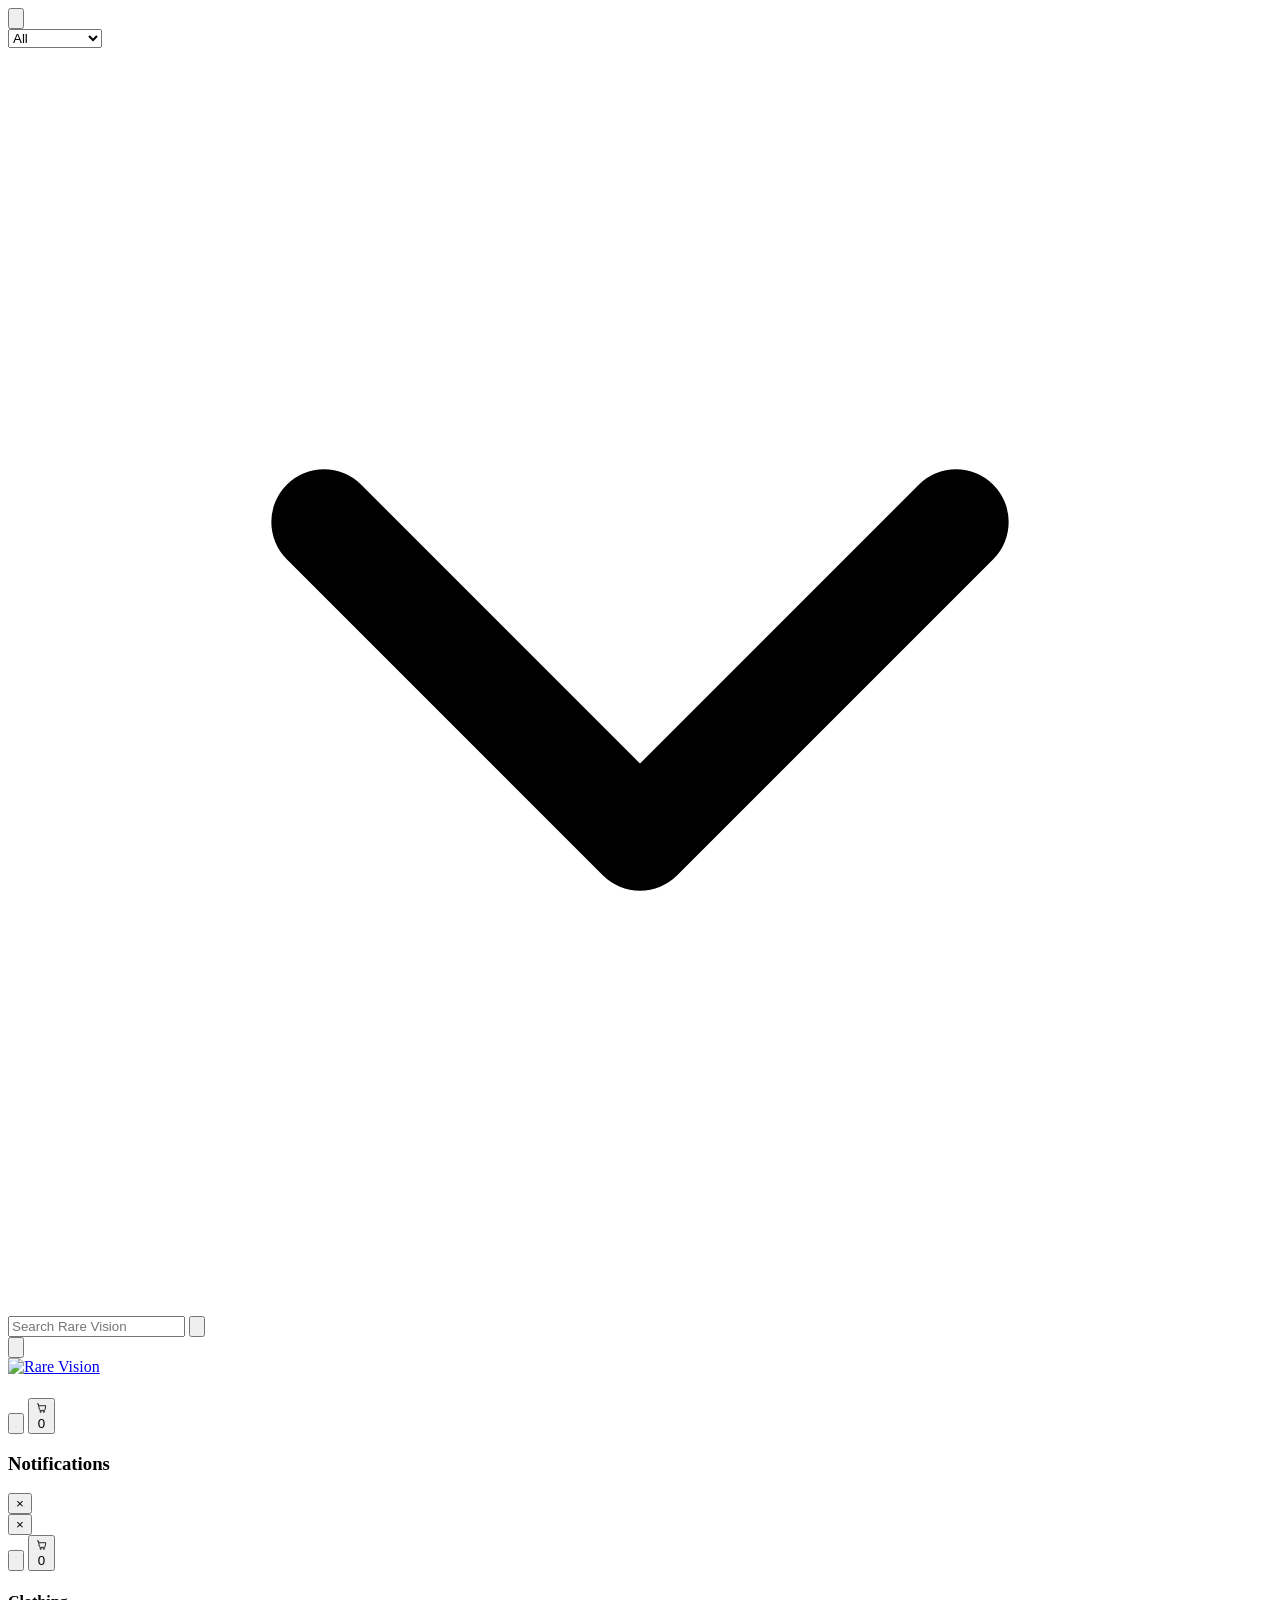
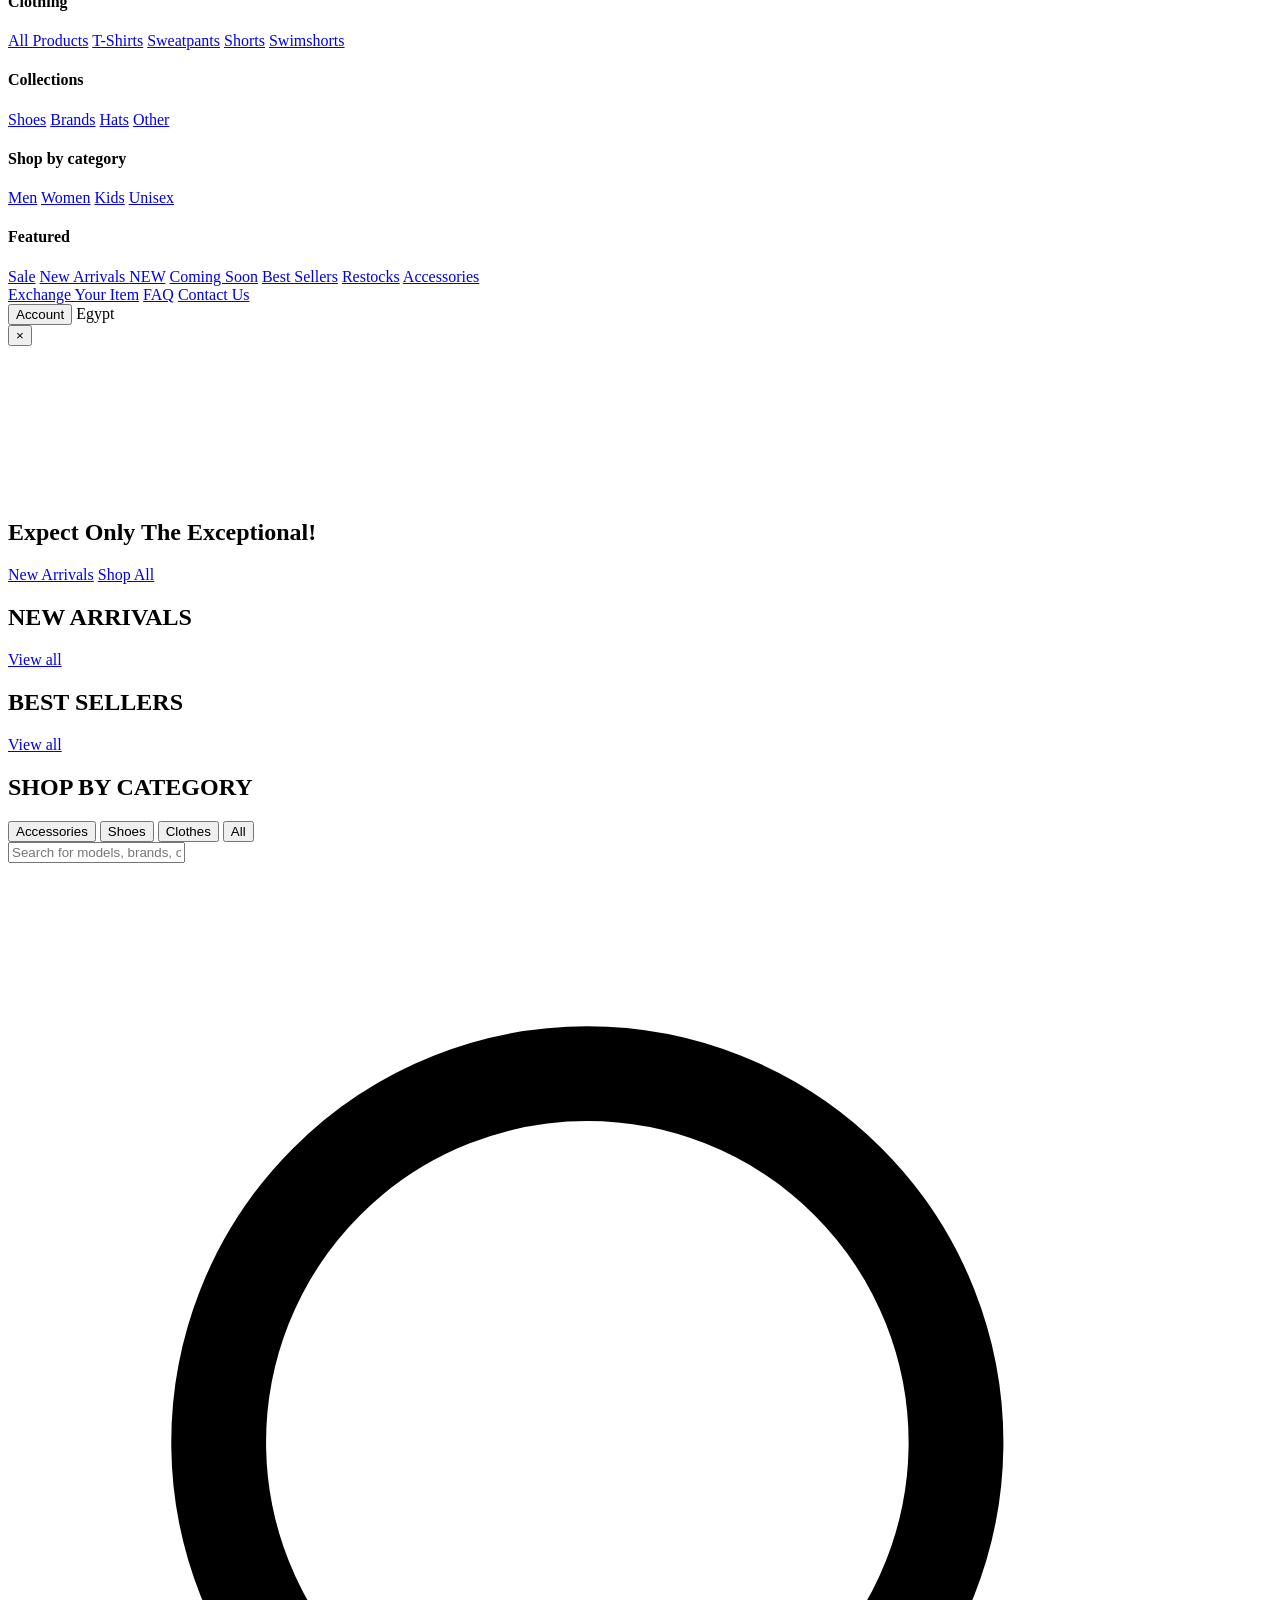
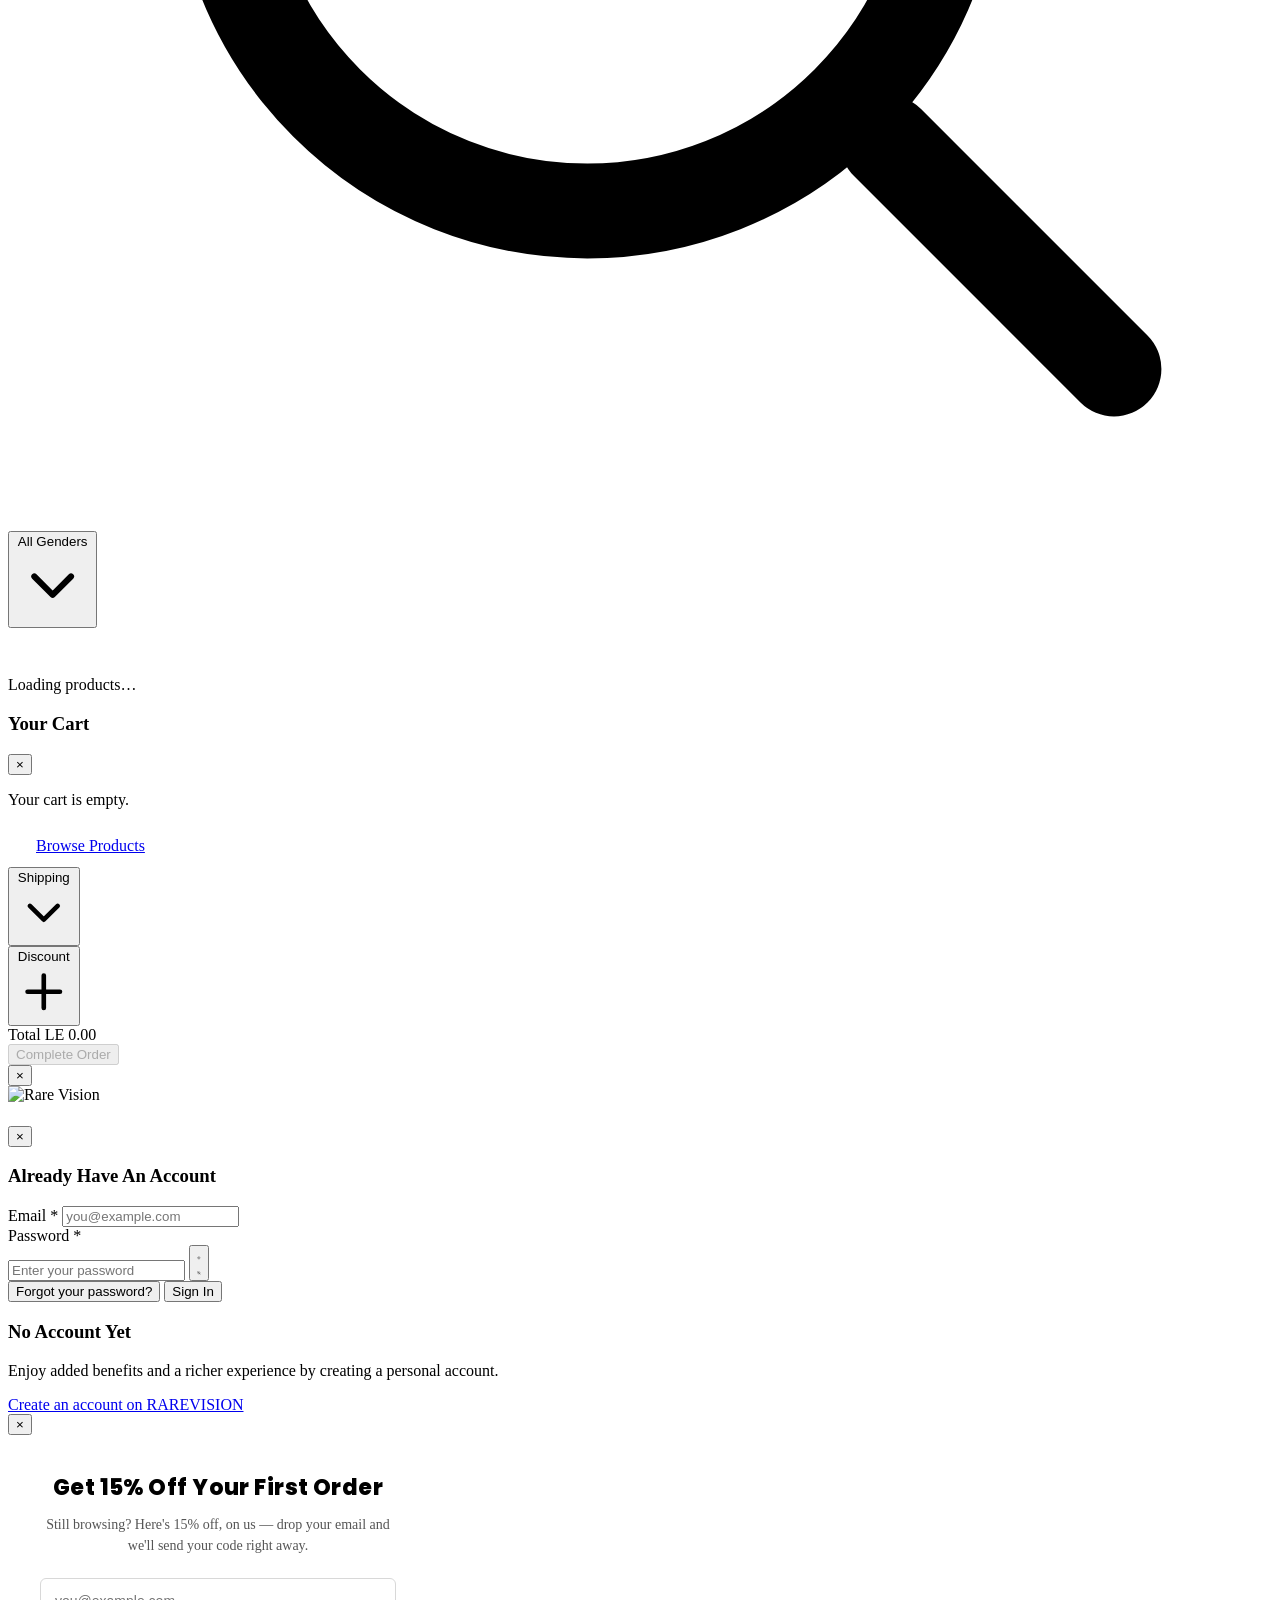
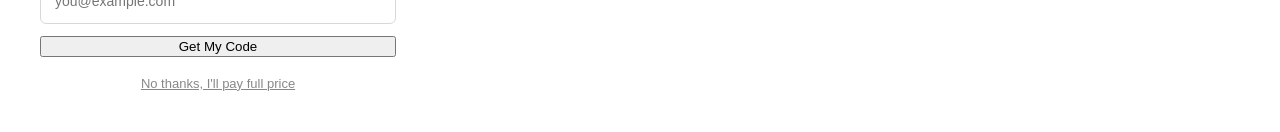
==== index.html @ 9ccf3eba "Add initial index.html for Rare Vision website Initial commit of the index.html file containing the " ====
<!DOCTYPE html>
<html lang="en" dir="ltr">
<head>
<meta charset="UTF-8">
<meta name="viewport" content="width=device-width, initial-scale=1.0">
<title>Rare Vision | Expect Only The Exceptional</title>
<meta name="description" content="Rare Vision — premium sneakers, apparel, and accessories. Shop new arrivals and best sellers, order in a tap.">

<link rel="preconnect" href="https://fonts.googleapis.com">
<link rel="preconnect" href="https://fonts.gstatic.com" crossorigin>
<link href="https://fonts.googleapis.com/css2?family=Inter:wght@400;500;600;700&family=Poppins:wght@600;700;800;900&display=swap" rel="stylesheet">

<link rel="stylesheet" href="css/style.css">

<style>
  /* ---- Shop by Category: pagination controls ---- */
  .pagination-controls {
    display: flex;
    flex-wrap: wrap;
    align-items: center;
    justify-content: center;
    gap: 8px;
    margin: 32px 0 8px;
  }
  .page-btn {
    min-width: 40px;
    height: 40px;
    padding: 0 14px;
    border: 1px solid #d8d8d8;
    background: #fff;
    color: #1a1a1a;
    font-size: 14px;
    font-weight: 600;
    border-radius: 6px;
    cursor: pointer;
    transition: background 0.15s ease, color 0.15s ease, border-color 0.15s ease;
  }
  .page-btn:hover:not(:disabled):not(.active) {
    border-color: #1a1a1a;
  }
  .page-btn.active {
    background: #1a1a1a;
    border-color: #1a1a1a;
    color: #fff;
    cursor: default;
  }
  .page-btn:disabled {
    opacity: 0.4;
    cursor: not-allowed;
  }
  .page-btn--nav {
    font-weight: 500;
    padding: 0 18px;
  }
  .page-ellipsis {
    min-width: 24px;
    text-align: center;
    color: #888;
    font-size: 14px;
    user-select: none;
  }

  /* ---- Guest discount popup content ---- */
  .discount-popup-body {
    padding: 36px 32px 32px;
    text-align: center;
    max-width: 420px;
    box-sizing: border-box;
  }
  .discount-popup-title {
    font-family: 'Poppins', sans-serif;
    font-size: 22px;
    font-weight: 800;
    margin: 0 0 10px;
    letter-spacing: 0.02em;
  }
  .discount-popup-subtitle {
    font-size: 14px;
    color: #555;
    margin: 0 0 22px;
    line-height: 1.5;
  }
  .discount-popup-form {
    display: flex;
    flex-direction: column;
    gap: 12px;
  }
  .discount-popup-form input[type="email"] {
    width: 100%;
    height: 46px;
    padding: 0 14px;
    border: 1px solid #d8d8d8;
    border-radius: 6px;
    font-size: 14px;
    box-sizing: border-box;
  }
  .discount-popup-dismiss {
    display: block;
    margin: 18px auto 0;
    background: none;
    border: none;
    color: #888;
    font-size: 13px;
    text-decoration: underline;
    cursor: pointer;
  }
  .discount-popup-success {
    padding-top: 4px;
  }
  .discount-popup-code-label {
    font-size: 13px;
    color: #555;
    margin: 0 0 8px;
  }
  .discount-popup-code {
    display: inline-block;
    padding: 10px 22px;
    border: 2px dashed #1a1a1a;
    border-radius: 6px;
    font-family: 'Poppins', sans-serif;
    font-size: 20px;
    font-weight: 800;
    letter-spacing: 0.12em;
    margin: 0 0 14px;
  }
  .discount-popup-success-sub {
    font-size: 13px;
    color: #555;
    line-height: 1.5;
    margin: 0 0 20px;
  }

  .sr-only {
    position: absolute;
    width: 1px;
    height: 1px;
    padding: 0;
    margin: -1px;
    overflow: hidden;
    clip: rect(0, 0, 0, 0);
    white-space: nowrap;
    border: 0;
  }
</style>

<script type="module" src="js/firebase-config.js"></script>
<script type="module" src="js/firebase-data.js"></script>
<script type="module" src="js/auth.js"></script>
<script type="module" src="js/header.js"></script>
<script type="module" src="js/email-dispatcher.js"></script>
</head>
<body>

<!-- ===================== HEADER ===================== -->
<header class="site-header" id="siteHeader">
  <div class="header-inner">
    <div class="header-left">
      <button class="icon-btn nav-toggle" id="navToggle" aria-label="Menu" aria-expanded="false" aria-controls="navDrawer">
        <svg viewBox="0 0 24 24" fill="none" stroke="currentColor" stroke-width="1.8"><path d="M3 6h18M3 12h18M3 18h18" stroke-linecap="round"/></svg>
      </button>

      <!-- Header search bar (Image 1) -->
      <form class="header-search" id="headerSearchForm" role="search" autocomplete="off">
        <div class="header-search-category">
          <select id="headerSearchCategory" aria-label="Search category">
            <option value="all" selected>All</option>
            <option value="Accessories">Accessories</option>
            <option value="Shoes">Shoes</option>
            <option value="Clothes">Clothes</option>
          </select>
          <svg viewBox="0 0 24 24" fill="none" stroke="currentColor" stroke-width="2" aria-hidden="true"><path d="M6 9l6 6 6-6" stroke-linecap="round" stroke-linejoin="round"/></svg>
        </div>
        <input type="text" id="headerSearchInput" name="q" placeholder="Search Rare Vision" aria-label="Search Rare Vision">
        <button type="submit" class="header-search-submit" aria-label="Search">
          <svg viewBox="0 0 24 24" fill="none" stroke="currentColor" stroke-width="2"><circle cx="11" cy="11" r="7"/><path d="M21 21l-4.3-4.3" stroke-linecap="round"/></svg>
        </button>
      </form>

      <button class="icon-btn" id="notifyBtn" aria-label="Notifications" aria-haspopup="dialog" aria-expanded="false" aria-controls="notifyPanel">
        <svg viewBox="0 0 24 24" fill="none" stroke="currentColor" stroke-width="1.8"><path d="M18 8a6 6 0 0 0-12 0c0 7-3 9-3 9h18s-3-2-3-9" stroke-linecap="round" stroke-linejoin="round"/><path d="M13.7 21a2 2 0 0 1-3.4 0" stroke-linecap="round"/></svg>
        <span class="notify-badge" id="notifyBadge" hidden>0</span>
      </button>
    </div>

    <!-- Centered Eye Logo (Image 1) -->
    <a href="index.html" class="logo-lockup" aria-label="Rare Vision home">
      <img src="assets/logos/rare-vision-logo-header.png" alt="Rare Vision" class="logo-img" style="height:40px;width:auto;max-width:160px;object-fit:contain;display:block;">
    </a>

    <div class="header-right">
      <button class="icon-btn" id="accountToggle" aria-label="Account">
        <svg viewBox="0 0 24 24" fill="none" stroke="currentColor" stroke-width="1.8"><circle cx="12" cy="8" r="4"/><path d="M4 21c1.5-4.5 5-6 8-6s6.5 1.5 8 6" stroke-linecap="round"/></svg>
      </button>
      <button class="icon-btn" id="cartToggle" aria-label="Cart">
        <svg viewBox="0 0 24 24" fill="none" stroke="currentColor" stroke-width="1.8"><path d="M3 4h2l2.4 12.4a2 2 0 0 0 2 1.6h8.2a2 2 0 0 0 2-1.6L21 8H6" stroke-linecap="round" stroke-linejoin="round"/><circle cx="10" cy="21" r="1.4"/><circle cx="17" cy="21" r="1.4"/></svg>
        <span class="cart-badge" id="cartBadge">0</span>
      </button>
    </div>
  </div>
</header>

<!-- ===================== NOTIFICATIONS DRAWER ===================== -->
<div class="overlay" id="notifyOverlay"></div>
<aside class="notify-panel" id="notifyPanel" role="dialog" aria-modal="true" aria-hidden="true" aria-label="Notifications">
  <div class="notify-panel-header">
    <h3>Notifications</h3>
    <button class="icon-btn" id="notifyClose" aria-label="Close notifications">&times;</button>
  </div>
  <div class="notify-panel-body" id="notifyPanelBody">
    <div class="notify-list" id="notifyList"></div>

    <div class="notify-empty" id="notifyEmpty" hidden>
      <svg viewBox="0 0 24 24" fill="none" stroke="currentColor" stroke-width="1.6"><path d="M18 8a6 6 0 0 0-12 0c0 7-3 9-3 9h18s-3-2-3-9" stroke-linecap="round" stroke-linejoin="round"/><path d="M13.7 21a2 2 0 0 1-3.4 0" stroke-linecap="round"/></svg>
      <p class="notify-empty-title">You are all caught up</p>
      <p class="notify-empty-sub">New drops and offers will show up here.</p>
    </div>

    <div class="notify-loading" id="notifyLoading">
      <div class="spinner"></div>
    </div>
  </div>
</aside>

<!-- ===================== NAV DRAWER ===================== -->
<div class="overlay" id="navDrawerOverlay"></div>
<aside class="nav-drawer" id="navDrawer" role="dialog" aria-modal="true" aria-hidden="true" aria-label="Menu">
  <div class="nav-drawer-header">
    <button class="icon-btn" id="navDrawerClose" aria-label="Close menu">&times;</button>
    <div class="nav-drawer-header-actions">
      <button class="icon-btn" id="navDrawerAccount" aria-label="Account">
        <svg viewBox="0 0 24 24" fill="none" stroke="currentColor" stroke-width="1.8"><circle cx="12" cy="8" r="4"/><path d="M4 21c1.5-4.5 5-6 8-6s6.5 1.5 8 6" stroke-linecap="round"/></svg>
      </button>
      <button class="icon-btn" id="navDrawerCart" aria-label="Cart">
        <svg viewBox="0 0 24 24" fill="none" stroke="currentColor" stroke-width="1.8"><path d="M3 4h2l2.4 12.4a2 2 0 0 0 2 1.6h8.2a2 2 0 0 0 2-1.6L21 8H6" stroke-linecap="round" stroke-linejoin="round"/><circle cx="10" cy="21" r="1.4"/><circle cx="17" cy="21" r="1.4"/></svg>
        <span class="cart-badge" id="navDrawerCartBadge">0</span>
      </button>
    </div>
  </div>

  <div class="nav-drawer-body">
    <div class="nav-drawer-columns">
      <div class="nav-drawer-col">
        <h4>Clothing</h4>
        <a href="shop.html?filter=all">All Products</a>
        <a href="shop.html?q=T-Shirts">T-Shirts</a>
        <a href="shop.html?q=Sweatpants">Sweatpants</a>
        <a href="shop.html?q=Shorts">Shorts</a>
        <a href="shop.html?q=Swimshorts">Swimshorts</a>
      </div>
      <div class="nav-drawer-col">
        <h4>Collections</h4>
        <a href="shop.html?cat=Shoes">Shoes</a>
        <a href="shop.html?q=Brands">Brands</a>
        <a href="shop.html?q=Hats">Hats</a>
        <a href="shop.html?q=Other">Other</a>
      </div>
    </div>

    <div class="nav-drawer-columns">
      <div class="nav-drawer-col">
        <h4>Shop by category</h4>
        <a href="shop.html?gender=Men">Men</a>
        <a href="shop.html?gender=Women">Women</a>
        <a href="shop.html?gender=Kids">Kids</a>
        <a href="shop.html?gender=Unisex">Unisex</a>
      </div>
      <div class="nav-drawer-col">
        <h4>Featured</h4>
        <a href="shop.html?filter=all">Sale</a>
        <a href="shop.html?filter=new-arrivals">New Arrivals <span class="badge-new">NEW</span></a>
        <a href="shop.html?filter=all">Coming Soon</a>
        <a href="shop.html?filter=best-sellers">Best Sellers</a>
        <a href="shop.html?filter=all">Restocks</a>
        <a href="shop.html?cat=Accessories">Accessories</a>
      </div>
    </div>

    <div class="nav-drawer-help">
      <a href="#global-footer">Exchange Your Item</a>
      <a href="#global-footer">FAQ</a>
      <a href="#global-footer">Contact Us</a>
    </div>
  </div>

  <div class="nav-drawer-footer">
    <button type="button" id="navDrawerAccountLink">Account</button>
    <span class="nav-drawer-region">Egypt</span>
  </div>
</aside>

<!-- ===================== ACCOUNT PROFILE MODAL ===================== -->
<div class="modal-overlay" id="profileModalOverlay"></div>
<div class="product-modal profile-modal" id="profileModal" role="dialog" aria-modal="true" aria-hidden="true" aria-label="Your account">
  <button class="modal-close" id="profileModalClose" aria-label="Close account">&times;</button>
  <div class="modal-body profile-modal-body" id="profileModalBody">
  </div>
</div>

<!-- ===================== HERO ===================== -->
<section class="hero" id="top">
  <video class="hero-video" autoplay muted loop playsinline poster="assets/hero-poster.jpg">
    <source src="assets/hero-video.mp4" type="video/mp4">
  </video>
  <div class="hero-overlay"></div>

  <div class="hero-content">
    <h1 class="hero-title">Expect Only The Exceptional!</h1>
    <div class="hero-actions">
      <a href="shop.html?filter=new-arrivals" class="btn-hero-primary">New Arrivals</a>
      <a href="shop.html?filter=all" class="btn-hero-outline">Shop All</a>
    </div>
  </div>
</section>

<!-- ===================== NEW ARRIVALS ===================== -->
<section class="showcase-section" id="new-arrivals">
  <h2 class="showcase-heading">NEW ARRIVALS</h2>
  <div class="home-grid" id="newArrivalsGrid">
    <!-- injected by JS -->
  </div>
  <a href="shop.html?filter=new-arrivals" class="view-all-link">View all</a>
</section>

<!-- ===================== BEST SELLERS ===================== -->
<section class="showcase-section" id="best-sellers">
  <h2 class="showcase-heading">BEST SELLERS</h2>
  <div class="home-grid" id="bestSellersGrid">
    <!-- injected by JS -->
  </div>
  <a href="shop.html?filter=best-sellers" class="view-all-link">View all</a>
</section>

<!-- ===================== BRAND MARQUEE ===================== -->
<section class="brand-marquee-section" aria-label="Brands">
  <div class="brand-marquee">
    <div class="brand-track" id="brandTrack">
      <!-- injected by JS -->
    </div>
  </div>
</section>

<!-- ===================== SHOP BY CATEGORY ===================== -->
<section class="shop-section" id="shop">
  <h2 class="showcase-heading">SHOP BY CATEGORY</h2>

  <div class="shop-toolbar">
    <div class="filter-pills" id="categoryPills">
      <button class="pill" data-category="Accessories">Accessories</button>
      <button class="pill" data-category="Shoes">Shoes</button>
      <button class="pill" data-category="Clothes">Clothes</button>
      <button class="pill active" data-category="all">All</button>
    </div>

    <div class="search-box">
      <button class="search-clear" id="searchClear" aria-label="Clear search" hidden>&times;</button>
      <input type="text" id="searchInput" placeholder="Search for models, brands, or colors...">
      <svg viewBox="0 0 24 24" fill="none" stroke="currentColor" stroke-width="1.8"><circle cx="11" cy="11" r="7"/><path d="M21 21l-4.3-4.3" stroke-linecap="round"/></svg>
    </div>

    <div class="gender-dropdown" id="genderDropdown">
      <button class="gender-dropdown-btn" id="genderDropdownBtn" type="button" aria-haspopup="listbox" aria-expanded="false">
        <span id="genderDropdownLabel">All Genders</span>
        <svg viewBox="0 0 24 24" fill="none" stroke="currentColor" stroke-width="2"><path d="M6 9l6 6 6-6" stroke-linecap="round" stroke-linejoin="round"/></svg>
      </button>
      <ul class="gender-dropdown-menu" id="genderDropdownMenu" role="listbox" hidden>
        <li role="option" data-value="all">All Genders</li>
        <li role="option" data-value="Men">Men</li>
        <li role="option" data-value="Women">Women</li>
        <li role="option" data-value="Unisex">Unisex</li>
        <li role="option" data-value="Kids">Kids</li>
      </ul>
    </div>
  </div>

  <p class="results-meta" id="resultsMeta"></p>

  <div class="shop-grid" id="productsGrid">
    <!-- injected by JS -->
  </div>

  <nav class="pagination-controls" id="paginationControls" aria-label="Product pages" hidden></nav>

  <div class="empty-state" id="emptyState" hidden>
    <p>No products match your search.</p>
    <button class="btn-select-size" id="resetFilters" style="max-width:220px;margin:0 auto;">Reset Filters</button>
  </div>

  <div class="loading-state" id="loadingState">
    <div class="spinner"></div>
    <p>Loading products…</p>
  </div>
</section>

<!-- ===================== CART OVERLAY + PANEL ===================== -->
<div class="overlay" id="cartOverlay"></div>

<aside class="cart-panel" id="cartPanel" aria-label="Shopping cart">
  <div class="cart-header">
    <h3>Your Cart</h3>
    <button class="icon-btn" id="cartClose" aria-label="Close cart">&times;</button>
  </div>

  <div class="cart-body" id="cartBody">
    <div class="free-shipping-bar" id="freeShippingBar" hidden>
      <p class="free-shipping-text" id="freeShippingText"></p>
      <div class="free-shipping-track">
        <div class="free-shipping-fill" id="freeShippingFill"></div>
      </div>
    </div>

    <div class="cart-subtotal-block" id="cartSubtotalBlock" hidden>
      <div class="cart-subtotal-row">
        <span>Subtotal</span>
        <span id="cartSubtotalAmount">LE 0.00</span>
      </div>
      <div class="cart-subtotal-row cart-subtotal-row--muted">
        <span>Free Shipping</span>
        <span id="cartSubtotalShippingNote">Add 2 items</span>
      </div>
    </div>

    <div class="cart-items" id="cartItems"></div>
    <div class="cart-empty" id="cartEmpty">
      <p>Your cart is empty.</p>
      <a href="shop.html?filter=all" class="btn-select-size" id="cartEmptyShop" style="display:inline-block;width:auto;padding:12px 28px;">Browse Products</a>
    </div>

    <div class="cart-accordion" id="shippingAccordion">
      <button type="button" class="accordion-trigger" id="shippingAccordionTrigger" aria-expanded="false" aria-controls="shippingAccordionPanel">
        <span>Shipping</span>
        <svg class="accordion-chevron" viewBox="0 0 24 24" fill="none" stroke="currentColor" stroke-width="2"><path d="M6 9l6 6 6-6" stroke-linecap="round" stroke-linejoin="round"/></svg>
      </button>
      <div class="accordion-panel" id="shippingAccordionPanel" hidden>
        <p>Delivery:<br>
        Standard shipping: 1-5 Working Days Excluding Friday!<br>
        Flat Rate: 85 EGP across Egypt.</p>
      </div>
    </div>

    <div class="cart-accordion" id="discountAccordion">
      <button type="button" class="accordion-trigger" id="discountAccordionTrigger" aria-expanded="false" aria-controls="discountAccordionPanel">
        <span>Discount</span>
        <svg class="accordion-plus" viewBox="0 0 24 24" fill="none" stroke="currentColor" stroke-width="2"><path d="M12 5v14M5 12h14" stroke-linecap="round"/></svg>
      </button>
      <div class="accordion-panel" id="discountAccordionPanel" hidden>
        <div class="discount-form">
          <input type="text" id="cartDiscountInput" placeholder="Discount code">
          <button type="button" class="btn-apply-discount" id="cartApplyDiscountBtn">Apply</button>
        </div>
        <p class="discount-message" id="cartDiscountMessage" hidden></p>
        <div class="cart-total-row cart-discount-row" id="cartDiscountRow" hidden>
          <span id="cartDiscountRowLabel">Discount</span>
          <span id="cartDiscountRowAmount">-LE 0.00</span>
        </div>
      </div>
    </div>

    <div class="cart-upsell" id="cartUpsell" hidden>
      <h4 class="cart-upsell-heading">Others Also Bought</h4>
      <div class="cart-upsell-track" id="cartUpsellTrack"></div>
    </div>
  </div>

  <div class="cart-footer" id="cartFooter">
    <div class="cart-total-row">
      <span>Total</span>
      <span id="cartTotal">LE 0.00</span>
    </div>
    <button class="btn-select-size" id="checkoutBtn" disabled>Complete Order</button>
  </div>
</aside>

<!-- Toast notifications -->
<div class="toast" id="toast"></div>

<!-- ===================== PRODUCT DETAIL MODAL ===================== -->
<div class="modal-overlay" id="modalOverlay"></div>
<div class="product-modal" id="productModal" role="dialog" aria-modal="true" aria-hidden="true" aria-label="Product details">
  <button class="modal-close" id="modalClose" aria-label="Close product details">&times;</button>
  <div class="modal-body" id="modalContent"></div>
</div>

<!-- ===================== SIGN IN DRAWER ===================== -->
<div class="overlay" id="signinOverlay"></div>
<aside class="signin-panel" id="signinPanel" role="dialog" aria-modal="true" aria-hidden="true" aria-label="Sign in">
  <div class="signin-panel-header">
    <span class="logo-lockup signin-panel-logo"><img src="assets/logos/rare-vision-logo-header.png" alt="Rare Vision" class="logo-img" style="height:40px;width:auto;max-width:160px;object-fit:contain;display:block;"></span>
    <button class="icon-btn" id="signinClose" aria-label="Close sign in">&times;</button>
  </div>

  <div class="signin-panel-body">
    <form id="signinForm" class="signin-form" novalidate>
      <h3 class="signin-section-title">Already Have An Account</h3>

      <p class="form-error" id="signinFormError" hidden></p>
      <p class="form-success" id="signinFormSuccess" hidden></p>

      <div class="form-row">
        <label for="signinEmail">Email *</label>
        <input type="email" id="signinEmail" name="email" required autocomplete="email" placeholder="you@example.com">
      </div>

      <div class="form-row">
        <label for="signinPassword">Password *</label>
        <div class="password-field">
          <input type="password" id="signinPassword" name="password" required autocomplete="current-password" placeholder="Enter your password">
          <button type="button" class="password-toggle" id="signinPasswordToggle" aria-label="Show password">
            <svg viewBox="0 0 24 24" fill="none" stroke="currentColor" stroke-width="1.8" class="icon-eye"><path d="M2 12s3.6-7 10-7 10 7 10 7-3.6 7-10 7-10-7-10-7Z" stroke-linejoin="round"/><circle cx="12" cy="12" r="3.2"/></svg>
            <svg viewBox="0 0 24 24" fill="none" stroke="currentColor" stroke-width="1.8" class="icon-eye-off" hidden><path d="M3 3l18 18" stroke-linecap="round"/><path d="M10.6 5.2A10.8 10.8 0 0 1 12 5c6.4 0 10 7 10 7a17.6 17.6 0 0 1-3.3 4.3M6.5 6.6C3.7 8.4 2 12 2 12s3.6 7 10 7c1.4 0 2.6-.3 3.7-.8" stroke-linecap="round" stroke-linejoin="round"/><path d="M9.9 10a3.2 3.2 0 0 0 4.2 4.2" stroke-linecap="round" stroke-linejoin="round"/></svg>
          </button>
        </div>
      </div>

      <button type="button" class="forgot-password-link" id="forgotPasswordBtn">Forgot your password?</button>

      <button type="submit" class="btn-signin" id="signinSubmitBtn">
        <span class="btn-text">Sign In</span>
        <span class="btn-spinner" hidden></span>
      </button>
    </form>

    <div class="signin-divider"></div>

    <div class="signin-new-account">
      <h3 class="signin-section-title">No Account Yet</h3>
      <p class="signin-subtext">Enjoy added benefits and a richer experience by creating a personal account.</p>
      <a href="register.html" class="btn-create-account">Create an account on RAREVISION</a>
    </div>
  </div>
</aside>

<!-- ===================== GUEST DISCOUNT POPUP ===================== -->
<div class="overlay" id="discountPopupOverlay"></div>
<div class="product-modal discount-popup" id="discountPopup" role="dialog" aria-modal="true" aria-hidden="true" aria-label="15% off offer">
  <button class="modal-close" id="discountPopupClose" aria-label="Close offer">&times;</button>
  <div class="modal-body discount-popup-body" id="discountPopupBody">
    <h3 class="discount-popup-title">Get 15% Off Your First Order</h3>
    <p class="discount-popup-subtitle">Still browsing? Here's 15% off, on us — drop your email and we'll send your code right away.</p>

    <form id="discountPopupForm" class="discount-popup-form" novalidate>
      <label for="discountPopupEmail" class="sr-only">Email address</label>
      <input type="email" id="discountPopupEmail" name="email" required autocomplete="email" placeholder="you@example.com">
      <p class="form-error" id="discountPopupError" hidden></p>
      <button type="submit" class="btn-signin" id="discountPopupSubmit">
        <span class="btn-text">Get My Code</span>
        <span class="btn-spinner" hidden></span>
      </button>
    </form>

    <div class="discount-popup-success" id="discountPopupSuccess" hidden>
      <p class="discount-popup-code-label">Your code is ready:</p>
      <span class="discount-popup-code" id="discountPopupCode">RV03</span>
      <p class="discount-popup-success-sub">15% off your order — enter this code at checkout. We've also emailed it to you.</p>
      <button type="button" class="btn-select-size" id="discountPopupDone">Continue Shopping</button>
    </div>

    <button type="button" class="discount-popup-dismiss" id="discountPopupDismiss">No thanks, I'll pay full price</button>
  </div>
</div>

<!-- ===================== GLOBAL FOOTER ===================== -->
<div id="global-footer"></div>

<script src="js/shared.js" defer></script>
<script src="js/main.js" defer></script>
<script src="js/footer-loader.js" defer></script>
</body>
</html>
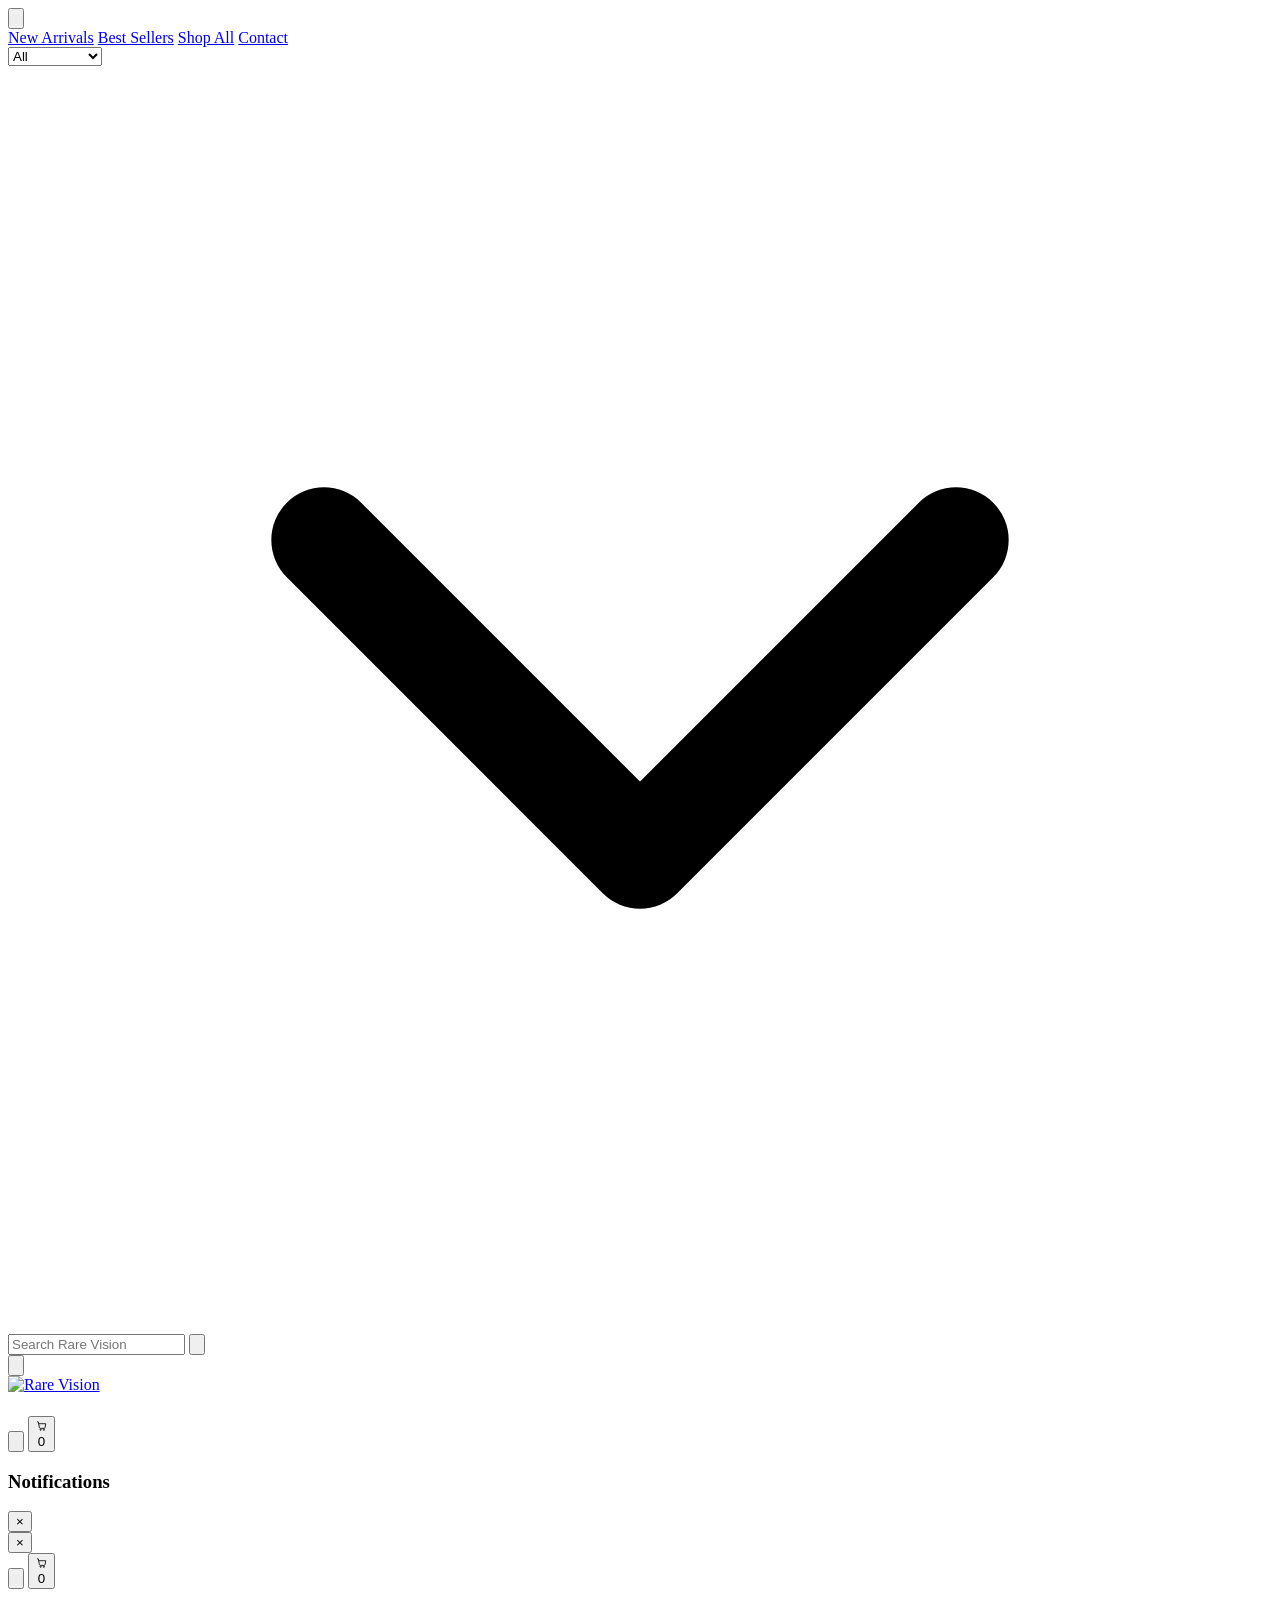
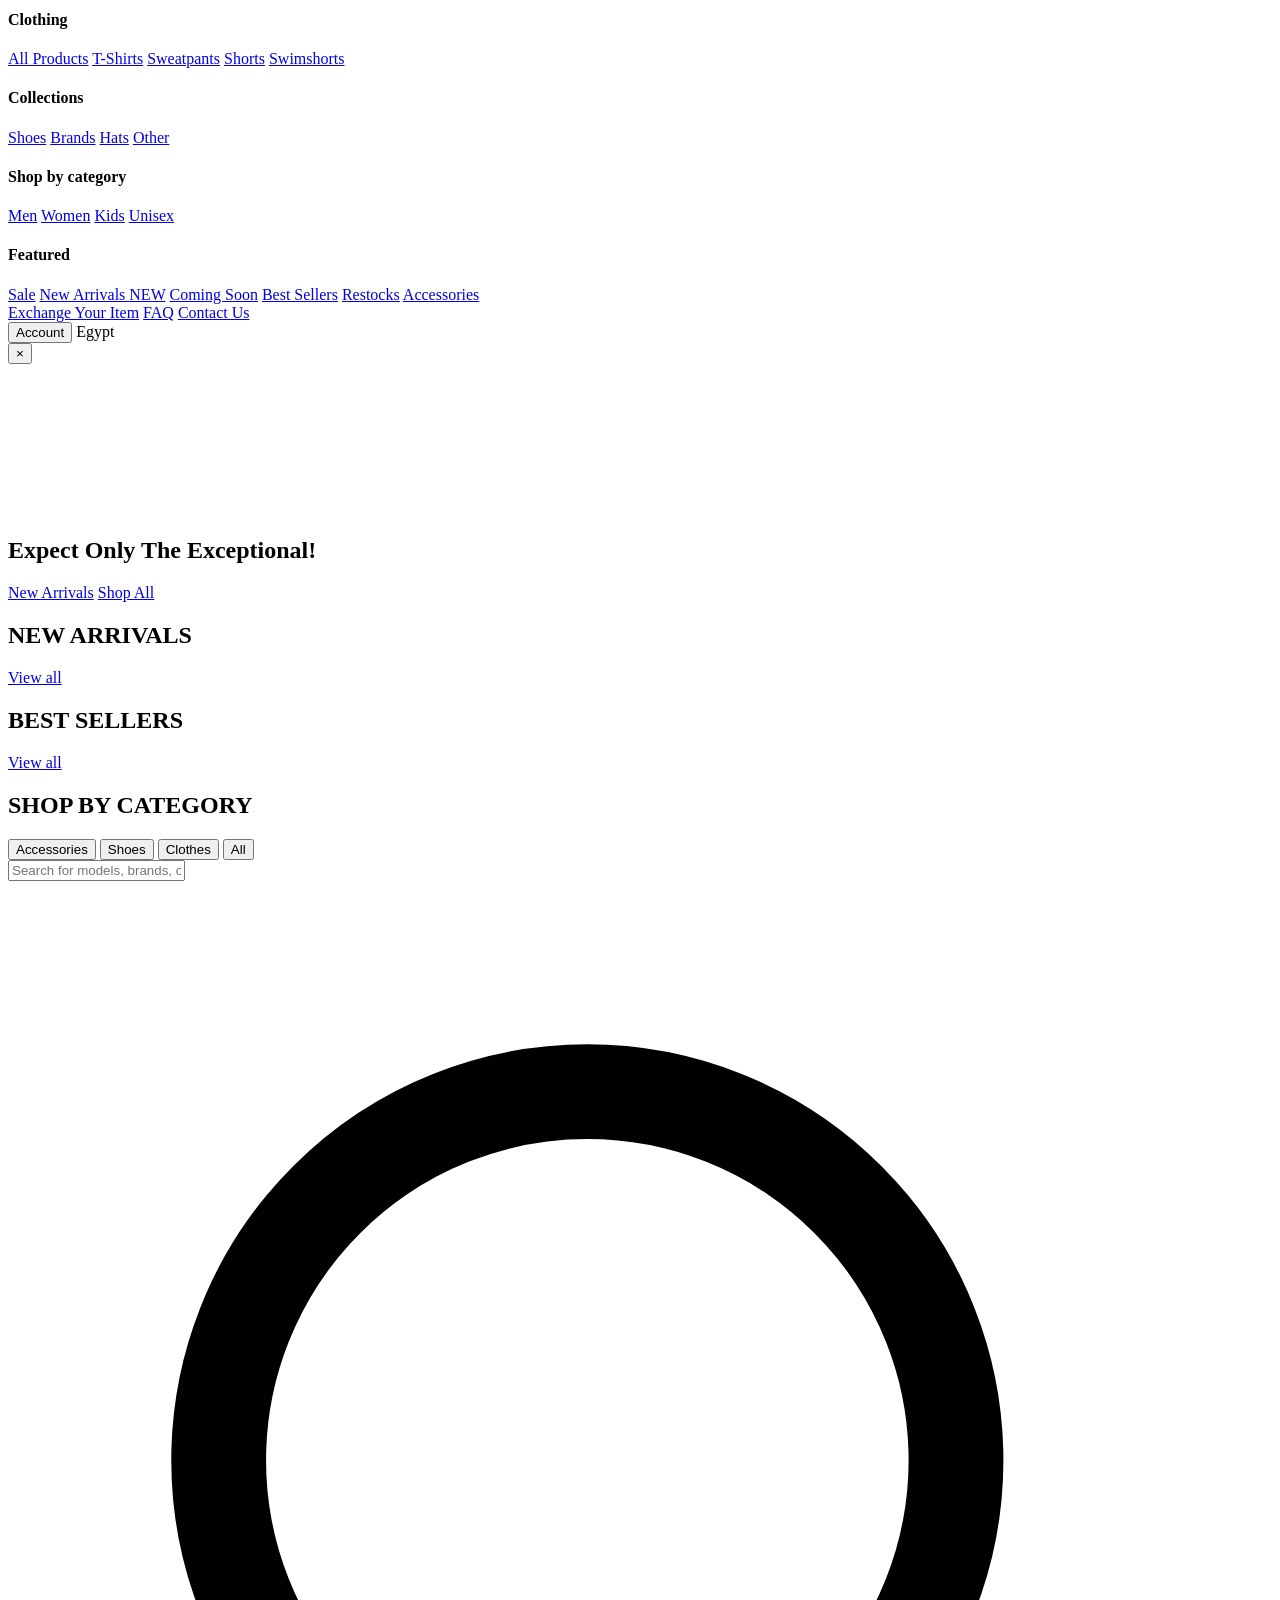
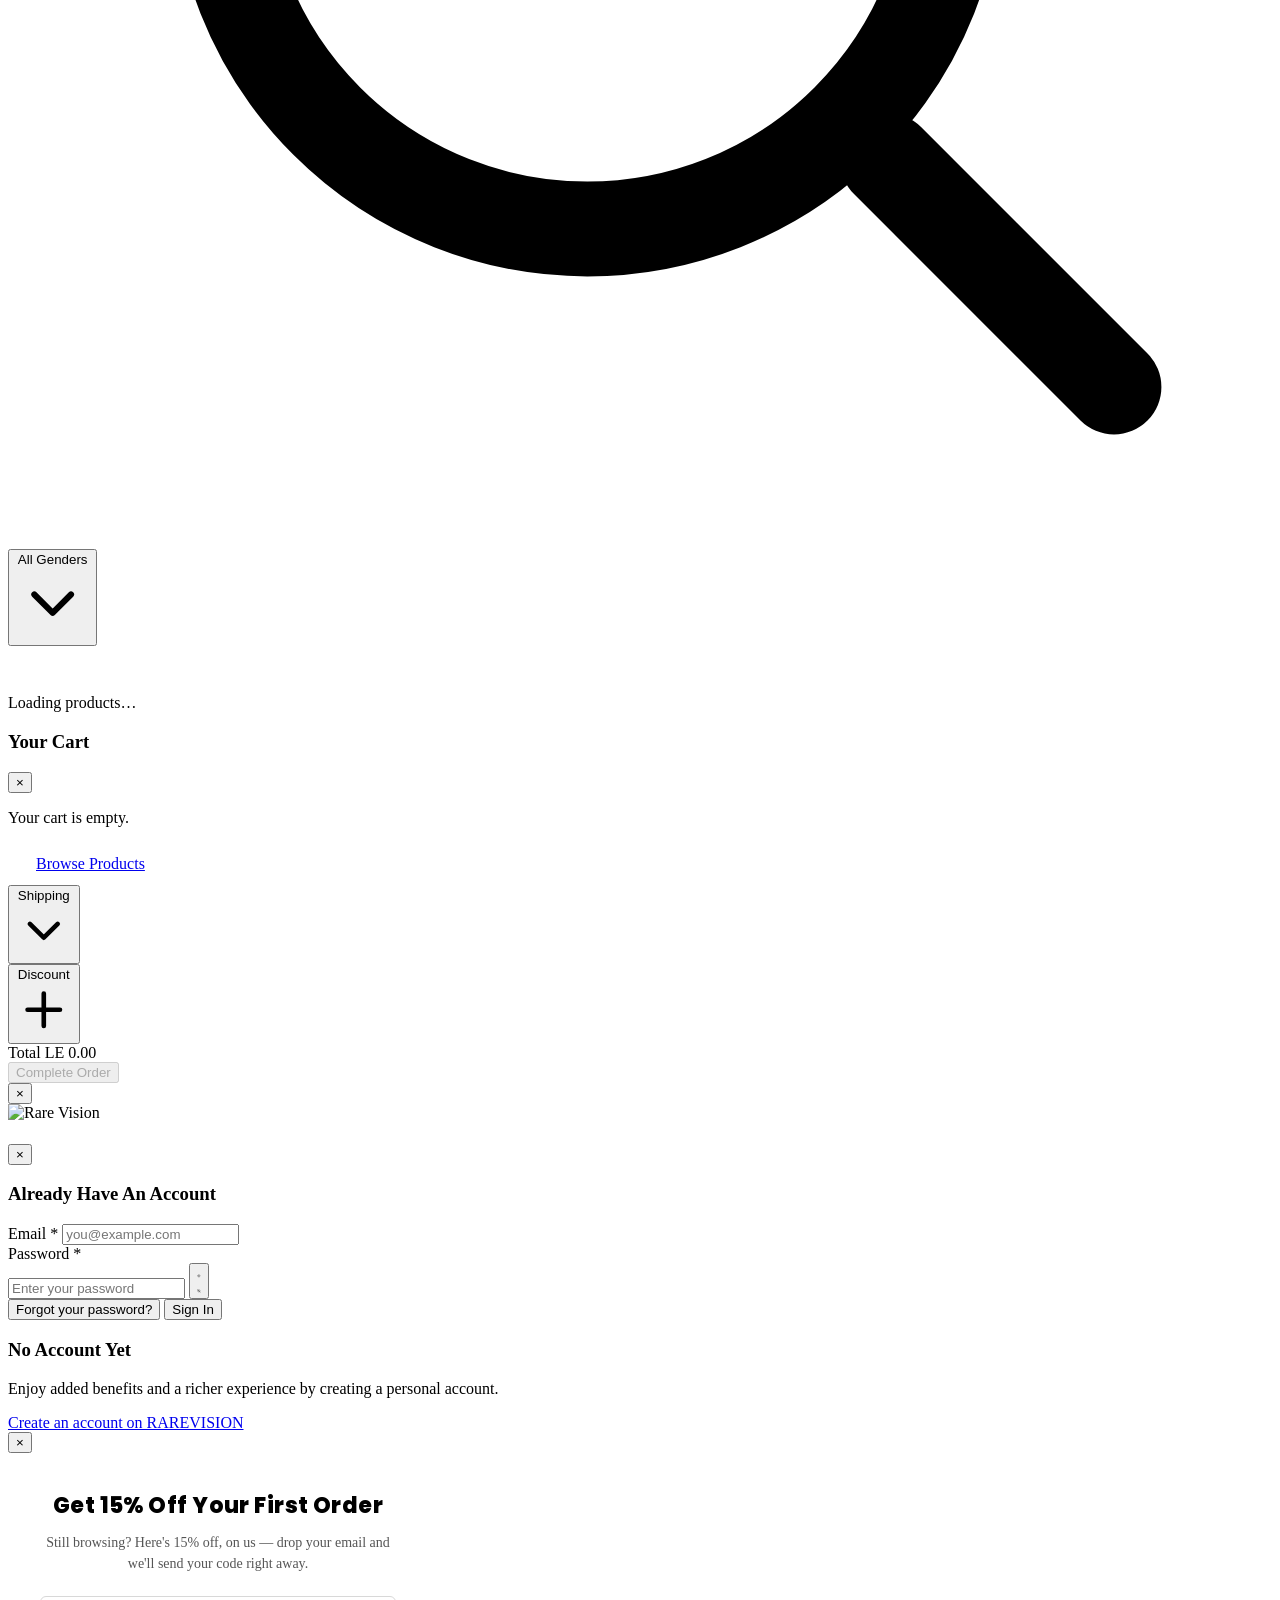
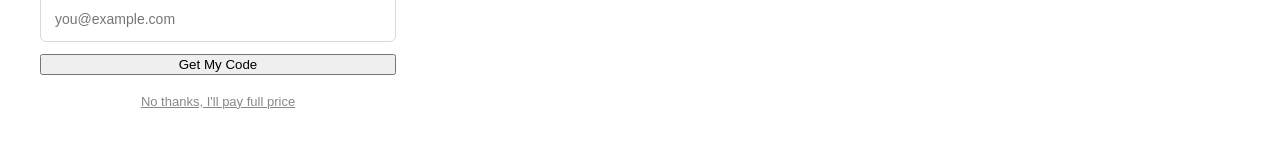
==== commit 8c941644: "Add files via upload" ====
--- a/index.html
+++ b/index.html
@@ -12,6 +12,12 @@
 
 <link rel="stylesheet" href="css/style.css">
 
+<!-- Prompt 3 additions: Shop by Category pagination controls and the guest
+     discount popup. Scoped to only the new class names below, so nothing
+     here touches or depends on css/style.css's existing rules; anything
+     that reuses an existing class (.overlay, .product-modal, .modal-close,
+     .modal-body, .btn-signin, .btn-text, .btn-spinner, .btn-select-size,
+     .form-error) automatically picks up that file's styling instead. -->
 <style>
   /* ---- Shop by Category: pagination controls ---- */
   .pagination-controls {
@@ -60,7 +66,8 @@
     user-select: none;
   }
 
-  /* ---- Guest discount popup content ---- */
+  /* ---- Guest discount popup content (positioning/backdrop come from the
+     shared .product-modal / .overlay rules in css/style.css) ---- */
   .discount-popup-body {
     padding: 36px 32px 32px;
     text-align: center;
@@ -130,6 +137,8 @@
     margin: 0 0 20px;
   }
 
+  /* Standard visually-hidden utility, in case css/style.css doesn't
+     already define .sr-only — harmless duplicate if it does. */
   .sr-only {
     position: absolute;
     width: 1px;
@@ -143,10 +152,39 @@
   }
 </style>
 
+<!-- Firebase v10 Modular SDK. firebase-config.js is the ONLY place that
+     calls initializeApp() — every other module (auth.js, firebase-data.js)
+     imports `auth` / `db` from it. IMPORTANT: js/auth.js was written before
+     this migration and may still call initializeApp() with its own
+     firebaseConfig placeholder — if so, update it to
+     `import { auth } from './firebase-config.js';` instead, or the second
+     initializeApp() call will throw. -->
 <script type="module" src="js/firebase-config.js"></script>
+
+<!-- Bridges the Firebase v10 SDK into the classic (non-module) main.js via
+     window.RareVisionFirebase — see js/firebase-data.js. -->
 <script type="module" src="js/firebase-data.js"></script>
+
+<!-- Firebase Authentication (Email & Password). Loaded as a native ES
+     module — see js/auth.js for the register/login/reset functions this
+     exposes on window.RareVisionAuth. -->
 <script type="module" src="js/auth.js"></script>
+
+<!-- Task 1.2 — Header overhaul: eye logo, header search bar, notification
+     bell drawer (live Firestore query), and the full-screen nav drawer.
+     Self-contained module — imports `auth`/`db` from firebase-config.js
+     directly and does not touch main.js/auth.js. See header.js for the
+     "read this before wiring main.js" note about #navToggle/#notifyBtn/
+     #accountToggle. -->
 <script type="module" src="js/header.js"></script>
+
+<!-- Transactional email dispatcher (welcome/discount email, restock
+     notifications, etc.). Native ES module — imports `db` from
+     firebase-config.js directly, same as every other module above, and
+     exposes window.RareVisionEmail so the classic (non-module) js/main.js
+     can call sendWelcomeEmail()/triggerRestockNotifications() without an
+     `import`. See the "BROWSER BRIDGE" section at the bottom of
+     js/email-dispatcher.js. -->
 <script type="module" src="js/email-dispatcher.js"></script>
 </head>
 <body>
@@ -159,7 +197,19 @@
         <svg viewBox="0 0 24 24" fill="none" stroke="currentColor" stroke-width="1.8"><path d="M3 6h18M3 12h18M3 18h18" stroke-linecap="round"/></svg>
       </button>
 
-      <!-- Header search bar (Image 1) -->
+      <!-- Desktop-only inline nav (hidden below 960px — the hamburger opens
+           navDrawer instead at those widths; see min-width:960px rule). -->
+      <nav class="main-nav" id="mainNav">
+        <a href="#new-arrivals">New Arrivals</a>
+        <a href="#best-sellers">Best Sellers</a>
+        <a href="#shop">Shop All</a>
+        <a href="#footer">Contact</a>
+      </nav>
+
+      <!-- Header search bar (Image 1): category dropdown + text input +
+           orange submit button. Submitting re-uses the existing shop-section
+           search/filter UI (#searchInput, .pill[data-category]) instead of
+           duplicating filtering logic — see js/header.js. -->
       <form class="header-search" id="headerSearchForm" role="search" autocomplete="off">
         <div class="header-search-category">
           <select id="headerSearchCategory" aria-label="Search category">
@@ -182,8 +232,7 @@
       </button>
     </div>
 
-    <!-- Centered Eye Logo (Image 1) -->
-    <a href="index.html" class="logo-lockup" aria-label="Rare Vision home">
+    <a href="#top" class="logo-lockup" aria-label="Rare Vision home">
       <img src="assets/logos/rare-vision-logo-header.png" alt="Rare Vision" class="logo-img" style="height:40px;width:auto;max-width:160px;object-fit:contain;display:block;">
     </a>
 
@@ -199,7 +248,7 @@
   </div>
 </header>
 
-<!-- ===================== NOTIFICATIONS DRAWER ===================== -->
+<!-- ===================== NOTIFICATIONS DRAWER (Image 3) ===================== -->
 <div class="overlay" id="notifyOverlay"></div>
 <aside class="notify-panel" id="notifyPanel" role="dialog" aria-modal="true" aria-hidden="true" aria-label="Notifications">
   <div class="notify-panel-header">
@@ -221,7 +270,7 @@
   </div>
 </aside>
 
-<!-- ===================== NAV DRAWER ===================== -->
+<!-- ===================== NAV DRAWER (Image 4) ===================== -->
 <div class="overlay" id="navDrawerOverlay"></div>
 <aside class="nav-drawer" id="navDrawer" role="dialog" aria-modal="true" aria-hidden="true" aria-label="Menu">
   <div class="nav-drawer-header">
@@ -238,47 +287,64 @@
   </div>
 
   <div class="nav-drawer-body">
+    <!-- NOTE ON CATEGORY VALUES: the current shop section only filters by
+         three real category-pill values — Accessories, Shoes, Clothes (see
+         #categoryPills in the header of this file) — plus the Men/Women/
+         Kids/Unisex gender facet the footer already uses. T-Shirts,
+         Sweatpants, Shorts, Swimshorts, Brands, Hats, and Other are part of
+         the richer taxonomy Image 4 asks for, but nothing in the products/
+         {productId} contract currently distinguishes them from "Clothes" —
+         so rather than fire a data-category filter that would silently
+         match zero products, those links go to the shop section as-is.
+         "All Products", "Shoes", and "Accessories" DO match real pills and
+         are wired up below. -->
     <div class="nav-drawer-columns">
       <div class="nav-drawer-col">
         <h4>Clothing</h4>
-        <a href="shop.html?filter=all">All Products</a>
-        <a href="shop.html?q=T-Shirts">T-Shirts</a>
-        <a href="shop.html?q=Sweatpants">Sweatpants</a>
-        <a href="shop.html?q=Shorts">Shorts</a>
-        <a href="shop.html?q=Swimshorts">Swimshorts</a>
+        <a href="#shop" data-action="footer-filter" data-category="all">All Products</a>
+        <a href="#shop">T-Shirts</a>
+        <a href="#shop">Sweatpants</a>
+        <a href="#shop">Shorts</a>
+        <a href="#shop">Swimshorts</a>
       </div>
       <div class="nav-drawer-col">
         <h4>Collections</h4>
-        <a href="shop.html?cat=Shoes">Shoes</a>
-        <a href="shop.html?q=Brands">Brands</a>
-        <a href="shop.html?q=Hats">Hats</a>
-        <a href="shop.html?q=Other">Other</a>
+        <a href="#shop" data-action="footer-filter" data-category="Shoes">Shoes</a>
+        <a href="#shop">Brands</a>
+        <a href="#shop">Hats</a>
+        <a href="#shop">Other</a>
       </div>
     </div>
 
     <div class="nav-drawer-columns">
       <div class="nav-drawer-col">
         <h4>Shop by category</h4>
-        <a href="shop.html?gender=Men">Men</a>
-        <a href="shop.html?gender=Women">Women</a>
-        <a href="shop.html?gender=Kids">Kids</a>
-        <a href="shop.html?gender=Unisex">Unisex</a>
+        <a href="#shop" data-action="footer-filter" data-gender="Men">Men</a>
+        <a href="#shop" data-action="footer-filter" data-gender="Women">Women</a>
+        <a href="#shop" data-action="footer-filter" data-gender="Kids">Kids</a>
+        <a href="#shop" data-action="footer-filter" data-gender="Unisex">Unisex</a>
       </div>
       <div class="nav-drawer-col">
         <h4>Featured</h4>
-        <a href="shop.html?filter=all">Sale</a>
-        <a href="shop.html?filter=new-arrivals">New Arrivals <span class="badge-new">NEW</span></a>
-        <a href="shop.html?filter=all">Coming Soon</a>
-        <a href="shop.html?filter=best-sellers">Best Sellers</a>
-        <a href="shop.html?filter=all">Restocks</a>
-        <a href="shop.html?cat=Accessories">Accessories</a>
+        <!-- Sale / Coming Soon / Restocks have no matching field in the
+             products/{productId} contract yet (no `onSale`, `comingSoon`,
+             or `restockedAt` flag to filter on) — these link to the shop
+             section as a placeholder rather than firing a category filter
+             that would silently match zero products. Wire up a real
+             data-category (or a new filter type) once those fields exist. -->
+        <a href="#shop">Sale</a>
+        <a href="#new-arrivals">New Arrivals <span class="badge-new">NEW</span></a>
+        <a href="#shop">Coming Soon</a>
+        <a href="#best-sellers">Best Sellers</a>
+        <a href="#shop">Restocks</a>
+        <a href="#shop" data-action="footer-filter" data-category="Accessories">Accessories</a>
       </div>
     </div>
 
     <div class="nav-drawer-help">
-      <a href="#global-footer">Exchange Your Item</a>
-      <a href="#global-footer">FAQ</a>
-      <a href="#global-footer">Contact Us</a>
+      <a href="#footer">Exchange Your Item</a>
+      <a href="#footer">FAQ</a>
+      <a href="#footer">Contact Us</a>
     </div>
   </div>
 
@@ -293,6 +359,7 @@
 <div class="product-modal profile-modal" id="profileModal" role="dialog" aria-modal="true" aria-hidden="true" aria-label="Your account">
   <button class="modal-close" id="profileModalClose" aria-label="Close account">&times;</button>
   <div class="modal-body profile-modal-body" id="profileModalBody">
+    <!-- injected by js/header.js: signed-in email + sign out action -->
   </div>
 </div>
 
@@ -306,8 +373,8 @@
   <div class="hero-content">
     <h1 class="hero-title">Expect Only The Exceptional!</h1>
     <div class="hero-actions">
-      <a href="shop.html?filter=new-arrivals" class="btn-hero-primary">New Arrivals</a>
-      <a href="shop.html?filter=all" class="btn-hero-outline">Shop All</a>
+      <a href="#new-arrivals" class="btn-hero-primary">New Arrivals</a>
+      <a href="#shop" class="btn-hero-outline">Shop All</a>
     </div>
   </div>
 </section>
@@ -318,7 +385,7 @@
   <div class="home-grid" id="newArrivalsGrid">
     <!-- injected by JS -->
   </div>
-  <a href="shop.html?filter=new-arrivals" class="view-all-link">View all</a>
+  <a href="#shop" class="view-all-link" data-action="view-all" data-category="all">View all</a>
 </section>
 
 <!-- ===================== BEST SELLERS ===================== -->
@@ -327,14 +394,14 @@
   <div class="home-grid" id="bestSellersGrid">
     <!-- injected by JS -->
   </div>
-  <a href="shop.html?filter=best-sellers" class="view-all-link">View all</a>
+  <a href="#shop" class="view-all-link" data-action="view-all" data-category="all">View all</a>
 </section>
 
 <!-- ===================== BRAND MARQUEE ===================== -->
 <section class="brand-marquee-section" aria-label="Brands">
   <div class="brand-marquee">
     <div class="brand-track" id="brandTrack">
-      <!-- injected by JS -->
+      <!-- injected by JS (duplicated for seamless loop) -->
     </div>
   </div>
 </section>
@@ -378,6 +445,9 @@
     <!-- injected by JS -->
   </div>
 
+  <!-- Previous / 1 2 3… / Next controls — injected by JS, shown only when
+       the filtered result count is greater than 10 (see renderShopGrid()
+       / renderPaginationControls() in js/main.js). -->
   <nav class="pagination-controls" id="paginationControls" aria-label="Product pages" hidden></nav>
 
   <div class="empty-state" id="emptyState" hidden>
@@ -422,7 +492,7 @@
     <div class="cart-items" id="cartItems"></div>
     <div class="cart-empty" id="cartEmpty">
       <p>Your cart is empty.</p>
-      <a href="shop.html?filter=all" class="btn-select-size" id="cartEmptyShop" style="display:inline-block;width:auto;padding:12px 28px;">Browse Products</a>
+      <a href="#shop" class="btn-select-size" id="cartEmptyShop" style="display:inline-block;width:auto;padding:12px 28px;">Browse Products</a>
     </div>
 
     <div class="cart-accordion" id="shippingAccordion">
@@ -457,7 +527,9 @@
 
     <div class="cart-upsell" id="cartUpsell" hidden>
       <h4 class="cart-upsell-heading">Others Also Bought</h4>
-      <div class="cart-upsell-track" id="cartUpsellTrack"></div>
+      <div class="cart-upsell-track" id="cartUpsellTrack">
+        <!-- injected by JS: products the admin flagged via cartSuggestion in Firestore -->
+      </div>
     </div>
   </div>
 
@@ -477,7 +549,9 @@
 <div class="modal-overlay" id="modalOverlay"></div>
 <div class="product-modal" id="productModal" role="dialog" aria-modal="true" aria-hidden="true" aria-label="Product details">
   <button class="modal-close" id="modalClose" aria-label="Close product details">&times;</button>
-  <div class="modal-body" id="modalContent"></div>
+  <div class="modal-body" id="modalContent">
+    <!-- injected by JS: gallery, price, size selector, specs, description -->
+  </div>
 </div>
 
 <!-- ===================== SIGN IN DRAWER ===================== -->
@@ -489,6 +563,8 @@
   </div>
 
   <div class="signin-panel-body">
+
+    <!-- ---- Section 1: existing account ---- -->
     <form id="signinForm" class="signin-form" novalidate>
       <h3 class="signin-section-title">Already Have An Account</h3>
 
@@ -521,15 +597,29 @@
 
     <div class="signin-divider"></div>
 
+    <!-- ---- Section 2: new account prompt ---- -->
     <div class="signin-new-account">
       <h3 class="signin-section-title">No Account Yet</h3>
       <p class="signin-subtext">Enjoy added benefits and a richer experience by creating a personal account.</p>
       <a href="register.html" class="btn-create-account">Create an account on RAREVISION</a>
     </div>
+
   </div>
 </aside>
 
-<!-- ===================== GUEST DISCOUNT POPUP ===================== -->
+<!-- ===================== GUEST DISCOUNT POPUP =====================
+     Launched by js/main.js (section 10) after 120 seconds of IDLE time
+     (no mouse/keyboard/scroll/touch activity — the timer resets on every
+     interaction) for signed-out visitors only, via
+     window.RareVisionAuth.getCurrentUser(). Submitting the form both
+     records the email to the promo audience list and sends the welcome
+     email via window.RareVisionEmail.sendWelcomeEmail() (see the browser
+     bridge at the bottom of js/email-dispatcher.js, loaded above). Reuses
+     the same .overlay / .product-modal / .modal-close / .modal-body
+     scaffolding as the product detail and account-profile modals above, so
+     it inherits their centering, backdrop, and open/close styling from
+     css/style.css — see the "discount-popup" content styles further up
+     in <head>. -->
 <div class="overlay" id="discountPopupOverlay"></div>
 <div class="product-modal discount-popup" id="discountPopup" role="dialog" aria-modal="true" aria-hidden="true" aria-label="15% off offer">
   <button class="modal-close" id="discountPopupClose" aria-label="Close offer">&times;</button>
@@ -558,7 +648,14 @@
   </div>
 </div>
 
-<!-- ===================== GLOBAL FOOTER ===================== -->
+<!-- ===================== GLOBAL FOOTER =====================
+     Populated at runtime by js/footer-loader.js, which fetches
+     footer.html and injects it here. Kept last in the DOM — safe because
+     every drawer/panel/modal above (cart, product modal, sign-in,
+     notifications, nav drawer) is position:fixed/absolute, so none of
+     them occupy normal document flow; this footer still renders directly
+     after the shop section visually, exactly where the old inline
+     <footer> used to sit. ===================== -->
 <div id="global-footer"></div>
 
 <script src="js/shared.js" defer></script>
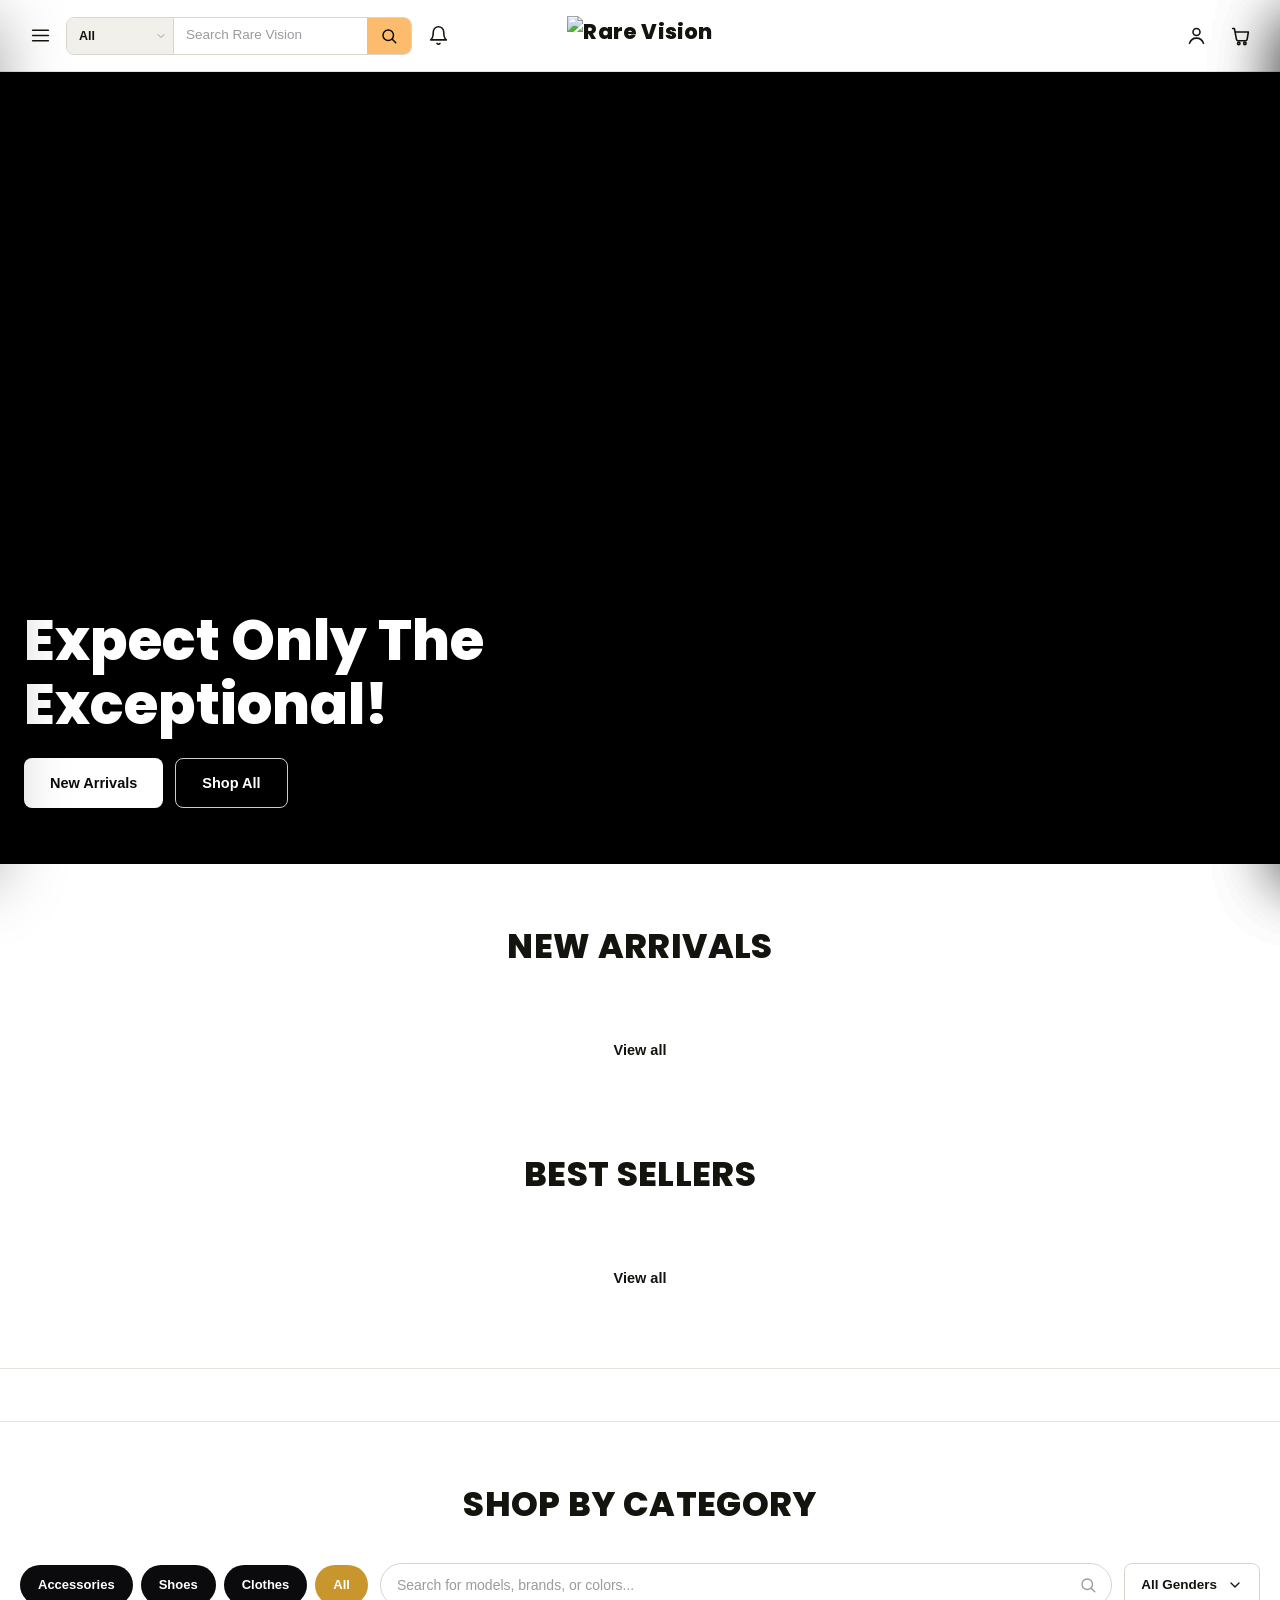
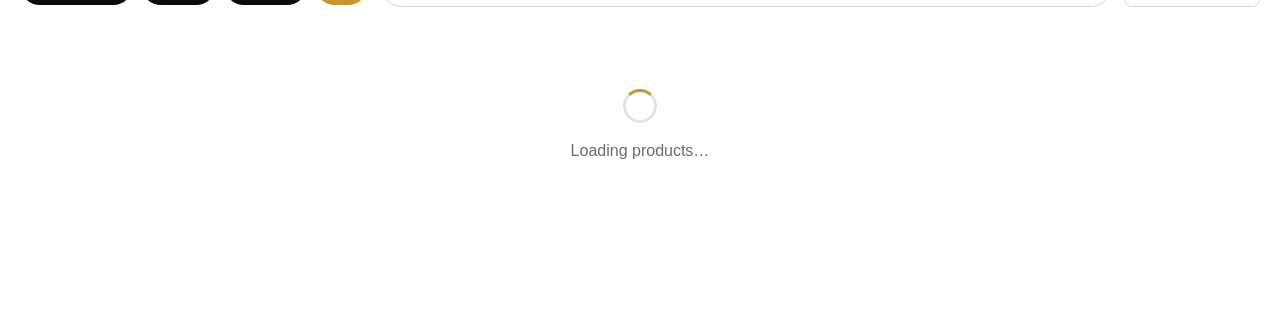
==== commit 9612fe82: "Fix header navigation and catalog routes" ====
--- a/index.html
+++ b/index.html
@@ -196,15 +196,6 @@
       <button class="icon-btn nav-toggle" id="navToggle" aria-label="Menu" aria-expanded="false" aria-controls="navDrawer">
         <svg viewBox="0 0 24 24" fill="none" stroke="currentColor" stroke-width="1.8"><path d="M3 6h18M3 12h18M3 18h18" stroke-linecap="round"/></svg>
       </button>
-
-      <!-- Desktop-only inline nav (hidden below 960px — the hamburger opens
-           navDrawer instead at those widths; see min-width:960px rule). -->
-      <nav class="main-nav" id="mainNav">
-        <a href="#new-arrivals">New Arrivals</a>
-        <a href="#best-sellers">Best Sellers</a>
-        <a href="#shop">Shop All</a>
-        <a href="#footer">Contact</a>
-      </nav>
 
       <!-- Header search bar (Image 1): category dropdown + text input +
            orange submit button. Submitting re-uses the existing shop-section
@@ -233,7 +224,7 @@
     </div>
 
     <a href="#top" class="logo-lockup" aria-label="Rare Vision home">
-      <img src="assets/logos/rare-vision-logo-header.png" alt="Rare Vision" class="logo-img" style="height:40px;width:auto;max-width:160px;object-fit:contain;display:block;">
+      <img src="assets/logos/rare-vision-logo-header.png" alt="Rare Vision" class="logo-img">
     </a>
 
     <div class="header-right">
@@ -373,8 +364,8 @@
   <div class="hero-content">
     <h1 class="hero-title">Expect Only The Exceptional!</h1>
     <div class="hero-actions">
-      <a href="#new-arrivals" class="btn-hero-primary">New Arrivals</a>
-      <a href="#shop" class="btn-hero-outline">Shop All</a>
+      <a href="shop.html?filter=new-arrivals" class="btn-hero-primary">New Arrivals</a>
+      <a href="shop.html?filter=all" class="btn-hero-outline">Shop All</a>
     </div>
   </div>
 </section>
@@ -385,7 +376,7 @@
   <div class="home-grid" id="newArrivalsGrid">
     <!-- injected by JS -->
   </div>
-  <a href="#shop" class="view-all-link" data-action="view-all" data-category="all">View all</a>
+  <a href="shop.html?filter=new-arrivals" class="view-all-link">View all</a>
 </section>
 
 <!-- ===================== BEST SELLERS ===================== -->
@@ -394,7 +385,7 @@
   <div class="home-grid" id="bestSellersGrid">
     <!-- injected by JS -->
   </div>
-  <a href="#shop" class="view-all-link" data-action="view-all" data-category="all">View all</a>
+  <a href="shop.html?filter=best-sellers" class="view-all-link">View all</a>
 </section>
 
 <!-- ===================== BRAND MARQUEE ===================== -->
@@ -558,7 +549,7 @@
 <div class="overlay" id="signinOverlay"></div>
 <aside class="signin-panel" id="signinPanel" role="dialog" aria-modal="true" aria-hidden="true" aria-label="Sign in">
   <div class="signin-panel-header">
-    <span class="logo-lockup signin-panel-logo"><img src="assets/logos/rare-vision-logo-header.png" alt="Rare Vision" class="logo-img" style="height:40px;width:auto;max-width:160px;object-fit:contain;display:block;"></span>
+    <span class="logo-lockup signin-panel-logo"><img src="assets/logos/rare-vision-logo-header.png" alt="Rare Vision" class="logo-img"></span>
     <button class="icon-btn" id="signinClose" aria-label="Close sign in">&times;</button>
   </div>
 
--- a/css/style.css
+++ b/css/style.css
@@ -0,0 +1,3327 @@
+/* ==========================================================================
+   RARE VISION — Design tokens (light theme)
+   Palette: white surfaces, near-black text/CTAs, warm gold accent for
+   product highlights, red for sale/discount signals, dark footer.
+   Type: Poppins (headings / wordmark / gold style names), Inter (body/UI).
+   ========================================================================== */
+
+:root{
+  --bg: #ffffff;
+  --surface: #ffffff;
+  --surface-muted: #f2f0ea;
+  --surface-muted-alt: #eeece5;
+  --border: #e5e3dc;
+  --border-strong: #d8d5cc;
+
+  --text: #14140f;
+  --text-muted: #6b6b70;
+  --text-faint: #9a9aa0;
+
+  --gold: #c9962e;
+  --gold-dark: #a67a20;
+  --red: #e13a3a;
+  --black: #0b0b0d;
+
+  --footer-bg: #0e0e10;
+  --footer-text: #d8d6d0;
+  --footer-text-muted: #8f8d88;
+  --footer-border: #232326;
+
+  --radius-sm: 8px;
+  --radius-md: 14px;
+  --radius-lg: 22px;
+
+  --shadow-card: 0 10px 30px -14px rgba(0,0,0,.18);
+  --shadow-pill: 0 8px 20px rgba(0,0,0,.14);
+  --shadow-panel: -20px 0 60px -20px rgba(0,0,0,.35);
+
+  --font-display: 'Poppins', 'Inter', sans-serif;
+  --font-body: 'Inter', sans-serif;
+
+  --header-h: 72px;
+  --ease: cubic-bezier(.22,.85,.34,1);
+}
+
+*, *::before, *::after{ box-sizing: border-box; }
+
+html{ scroll-behavior: smooth; scroll-padding-top: var(--header-h); }
+
+@media (prefers-reduced-motion: reduce){
+  html{ scroll-behavior: auto; }
+  *, *::before, *::after{ animation-duration: .001ms !important; transition-duration: .001ms !important; }
+}
+
+body{
+  margin: 0;
+  background: var(--bg);
+  color: var(--text);
+  font-family: var(--font-body);
+  line-height: 1.55;
+  -webkit-font-smoothing: antialiased;
+}
+
+img{ max-width: 100%; display: block; }
+a{ color: inherit; text-decoration: none; }
+button{ font: inherit; color: inherit; background: none; border: none; cursor: pointer; }
+input, textarea{ font: inherit; color: inherit; }
+
+::selection{ background: var(--gold); color: #fff; }
+
+:focus-visible{
+  outline: 2px solid var(--gold);
+  outline-offset: 3px;
+}
+
+.svg-icon, svg{ width: 22px; height: 22px; }
+
+/* ==========================================================================
+   HEADER
+   ========================================================================== */
+.site-header{
+  position: sticky;
+  top: 0;
+  z-index: 50;
+  height: var(--header-h);
+  display: flex;
+  align-items: center;
+  background: rgba(255,255,255,.92);
+  backdrop-filter: blur(10px);
+  -webkit-backdrop-filter: blur(10px);
+  border-bottom: 1px solid var(--border);
+}
+.header-inner{
+  width: 100%;
+  max-width: 1320px;
+  margin: 0 auto;
+  padding: 0 20px;
+  display: grid;
+  grid-template-columns: minmax(0, 1fr) auto minmax(0, 1fr);
+  align-items: center;
+  gap: 12px;
+}
+/* The logo occupies the true center grid column; the asymmetric search area
+   cannot shift it away from the bell on its left or account/cart on its right. */
+.header-left{ display: flex; min-width: 0; align-items: center; gap: 4px; justify-self: start; }
+.header-right{ display: flex; align-items: center; gap: 4px; justify-self: end; }
+.logo-lockup{ grid-column: 2; justify-self: center; }
+.logo-img{ width: auto; max-width: 160px; height: 40px; object-fit: contain; }
+
+.icon-btn{
+  position: relative;
+  width: 40px; height: 40px;
+  display: flex; align-items: center; justify-content: center;
+  border-radius: 50%;
+  color: var(--text);
+  transition: background .2s;
+  flex-shrink: 0;
+}
+.icon-btn:hover{ background: var(--surface-muted); }
+.icon-btn svg{ width: 21px; height: 21px; }
+
+.notify-badge{
+  position: absolute;
+  top: 3px; right: 3px;
+  min-width: 16px; height: 16px;
+  padding: 0 3px;
+  border-radius: 999px;
+  background: var(--red);
+  color: #fff;
+  font-family: var(--font-display);
+  font-size: 10px;
+  font-weight: 700;
+  display: flex; align-items: center; justify-content: center;
+  border: 1.5px solid #fff;
+}
+.cart-badge{
+  position: absolute;
+  top: 3px; right: 3px;
+  min-width: 16px; height: 16px;
+  padding: 0 3px;
+  border-radius: 999px;
+  background: var(--black);
+  color: #fff;
+  font-family: var(--font-display);
+  font-size: 10px;
+  font-weight: 700;
+  display: flex; align-items: center; justify-content: center;
+  transform: scale(0);
+  transition: transform .25s var(--ease);
+  border: 1.5px solid #fff;
+}
+.cart-badge.show{ transform: scale(1); }
+
+/* Logo: "RARE" in black + "VISION" in gold — same wordmark used on checkout.html */
+.logo-lockup{
+  display: flex;
+  align-items: center;
+  justify-self: center;
+  font-family: var(--font-display);
+  font-weight: 800;
+  font-size: 21px;
+  letter-spacing: .01em;
+  white-space: nowrap;
+}
+
+/* The hamburger always opens the dedicated modern #navDrawer. */
+.nav-toggle{ display: flex; }
+
+/* ==========================================================================
+   HERO
+   ========================================================================== */
+.hero{
+  position: relative;
+  height: 88svh;
+  min-height: 480px;
+  max-height: 820px;
+  overflow: hidden;
+  background: #000;
+  display: flex;
+  align-items: flex-end;
+}
+.hero-video{
+  position: absolute; inset: 0;
+  width: 100%; height: 100%;
+  object-fit: cover;
+  opacity: .85;
+}
+.hero-overlay{
+  position: absolute; inset: 0;
+  background: linear-gradient(0deg, rgba(0,0,0,.75) 0%, rgba(0,0,0,.15) 45%, rgba(0,0,0,.05) 100%);
+}
+.hero-content{
+  position: relative;
+  z-index: 2;
+  width: 100%;
+  max-width: 1320px;
+  margin: 0 auto;
+  padding: 0 24px 56px;
+}
+.hero-title{
+  font-family: var(--font-display);
+  font-size: clamp(30px, 5.5vw, 56px);
+  font-weight: 800;
+  line-height: 1.15;
+  color: #fff;
+  margin: 0 0 20px;
+  max-width: 620px;
+}
+.hero-actions{ display: flex; gap: 12px; flex-wrap: wrap; }
+.btn-hero-primary, .btn-hero-outline{
+  display: inline-flex;
+  align-items: center;
+  justify-content: center;
+  padding: 13px 26px;
+  border-radius: var(--radius-sm);
+  font-weight: 700;
+  font-size: 14.5px;
+  transition: transform .2s var(--ease), background .2s, color .2s;
+}
+.btn-hero-primary{ background: #fff; color: var(--black); }
+.btn-hero-primary:hover{ transform: translateY(-2px); background: var(--gold); color: #fff; }
+.btn-hero-outline{ border: 1.5px solid rgba(255,255,255,.8); color: #fff; }
+.btn-hero-outline:hover{ background: rgba(255,255,255,.12); transform: translateY(-2px); }
+
+/* ==========================================================================
+   SHOWCASE SECTIONS (New Arrivals / Best Sellers)
+   ========================================================================== */
+.showcase-section{
+  max-width: 1320px;
+  margin: 0 auto;
+  padding: 56px 20px 24px;
+}
+.showcase-heading{
+  font-family: var(--font-display);
+  font-size: clamp(24px, 3.4vw, 34px);
+  font-weight: 800;
+  text-align: center;
+  margin: 0 0 32px;
+  letter-spacing: .01em;
+}
+
+.home-grid{
+  display: grid;
+  grid-template-columns: repeat(3, 1fr);
+  gap: 14px;
+}
+
+.view-all-link{
+  display: block;
+  text-align: center;
+  margin: 28px auto 0;
+  font-weight: 600;
+  font-size: 14.5px;
+  color: var(--text);
+  width: fit-content;
+  padding: 6px 4px;
+  border-bottom: 1px solid transparent;
+  transition: border-color .2s, color .2s;
+}
+.view-all-link:hover{ border-color: var(--text); color: var(--gold-dark); }
+
+/* ---- Home card (New Arrivals / Best Sellers style) ---- */
+.home-card{
+  display: flex;
+  flex-direction: column;
+  animation: cardIn .4s var(--ease) both;
+}
+@keyframes cardIn{
+  from{ opacity: 0; transform: translateY(12px); }
+  to{ opacity: 1; transform: translateY(0); }
+}
+
+.home-card-media{
+  position: relative;
+  aspect-ratio: 3 / 4;
+  background: var(--surface-muted);
+  border-radius: var(--radius-md);
+  overflow: hidden;
+  cursor: pointer;
+}
+.home-card-media img{ width: 100%; height: 100%; object-fit: cover; }
+
+.home-badge{
+  position: absolute;
+  top: 10px; left: 10px;
+  background: #fff;
+  color: var(--text);
+  font-family: var(--font-display);
+  font-size: 9.5px;
+  font-weight: 700;
+  letter-spacing: .04em;
+  text-transform: uppercase;
+  padding: 6px 9px;
+  border-radius: 6px;
+  box-shadow: var(--shadow-pill);
+}
+.home-badge.sale{ background: var(--red); color: #fff; }
+
+.home-rank-badge{
+  position: absolute;
+  top: 10px; right: 10px;
+  background: var(--black);
+  color: #fff;
+  font-family: var(--font-display);
+  font-size: 11px;
+  font-weight: 700;
+  padding: 5px 9px;
+  border-radius: 6px;
+}
+
+.out-of-stock{
+  position: absolute; inset: 0;
+  background: rgba(255,255,255,.72);
+  display: flex; align-items: center; justify-content: center;
+  color: var(--text);
+  font-weight: 700;
+  font-family: var(--font-display);
+  font-size: 11px;
+  letter-spacing: .04em;
+  text-transform: uppercase;
+}
+
+.choose-options-btn{
+  position: absolute;
+  left: 50%; bottom: -18px;
+  transform: translateX(-50%);
+  background: #fff;
+  color: var(--text);
+  font-family: var(--font-display);
+  font-size: 10.5px;
+  font-weight: 700;
+  letter-spacing: .06em;
+  text-transform: uppercase;
+  padding: 13px 18px;
+  border-radius: 999px;
+  box-shadow: var(--shadow-pill);
+  white-space: nowrap;
+  transition: background .2s, color .2s;
+  z-index: 3;
+}
+.choose-options-btn:hover:not(:disabled){ background: var(--black); color: #fff; }
+.choose-options-btn:disabled{ color: var(--text-faint); cursor: not-allowed; }
+
+.home-card-body{
+  padding-top: 30px;
+  display: flex;
+  flex-direction: column;
+  gap: 4px;
+}
+
+.swatch-row{ display: flex; flex-wrap: wrap; gap: 6px; margin-bottom: 4px; }
+.swatch-dot{
+  width: 16px; height: 16px;
+  border-radius: 50%;
+  border: 1px solid rgba(0,0,0,.15);
+  box-shadow: 0 0 0 1px #fff inset;
+  flex-shrink: 0;
+}
+
+.home-card-name{
+  font-size: 12.5px;
+  font-weight: 700;
+  text-transform: uppercase;
+  letter-spacing: .01em;
+  margin: 0;
+  color: var(--text);
+  cursor: pointer;
+}
+.home-card-subtitle{
+  font-size: 12px;
+  color: var(--text-muted);
+  margin: 0;
+}
+.home-price-row{ display: flex; align-items: baseline; gap: 8px; margin-top: 2px; }
+.home-price{ font-family: var(--font-display); font-size: 13px; font-weight: 700; color: var(--text); }
+.home-price.sale{ color: var(--red); }
+.home-price-old{
+  font-family: var(--font-display);
+  font-size: 12px;
+  color: var(--text-faint);
+  text-decoration: line-through;
+}
+.home-rating-row{ display: flex; align-items: center; gap: 5px; font-size: 11px; color: var(--text-faint); }
+.stars{ display: inline-flex; gap: 1px; font-size: 11px; line-height: 1; }
+.star{ color: var(--border-strong); }
+.star.filled{ color: var(--gold); }
+.rating-count{ font-family: var(--font-display); }
+
+/* ==========================================================================
+   BRAND MARQUEE
+   Renders real partner logo files (supplied by you at /assets/logos/*.svg —
+   see README.md). Scrolls right; logos keep their original colors and
+   proportions (no filters, no forced aspect ratio).
+   ========================================================================== */
+.brand-marquee-section{
+  border-top: 1px solid var(--border);
+  border-bottom: 1px solid var(--border);
+  padding: 26px 0;
+  margin-top: 48px;
+  overflow: hidden;
+}
+.brand-marquee{ width: 100%; overflow: hidden; }
+.brand-track{
+  display: flex;
+  align-items: center;
+  gap: 56px;
+  width: max-content;
+  /* Starts at -50% and animates to 0 so the (duplicated) content appears to
+     travel to the right, rather than the left. */
+  animation: marquee-scroll-right 38s linear infinite;
+}
+.brand-track:hover{ animation-play-state: paused; }
+@keyframes marquee-scroll-right{
+  from{ transform: translateX(-50%); }
+  to{ transform: translateX(0); }
+}
+
+.brand-logo-item{
+  display: flex;
+  align-items: center;
+  justify-content: center;
+  flex-shrink: 0;
+  cursor: pointer;
+}
+
+/* Uniform height, auto width — logos keep their original aspect ratio and
+   are never stretched or distorted. No grayscale/filter is applied, so
+   each logo displays in its original brand colors. */
+.brand-logo{
+  height: 50px;
+  width: auto;
+  max-width: 220px;
+  object-fit: contain;
+  display: block;
+}
+
+/* Shown automatically in place of any logo file that hasn't been uploaded
+   yet to /assets/logos/ — keeps the marquee looking intentional instead of
+   showing broken-image icons during setup. Disappears once the real file
+   is in place, since the <img> will simply load successfully instead. */
+.brand-logo-fallback{
+  font-family: var(--font-display);
+  font-weight: 700;
+  font-size: 18px;
+  color: var(--text-muted);
+  white-space: nowrap;
+}
+
+/* ==========================================================================
+   SHOP BY CATEGORY SECTION
+   ========================================================================== */
+.shop-section{
+  max-width: 1320px;
+  margin: 0 auto;
+  padding: 56px 20px 80px;
+}
+
+.shop-toolbar{
+  display: flex;
+  flex-wrap: wrap;
+  gap: 12px;
+  align-items: center;
+  margin-bottom: 22px;
+}
+
+.filter-pills{ display: flex; gap: 8px; flex-wrap: wrap; }
+.pill{
+  padding: 10px 18px;
+  border-radius: 999px;
+  background: var(--black);
+  color: #fff;
+  font-size: 13px;
+  font-weight: 600;
+  transition: all .2s;
+  white-space: nowrap;
+}
+.pill:hover{ background: #26262a; }
+.pill.active{
+  background: var(--gold);
+  color: #fff;
+}
+
+.search-box{
+  position: relative;
+  flex: 1 1 260px;
+  display: flex;
+  align-items: center;
+  gap: 10px;
+  background: #fff;
+  border: 1px solid var(--border-strong);
+  border-radius: 999px;
+  padding: 0 14px;
+  height: 44px;
+}
+.search-box:focus-within{ border-color: var(--gold); }
+.search-box input{
+  flex: 1;
+  background: transparent;
+  border: none;
+  outline: none;
+  font-size: 14px;
+  color: var(--text);
+  height: 100%;
+}
+.search-box input::placeholder{ color: var(--text-faint); }
+.search-box svg{ width: 18px; height: 18px; color: var(--text-faint); flex-shrink: 0; }
+.search-clear{
+  font-size: 18px;
+  color: var(--text-faint);
+  width: 20px; height: 20px;
+  display: flex; align-items: center; justify-content: center;
+  flex-shrink: 0;
+}
+.search-clear:hover{ color: var(--text); }
+
+/* Custom gender dropdown */
+.gender-dropdown{ position: relative; flex-shrink: 0; }
+.gender-dropdown-btn{
+  display: flex;
+  align-items: center;
+  gap: 10px;
+  height: 44px;
+  padding: 0 16px;
+  border: 1.5px solid var(--border-strong);
+  border-radius: var(--radius-sm);
+  font-size: 13.5px;
+  font-weight: 600;
+  color: var(--text);
+  white-space: nowrap;
+  transition: border-color .2s;
+}
+.gender-dropdown.open .gender-dropdown-btn,
+.gender-dropdown-btn:hover{ border-color: var(--gold); }
+.gender-dropdown-btn svg{ width: 16px; height: 16px; transition: transform .2s; }
+.gender-dropdown.open .gender-dropdown-btn svg{ transform: rotate(180deg); }
+
+.gender-dropdown-menu{
+  position: absolute;
+  top: calc(100% + 8px);
+  right: 0;
+  min-width: 160px;
+  background: #fff;
+  border: 1px solid var(--border);
+  border-radius: var(--radius-sm);
+  box-shadow: var(--shadow-card);
+  list-style: none;
+  margin: 0;
+  padding: 6px;
+  z-index: 20;
+}
+.gender-dropdown-menu li{
+  padding: 11px 12px;
+  border-radius: 6px;
+  font-size: 14px;
+  font-weight: 500;
+  cursor: pointer;
+  transition: background .15s;
+}
+.gender-dropdown-menu li:hover{ background: var(--surface-muted); }
+.gender-dropdown-menu li.selected{ font-weight: 700; color: var(--gold-dark); }
+
+.results-meta{ color: var(--text-faint); font-size: 13px; margin: 0 0 18px; }
+
+/* Shop grid */
+.shop-grid{
+  display: grid;
+  grid-template-columns: repeat(2, 1fr);
+  gap: 16px;
+}
+
+.shop-card{
+  background: var(--surface-muted);
+  border-radius: var(--radius-md);
+  padding: 18px 18px 22px;
+  display: flex;
+  flex-direction: column;
+  animation: cardIn .4s var(--ease) both;
+}
+
+.shop-card-media{
+  position: relative;
+  aspect-ratio: 1 / 1;
+  margin-bottom: 16px;
+  cursor: pointer;
+}
+.shop-card-media img{ width: 100%; height: 100%; object-fit: contain; }
+
+.shop-badge-stack{
+  position: absolute;
+  top: 0; left: 0;
+  display: flex;
+  flex-direction: column;
+  gap: 5px;
+  align-items: flex-start;
+  z-index: 2;
+}
+.shop-badge{
+  background: var(--black);
+  color: #fff;
+  font-family: var(--font-display);
+  font-size: 9px;
+  font-weight: 700;
+  letter-spacing: .04em;
+  text-transform: uppercase;
+  padding: 6px 9px;
+  border-radius: 999px;
+}
+.shop-badge.sale{
+  position: absolute;
+  top: 0; right: 0;
+  background: var(--red);
+  left: auto;
+}
+
+.shop-card-title{
+  font-family: var(--font-display);
+  font-size: 21px;
+  font-weight: 700;
+  color: var(--gold);
+  margin: 0 0 6px;
+  cursor: pointer;
+}
+.shop-card-brand{
+  display: block;
+  font-size: 10.5px;
+  font-weight: 700;
+  letter-spacing: .06em;
+  text-transform: uppercase;
+  color: var(--text-faint);
+  margin-bottom: 4px;
+}
+.shop-card-fullname{
+  font-size: 14px;
+  font-weight: 700;
+  color: var(--text);
+  margin: 0 0 10px;
+}
+.shop-rating-row{
+  display: flex;
+  align-items: center;
+  gap: 6px;
+  font-size: 12px;
+  color: var(--text-faint);
+  margin-bottom: 8px;
+}
+.shop-rating-row .stars{ font-size: 13px; }
+.shop-price-row{ display: flex; align-items: baseline; gap: 9px; margin-bottom: 14px; }
+.shop-price{ font-family: var(--font-display); font-size: 17px; font-weight: 700; color: var(--text); }
+.shop-price.sale{ color: var(--red); }
+.shop-price-old{
+  font-family: var(--font-display);
+  font-size: 13px;
+  color: var(--text-faint);
+  text-decoration: line-through;
+}
+
+.btn-select-size{
+  width: 100%;
+  background: var(--black);
+  color: #fff;
+  font-weight: 700;
+  font-size: 14px;
+  padding: 13px;
+  border-radius: var(--radius-sm);
+  text-align: center;
+  transition: background .2s, transform .2s;
+}
+.btn-select-size:hover:not(:disabled){ background: var(--gold); transform: translateY(-1px); }
+.btn-select-size:disabled{ background: var(--border-strong); color: var(--text-faint); cursor: not-allowed; transform: none; }
+
+.btn-ghost-dark{
+  background: transparent;
+  border: 1.5px solid var(--border-strong);
+  color: var(--text);
+  font-weight: 700;
+  font-size: 14px;
+  padding: 13px;
+  border-radius: var(--radius-sm);
+  transition: border-color .2s, color .2s;
+}
+.btn-ghost-dark:hover{ border-color: var(--text); }
+
+/* Empty / loading states */
+.empty-state, .loading-state{ text-align: center; padding: 60px 20px; color: var(--text-muted); }
+.empty-state p{ margin-bottom: 16px; }
+.spinner{
+  width: 34px; height: 34px;
+  border-radius: 50%;
+  border: 3px solid var(--border);
+  border-top-color: var(--gold);
+  margin: 0 auto 14px;
+  animation: spin .8s linear infinite;
+}
+@keyframes spin{ to{ transform: rotate(360deg); } }
+
+/* ==========================================================================
+   FOOTER
+   ========================================================================== */
+.site-footer{
+  background: var(--footer-bg);
+  color: var(--footer-text);
+  position: relative;
+}
+.footer-inner{
+  max-width: 1320px;
+  margin: 0 auto;
+  padding: 56px 24px 60px;
+  display: grid;
+  grid-template-columns: 1fr 1fr 1fr;
+  gap: 40px;
+}
+.footer-col h4, .footer-social{ margin: 0 0 18px; }
+.footer-col h4{
+  font-family: var(--font-display);
+  font-size: 14px;
+  font-weight: 700;
+  letter-spacing: .08em;
+  color: #fff;
+}
+.footer-col{ display: flex; flex-direction: column; gap: 13px; }
+.footer-col a{ color: var(--footer-text); font-size: 15px; transition: color .2s; }
+.footer-col a:hover{ color: var(--gold); }
+
+.coming-soon-badge{
+  display: inline-block;
+  color: var(--red);
+  font-size: 10.5px;
+  font-weight: 700;
+  text-transform: uppercase;
+  letter-spacing: .04em;
+  margin-left: 8px;
+  vertical-align: middle;
+}
+
+.footer-social{ display: flex; flex-direction: column; align-items: flex-start; }
+.social-links{ display: flex; align-items: center; gap: 12px; margin-bottom: 24px; }
+.social-links a{
+  width: 40px; height: 40px;
+  flex-shrink: 0;
+  border-radius: 50%;
+  display: flex; align-items: center; justify-content: center;
+  color: #fff;
+  background: rgba(255,255,255,.06);
+  border: 1px solid rgba(255,255,255,.14);
+  transition: background .2s var(--ease), border-color .2s var(--ease), color .2s var(--ease), transform .2s var(--ease);
+}
+.social-links a:hover{
+  background: var(--gold);
+  border-color: var(--gold);
+  color: #fff;
+  transform: translateY(-2px);
+}
+.social-links svg{ width: 19px; height: 19px; display: block; }
+.footer-contact-label{ font-weight: 700; color: #fff; margin: 0 0 4px; font-size: 15px; }
+.footer-contact-email{ color: var(--footer-text); font-size: 15px; }
+.footer-contact-email:hover{ color: var(--gold); }
+
+.footer-bottom{
+  position: relative;
+  border-top: 1px solid var(--footer-border);
+  padding: 22px 24px 30px;
+  max-width: 1320px;
+  margin: 0 auto;
+  font-size: 13px;
+  color: var(--footer-text-muted);
+}
+.scroll-top-btn{
+  position: absolute;
+  right: 24px;
+  top: -20px;
+  width: 40px; height: 40px;
+  border-radius: 50%;
+  background: #fff;
+  color: var(--black);
+  display: flex; align-items: center; justify-content: center;
+  box-shadow: var(--shadow-pill);
+  transition: transform .2s;
+}
+.scroll-top-btn:hover{ transform: translateY(-2px); }
+
+/* ==========================================================================
+   CART PANEL + OVERLAY (light theme)
+   ========================================================================== */
+.overlay{
+  position: fixed; inset: 0;
+  background: rgba(10,10,10,.45);
+  backdrop-filter: blur(2px);
+  z-index: 90;
+  opacity: 0;
+  pointer-events: none;
+  transition: opacity .3s var(--ease);
+}
+.overlay.show{ opacity: 1; pointer-events: auto; }
+
+.cart-panel{
+  position: fixed;
+  top: 0; right: 0;
+  height: 100%;
+  width: min(420px, 100vw);
+  background: #fff;
+  border-left: 1px solid var(--border);
+  box-shadow: var(--shadow-panel);
+  z-index: 95;
+  display: flex;
+  flex-direction: column;
+  transform: translateX(100%);
+  transition: transform .38s var(--ease);
+}
+.cart-panel.open{ transform: translateX(0); }
+
+.cart-header{
+  display: flex; align-items: center; justify-content: space-between;
+  padding: 20px 22px;
+  border-bottom: 1px solid var(--border);
+  flex-shrink: 0;
+}
+.cart-header h3{ margin: 0; font-family: var(--font-display); font-size: 18px; font-weight: 700; }
+.cart-header .icon-btn{ font-size: 22px; }
+
+.cart-body{ flex: 1; overflow-y: auto; padding: 12px 22px; }
+.cart-items{ display: flex; flex-direction: column; gap: 16px; padding: 8px 0; }
+
+.cart-empty{
+  display: none;
+  flex-direction: column;
+  align-items: center;
+  text-align: center;
+  gap: 14px;
+  padding: 60px 10px;
+  color: var(--text-muted);
+}
+.cart-empty.show{ display: flex; }
+
+/* Shipping accordion (cart drawer) */
+.cart-accordion{
+  border-top: 1px solid var(--border);
+  margin-top: 4px;
+}
+.accordion-trigger{
+  width: 100%;
+  display: flex;
+  align-items: center;
+  justify-content: space-between;
+  padding: 16px 2px;
+  font-size: 14px;
+  font-weight: 700;
+  color: var(--text);
+}
+.accordion-chevron{
+  width: 16px; height: 16px;
+  transition: transform .2s var(--ease);
+  flex-shrink: 0;
+}
+.cart-accordion.open .accordion-chevron{ transform: rotate(180deg); }
+.accordion-panel{
+  padding: 0 2px 16px;
+  color: var(--text-muted);
+  font-size: 13.5px;
+  line-height: 1.7;
+}
+.accordion-panel p{ margin: 0; }
+
+.cart-item{
+  display: grid;
+  grid-template-columns: 64px 1fr auto;
+  gap: 12px;
+  align-items: center;
+}
+.cart-item img{ width: 64px; height: 64px; object-fit: cover; border-radius: var(--radius-sm); background: var(--surface-muted); }
+.cart-item-name{ font-size: 14px; font-weight: 700; margin: 0 0 4px; }
+.cart-item-size{ display: inline-block; font-size: 11px; color: var(--text-faint); margin-bottom: 4px; }
+.cart-item-price{ font-family: var(--font-display); font-size: 13px; color: var(--gold-dark); }
+.cart-item-qty{ display: flex; align-items: center; gap: 8px; margin-top: 8px; }
+.qty-btn{
+  width: 24px; height: 24px;
+  border: 1px solid var(--border-strong);
+  border-radius: 6px;
+  display: flex; align-items: center; justify-content: center;
+  font-size: 14px;
+  color: var(--text);
+}
+.qty-btn:hover{ border-color: var(--gold); color: var(--gold-dark); }
+.qty-value{ font-family: var(--font-display); font-size: 13px; min-width: 16px; text-align: center; }
+
+.cart-item-remove{ align-self: flex-start; color: var(--text-faint); font-size: 12px; text-decoration: underline; }
+.cart-item-remove:hover{ color: var(--red); }
+
+.cart-footer{ flex-shrink: 0; padding: 18px 22px 22px; border-top: 1px solid var(--border); }
+.cart-total-row{ display: flex; justify-content: space-between; align-items: baseline; margin-bottom: 14px; font-size: 15px; }
+.cart-total-row span:last-child{ font-family: var(--font-display); font-size: 20px; font-weight: 700; color: var(--gold-dark); }
+
+/* Any element using the native `hidden` attribute must actually disappear.
+   Without this, class-based `display` rules elsewhere on the page (e.g.
+   .cart-total-row{ display:flex }) tie with the browser's built-in
+   `[hidden]{ display:none }` rule on specificity, and — because they're
+   declared later in this file — win the tie and show the element anyway. */
+[hidden]{ display: none !important; }
+
+/* Discount row (cart drawer) — lives inside the Discount accordion panel
+   itself, right under the code form, and only appears once a percent-off
+   code has actually been applied (see js/main.js renderCart()). */
+.cart-discount-row{
+  margin: 14px 0 0;
+  padding-top: 14px;
+  border-top: 1px solid var(--border);
+  font-size: 13.5px;
+  color: var(--text-muted);
+}
+.cart-discount-row span:last-child{ font-family: var(--font-body); font-size: 14px; font-weight: 700; color: var(--red); }
+
+/* Discount accordion trigger uses a "+" that rotates into an "×" when open,
+   matching the Shipping accordion's chevron mechanics but visually distinct. */
+.accordion-plus{
+  width: 16px; height: 16px;
+  transition: transform .2s var(--ease);
+  flex-shrink: 0;
+}
+.cart-accordion.open .accordion-plus{ transform: rotate(45deg); }
+
+/* "Add N more items for Free Shipping" progress bar */
+.free-shipping-bar{ padding: 4px 2px 18px; border-bottom: 1px solid var(--border); margin-bottom: 14px; }
+.free-shipping-text{ margin: 0 0 10px; font-size: 13px; font-weight: 500; color: var(--text); text-align: center; }
+.free-shipping-text strong{ color: var(--gold-dark); font-weight: 700; }
+.free-shipping-track{ height: 6px; border-radius: 999px; background: var(--surface-muted); overflow: hidden; }
+.free-shipping-fill{ height: 100%; width: 0%; border-radius: 999px; background: var(--gold); transition: width .4s var(--ease); }
+.free-shipping-bar.unlocked .free-shipping-fill{ background: var(--red); }
+
+/* Subtotal / Free Shipping summary block — sits directly under the bar above */
+.cart-subtotal-block{
+  background: var(--surface-muted);
+  border-radius: var(--radius-sm);
+  padding: 12px 14px;
+  margin-bottom: 16px;
+}
+.cart-subtotal-row{ display: flex; justify-content: space-between; align-items: center; }
+.cart-subtotal-row:first-child{ font-size: 14px; font-weight: 600; color: var(--text); margin-bottom: 4px; }
+.cart-subtotal-row:first-child span:last-child{ font-family: var(--font-display); font-weight: 700; }
+.cart-subtotal-row--muted{ font-size: 12.5px; color: var(--text-faint); }
+
+/* "Others Also Bought" upsell strip (admin-curated via the CMS's
+   "Show in 'Others Also Bought'" toggle on each product) */
+.cart-upsell{ border-top: 1px solid var(--border); margin-top: 4px; padding: 18px 0 6px; }
+.cart-upsell-heading{
+  margin: 0 0 14px;
+  font-family: var(--font-display);
+  font-size: 12.5px;
+  font-weight: 700;
+  letter-spacing: .06em;
+  text-transform: uppercase;
+  color: var(--text-muted);
+}
+.cart-upsell-track{
+  display: flex;
+  gap: 14px;
+  overflow-x: auto;
+  padding-bottom: 6px;
+  scrollbar-width: thin;
+}
+.cart-upsell-card{ flex: 0 0 108px; width: 108px; }
+.cart-upsell-media{ position: relative; width: 108px; height: 108px; border-radius: var(--radius-sm); overflow: hidden; background: var(--surface-muted); cursor: pointer; }
+.cart-upsell-media img{ width: 100%; height: 100%; object-fit: cover; }
+.cart-upsell-add-btn{
+  position: absolute; right: 6px; bottom: 6px;
+  width: 26px; height: 26px;
+  border-radius: 50%;
+  background: var(--black);
+  color: #fff;
+  display: flex; align-items: center; justify-content: center;
+  box-shadow: var(--shadow-pill);
+  transition: background .2s, transform .2s;
+}
+.cart-upsell-add-btn svg{ width: 14px; height: 14px; }
+.cart-upsell-add-btn:hover{ background: var(--gold); transform: scale(1.06); }
+.cart-upsell-name{ margin: 8px 0 2px; font-size: 12px; font-weight: 600; line-height: 1.35; }
+.cart-upsell-price-row{ display: flex; align-items: baseline; gap: 6px; }
+.cart-upsell-price{ font-family: var(--font-display); font-size: 12.5px; font-weight: 700; color: var(--text); }
+.cart-upsell-price.sale{ color: var(--red); }
+.cart-upsell-price-old{ font-size: 11px; color: var(--text-faint); text-decoration: line-through; }
+
+.form-error{
+  background: rgba(225,58,58,.08);
+  border: 1px solid rgba(225,58,58,.3);
+  color: #b52c2c;
+  padding: 10px 12px;
+  border-radius: var(--radius-sm);
+  font-size: 13px;
+  margin: 0;
+}
+
+.btn-spinner{
+  display: inline-block;
+  width: 16px; height: 16px;
+  border-radius: 50%;
+  border: 2px solid rgba(255,255,255,.35);
+  border-top-color: #fff;
+  animation: spin .7s linear infinite;
+}
+
+/* Used inside .checkout-thank-you on checkout.html */
+.thank-you-icon{
+  width: 56px; height: 56px;
+  border-radius: 50%;
+  background: var(--gold);
+  color: #fff;
+  font-size: 26px;
+  font-weight: 900;
+  display: flex; align-items: center; justify-content: center;
+  margin-bottom: 8px;
+}
+
+/* ==========================================================================
+   TOAST
+   ========================================================================== */
+.toast{
+  position: fixed;
+  bottom: 26px;
+  left: 50%;
+  transform: translate(-50%, 20px);
+  background: var(--black);
+  color: #fff;
+  padding: 13px 22px;
+  border-radius: 999px;
+  font-size: 14px;
+  font-weight: 500;
+  box-shadow: 0 10px 30px rgba(0,0,0,.3);
+  z-index: 120;
+  opacity: 0;
+  pointer-events: none;
+  transition: all .3s var(--ease);
+  max-width: 90vw;
+  text-align: center;
+}
+.toast.show{ opacity: 1; transform: translate(-50%, 0); }
+
+/* ==========================================================================
+   PRODUCT DETAIL MODAL (light theme)
+   ========================================================================== */
+.modal-overlay{
+  position: fixed; inset: 0;
+  background: rgba(10,10,10,.55);
+  backdrop-filter: blur(3px);
+  z-index: 110;
+  opacity: 0;
+  pointer-events: none;
+  transition: opacity .3s var(--ease);
+}
+.modal-overlay.show{ opacity: 1; pointer-events: auto; }
+
+.product-modal{
+  position: fixed;
+  top: 50%; left: 50%;
+  transform: translate(-50%, -50%) scale(.96);
+  width: min(920px, 92vw);
+  max-height: 88vh;
+  overflow-y: auto;
+  background: #fff;
+  border-radius: var(--radius-lg);
+  box-shadow: 0 30px 80px -20px rgba(0,0,0,.4);
+  z-index: 115;
+  opacity: 0;
+  pointer-events: none;
+  transition: opacity .28s var(--ease), transform .28s var(--ease);
+}
+.product-modal.open{ opacity: 1; pointer-events: auto; transform: translate(-50%, -50%) scale(1); }
+
+.modal-close{
+  position: sticky;
+  top: 16px; float: left;
+  margin: 16px 0 0 16px;
+  width: 36px; height: 36px;
+  border-radius: 50%;
+  background: rgba(255,255,255,.9);
+  border: 1px solid var(--border);
+  color: var(--text);
+  font-size: 20px;
+  display: flex; align-items: center; justify-content: center;
+  z-index: 5;
+  transition: background .2s;
+}
+.modal-close:hover{ background: var(--surface-muted); }
+
+.modal-body{ display: grid; grid-template-columns: 1fr 1fr; gap: 0; }
+
+.modal-gallery{ padding: 24px; }
+.modal-main-image{
+  position: relative;
+  aspect-ratio: 1 / 1;
+  border-radius: var(--radius-md);
+  overflow: hidden;
+  background: var(--surface-muted);
+}
+.modal-main-image img{ width: 100%; height: 100%; object-fit: cover; }
+
+.modal-thumbs{ display: flex; gap: 10px; margin-top: 12px; overflow-x: auto; padding-bottom: 4px; }
+.modal-thumb{
+  flex-shrink: 0;
+  width: 64px; height: 64px;
+  border-radius: var(--radius-sm);
+  overflow: hidden;
+  border: 2px solid var(--border);
+  opacity: .7;
+  transition: all .2s;
+}
+.modal-thumb img{ width: 100%; height: 100%; object-fit: cover; }
+.modal-thumb:hover{ opacity: 1; }
+.modal-thumb.active{ border-color: var(--gold); opacity: 1; }
+
+.modal-details{ padding: 24px 28px 32px 8px; display: flex; flex-direction: column; gap: 12px; }
+.modal-title{ font-family: var(--font-display); font-size: 24px; font-weight: 800; margin: 2px 0 0; line-height: 1.2; }
+.modal-price-row{ display: flex; align-items: baseline; gap: 10px; margin-top: 4px; }
+.modal-price{ font-family: var(--font-display); font-size: 26px; font-weight: 700; color: var(--text); }
+.modal-price.sale{ color: var(--red); }
+.modal-short-desc{ color: var(--text-muted); font-size: 14px; margin: 0; }
+
+.size-select{ margin-top: 6px; }
+.size-select-label, .qty-select-label{
+  display: block;
+  font-size: 12px;
+  font-weight: 700;
+  text-transform: uppercase;
+  letter-spacing: .04em;
+  color: var(--text-muted);
+  margin-bottom: 8px;
+}
+.size-grid{ display: flex; flex-wrap: wrap; gap: 8px; }
+.size-btn{
+  min-width: 46px;
+  height: 44px;
+  padding: 0 12px;
+  border-radius: var(--radius-sm);
+  border: 1px solid var(--border-strong);
+  background: var(--surface-muted);
+  color: var(--text);
+  font-family: var(--font-display);
+  font-weight: 600;
+  font-size: 14px;
+  transition: all .2s;
+}
+.size-btn:hover:not(:disabled){ border-color: var(--gold); color: var(--gold-dark); }
+.size-btn.selected{ background: var(--black); border-color: var(--black); color: #fff; }
+.size-btn.unavailable{
+  color: var(--text-faint);
+  background: transparent;
+  border-style: dashed;
+  text-decoration: line-through;
+  cursor: not-allowed;
+  opacity: .55;
+}
+.size-error{ color: #b52c2c; font-size: 12.5px; margin: 8px 0 0; }
+
+.qty-select{ margin-top: 4px; }
+.qty-stepper{ display: inline-flex; align-items: center; gap: 14px; border: 1px solid var(--border-strong); border-radius: var(--radius-sm); padding: 6px 14px; }
+.qty-stepper .qty-btn{ width: 26px; height: 26px; border: none; background: var(--surface-muted); }
+.qty-stepper .qty-value{ font-size: 14px; min-width: 20px; }
+
+.modal-specs h3, .modal-description h3{
+  font-size: 14px;
+  text-transform: uppercase;
+  letter-spacing: .04em;
+  color: var(--text-muted);
+  margin: 18px 0 10px;
+  border-top: 1px solid var(--border);
+  padding-top: 18px;
+}
+.spec-list{ margin: 0; display: flex; flex-direction: column; gap: 8px; }
+.spec-row{ display: grid; grid-template-columns: 42% 1fr; gap: 12px; font-size: 13.5px; }
+.spec-row dt{ color: var(--text-faint); margin: 0; }
+.spec-row dd{ color: var(--text); margin: 0; }
+
+.modal-description p{ color: var(--text-muted); font-size: 14px; line-height: 1.7; margin: 0 0 12px; }
+.modal-description ul, .modal-description ol{ margin: 0 0 12px; padding-left: 20px; color: var(--text-muted); font-size: 14px; line-height: 1.7; }
+.modal-description li{ margin-bottom: 4px; }
+.modal-description strong{ color: var(--text); }
+.modal-description a{ color: var(--gold-dark); text-decoration: underline; }
+
+/* ==========================================================================
+   SIGN IN DRAWER (light theme, same mechanics as the cart panel)
+   ========================================================================== */
+.signin-panel{
+  position: fixed;
+  top: 0; right: 0;
+  height: 100%;
+  width: min(420px, 100vw);
+  background: #fff;
+  border-left: 1px solid var(--border);
+  box-shadow: var(--shadow-panel);
+  z-index: 96;
+  display: flex;
+  flex-direction: column;
+  transform: translateX(100%);
+  transition: transform .38s var(--ease);
+}
+.signin-panel.open{ transform: translateX(0); }
+
+.signin-panel-header{
+  display: flex; align-items: center; justify-content: space-between;
+  padding: 20px 22px;
+  border-bottom: 1px solid var(--border);
+  flex-shrink: 0;
+}
+.signin-panel-logo{ font-size: 18px; justify-self: start; }
+.signin-panel-header .icon-btn{ font-size: 22px; }
+
+.signin-panel-body{ flex: 1; overflow-y: auto; padding: 28px 26px 36px; }
+
+.signin-section-title{
+  font-family: var(--font-display);
+  font-size: 13px;
+  font-weight: 700;
+  letter-spacing: .07em;
+  text-transform: uppercase;
+  color: var(--text);
+  margin: 0 0 20px;
+}
+
+.signin-form{ display: flex; flex-direction: column; gap: 16px; }
+.signin-form .form-row{ display: flex; flex-direction: column; gap: 7px; margin: 0; }
+.signin-form label{
+  font-size: 13px;
+  font-weight: 600;
+  color: var(--text-muted);
+}
+.signin-form input{
+  width: 100%;
+  background: #fff;
+  border: 1.5px solid var(--border-strong);
+  border-radius: var(--radius-sm);
+  padding: 12px 14px;
+  font-size: 14.5px;
+  color: var(--text);
+  font-family: var(--font-body);
+  outline: none;
+  transition: border-color .2s;
+  height: 46px;
+}
+.signin-form input:focus{ border-color: var(--gold); }
+.signin-form input::placeholder{ color: var(--text-faint); }
+
+.password-field{ position: relative; display: flex; }
+.password-field input{ padding-right: 44px; }
+.password-toggle{
+  position: absolute;
+  top: 50%; right: 4px;
+  transform: translateY(-50%);
+  width: 36px; height: 36px;
+  display: flex; align-items: center; justify-content: center;
+  border-radius: 50%;
+  color: var(--text-faint);
+  transition: color .2s, background .2s;
+}
+.password-toggle:hover{ color: var(--text); background: var(--surface-muted); }
+.password-toggle svg{ width: 19px; height: 19px; }
+.password-toggle.is-visible .icon-eye{ display: none; }
+.password-toggle.is-visible .icon-eye-off{ display: block; }
+
+.forgot-password-link{
+  align-self: flex-start;
+  margin-top: -6px;
+  font-size: 12.5px;
+  font-weight: 600;
+  color: var(--text-muted);
+  text-decoration: underline;
+  text-underline-offset: 2px;
+}
+.forgot-password-link:hover:not(:disabled){ color: var(--gold-dark); }
+.forgot-password-link:disabled{ opacity: .55; cursor: not-allowed; }
+
+.btn-signin{
+  width: 100%;
+  background: var(--black);
+  color: #fff;
+  font-family: var(--font-display);
+  font-weight: 700;
+  font-size: 15px;
+  padding: 15px;
+  border-radius: var(--radius-sm);
+  margin-top: 2px;
+  display: flex;
+  align-items: center;
+  justify-content: center;
+  gap: 10px;
+  transition: background .2s, transform .2s;
+}
+.btn-signin:hover:not(:disabled){ background: var(--gold); transform: translateY(-1px); }
+.btn-signin:disabled{ background: var(--border-strong); color: var(--text-faint); cursor: not-allowed; transform: none; }
+
+.form-success{
+  background: rgba(201,150,46,.08);
+  border: 1px solid rgba(201,150,46,.35);
+  color: var(--gold-dark);
+  padding: 10px 12px;
+  border-radius: var(--radius-sm);
+  font-size: 13px;
+  margin: 0;
+}
+
+.signin-divider{ height: 1px; background: var(--border); margin: 32px 0; }
+
+.signin-new-account{ text-align: left; }
+.signin-subtext{ font-size: 13.5px; line-height: 1.6; color: var(--text-muted); margin: 0 0 20px; }
+
+.btn-create-account{
+  display: block;
+  width: 100%;
+  text-align: center;
+  background: transparent;
+  border: 1.5px solid var(--border-strong);
+  color: var(--text);
+  font-weight: 700;
+  font-size: 13.5px;
+  padding: 15px;
+  border-radius: var(--radius-sm);
+  transition: border-color .2s, color .2s;
+}
+.btn-create-account:hover{ border-color: var(--text); color: var(--gold-dark); }
+
+/* Small gold indicator dot on the header's Account icon once a shopper is
+   signed in (see updateAccountButtonUI() in js/main.js). Clicking the icon
+   while signed in signs the shopper out instead of reopening this drawer. */
+.icon-btn#accountToggle.is-signed-in::after{
+  content: '';
+  position: absolute;
+  top: 6px; right: 6px;
+  width: 8px; height: 8px;
+  border-radius: 50%;
+  background: var(--gold);
+  border: 1.5px solid #fff;
+}
+
+/* ==========================================================================
+   REGISTER PAGE (register.html) — sits between the reused global header
+   and global footer (see index.html). Reuses .btn-signin, .password-field,
+   .password-toggle, .form-error and .form-success from the SIGN IN DRAWER
+   block above so both flows look and feel identical.
+   ========================================================================== */
+.register-section{
+  max-width: 1320px;
+  margin: 0 auto;
+  padding: 64px 20px 100px;
+}
+.register-heading-block{ text-align: center; margin-bottom: 40px; }
+.register-heading-block .showcase-heading{ margin-bottom: 10px; }
+.register-subtext{
+  font-size: 14.5px;
+  color: var(--text-muted);
+  max-width: 420px;
+  margin: 0 auto;
+}
+
+.register-card{ max-width: 440px; margin: 0 auto; }
+
+.register-form{ display: flex; flex-direction: column; gap: 18px; }
+.register-form .form-row{ display: grid; grid-template-columns: 1fr; gap: 18px; margin: 0; }
+.register-form .form-row.two-col{ grid-template-columns: 1fr 1fr; }
+.register-form label{
+  display: flex;
+  flex-direction: column;
+  gap: 7px;
+  font-size: 13px;
+  font-weight: 600;
+  color: var(--text-muted);
+}
+.register-form input{
+  width: 100%;
+  background: #fff;
+  border: 1.5px solid var(--border-strong);
+  border-radius: var(--radius-sm);
+  padding: 12px 14px;
+  font-size: 14.5px;
+  color: var(--text);
+  font-family: var(--font-body);
+  outline: none;
+  transition: border-color .2s;
+  height: 46px;
+}
+.register-form input:focus{ border-color: var(--gold); }
+.register-form input::placeholder{ color: var(--text-faint); }
+/* Wins over both .register-form input and the base .password-field input
+   rule (same specificity as each) so the eye-icon toggle always has room. */
+.register-form .password-field input{ padding-right: 44px; }
+
+.register-signin-prompt{
+  text-align: center;
+  font-size: 13.5px;
+  color: var(--text-muted);
+  margin: 26px 0 0;
+}
+.register-signin-prompt .link-btn{
+  background: none;
+  border: none;
+  padding: 0;
+  font: inherit;
+  font-weight: 700;
+  color: var(--gold-dark);
+  text-decoration: underline;
+  text-underline-offset: 2px;
+  cursor: pointer;
+}
+.register-signin-prompt .link-btn:hover{ color: var(--gold); }
+
+@media (max-width: 640px){
+  .register-form .form-row.two-col{ grid-template-columns: 1fr; }
+}
+
+/* ==========================================================================
+   RESPONSIVE
+   ========================================================================== */
+@media (min-width: 960px){
+  .header-left{ gap: 6px; }
+  .home-grid{ gap: 22px; }
+  .shop-grid{ grid-template-columns: repeat(3, 1fr); gap: 22px; }
+}
+
+@media (min-width: 1200px){
+  .shop-grid{ grid-template-columns: repeat(4, 1fr); }
+}
+
+@media (max-width: 640px){
+  .home-card-name{ font-size: 10.5px; }
+  .home-card-subtitle{ font-size: 10.5px; }
+  .home-price{ font-size: 11.5px; }
+  .home-price-old{ font-size: 10.5px; }
+  .choose-options-btn{ font-size: 9px; padding: 11px 12px; }
+  .logo-lockup{ font-size: 17px; }
+  .footer-inner{ grid-template-columns: 1fr; gap: 32px; }
+  .shop-card-title{ font-size: 18px; }
+  .modal-body{ grid-template-columns: 1fr; }
+  .product-modal{ width: 94vw; max-height: 92vh; }
+  .modal-details{ padding: 8px 20px 28px; }
+  .modal-gallery{ padding: 20px 20px 0; }
+  .cart-panel{ width: 100vw; }
+  .signin-panel{ width: 100vw; }
+}
+
+/* ==========================================================================
+   CHECKOUT PAGE (checkout.html)
+   ========================================================================== */
+.checkout-page{ background: var(--bg); }
+
+.checkout-header{
+  height: var(--header-h);
+  display: flex;
+  align-items: center;
+  border-bottom: 1px solid var(--border);
+}
+.checkout-header-inner{
+  max-width: 1180px;
+  margin: 0 auto;
+  padding: 0 24px;
+  width: 100%;
+}
+.checkout-logo{ font-family: var(--font-display); font-weight: 800; font-size: 22px; letter-spacing: .01em; display: flex; align-items: center; }
+.checkout-logo .logo-img{ height: 32px; }
+
+.checkout-main{ max-width: 1180px; margin: 0 auto; padding: 40px 24px 80px; }
+.checkout-grid{
+  display: grid;
+  grid-template-columns: 1.3fr 1fr;
+  gap: 64px;
+  align-items: start;
+}
+
+/* ---- Left column: form ---- */
+.checkout-section{ padding: 28px 0; border-bottom: 1px solid var(--border); }
+.checkout-section:first-child{ padding-top: 0; }
+.checkout-form-col > form > .checkout-section:last-of-type{ border-bottom: none; }
+.checkout-section-title{ font-family: var(--font-display); font-size: 17px; font-weight: 700; margin: 0 0 18px; }
+.checkout-section-subtitle{ font-size: 13px; color: var(--text-faint); margin: -10px 0 16px; }
+
+.form-row{ display: grid; grid-template-columns: 1fr; gap: 14px; margin-bottom: 14px; }
+.form-row.two-col{ grid-template-columns: 1fr 1fr; }
+.form-row.three-col{ grid-template-columns: 1fr auto 1fr; align-items: start; }
+
+.checkout-form-col label{
+  display: flex;
+  flex-direction: column;
+  gap: 7px;
+  font-size: 13px;
+  font-weight: 600;
+  color: var(--text-muted);
+}
+.checkout-form-col input,
+.checkout-form-col select{
+  background: #fff;
+  border: 1.5px solid var(--border-strong);
+  border-radius: var(--radius-sm);
+  padding: 12px 14px;
+  font-size: 14.5px;
+  color: var(--text);
+  font-family: var(--font-body);
+  outline: none;
+  transition: border-color .2s;
+  height: 46px;
+}
+.checkout-form-col select{ cursor: pointer; }
+.checkout-form-col input:focus,
+.checkout-form-col select:focus{ border-color: var(--gold); }
+.checkout-form-col input::placeholder{ color: var(--text-faint); }
+
+.pin-location-field{ display: flex; flex-direction: column; gap: 7px; }
+.field-label{ font-size: 13px; font-weight: 600; color: var(--text-muted); }
+.btn-pin-location{
+  display: flex;
+  align-items: center;
+  justify-content: center;
+  gap: 8px;
+  height: 46px;
+  padding: 0 12px;
+  border: 1.5px dashed var(--border-strong);
+  border-radius: var(--radius-sm);
+  font-size: 13px;
+  font-weight: 600;
+  color: var(--text);
+  text-align: center;
+  transition: border-color .2s, color .2s, background .2s;
+  white-space: nowrap;
+}
+.btn-pin-location svg{ width: 17px; height: 17px; flex-shrink: 0; }
+.btn-pin-location:hover{ border-color: var(--gold); color: var(--gold-dark); }
+.btn-pin-location.pinned{
+  border-style: solid;
+  border-color: var(--gold);
+  background: rgba(201,150,46,.08);
+  color: var(--gold-dark);
+}
+.pin-location-status{ font-size: 12px; color: var(--gold-dark); font-weight: 600; margin: 0; }
+
+.shipping-method-box, .payment-method-box{
+  display: flex;
+  align-items: center;
+  gap: 12px;
+  padding: 16px 18px;
+  border: 1.5px solid var(--gold);
+  background: rgba(201,150,46,.06);
+  border-radius: var(--radius-sm);
+  font-size: 14.5px;
+  font-weight: 600;
+}
+.shipping-method-label{ flex: 1; }
+.shipping-method-price{ font-family: var(--font-display); font-weight: 700; }
+.shipping-method-radio, .payment-method-radio{
+  width: 18px; height: 18px;
+  border-radius: 50%;
+  border: 5px solid var(--gold);
+  background: #fff;
+  flex-shrink: 0;
+}
+
+.btn-complete-order{
+  width: 100%;
+  background: var(--black);
+  color: #fff;
+  font-family: var(--font-display);
+  font-weight: 700;
+  font-size: 15.5px;
+  padding: 17px;
+  border-radius: var(--radius-sm);
+  margin-top: 8px;
+  display: flex;
+  align-items: center;
+  justify-content: center;
+  gap: 10px;
+  transition: background .2s, transform .2s;
+}
+.btn-complete-order:hover:not(:disabled){ background: var(--gold); transform: translateY(-1px); }
+.btn-complete-order:disabled{ background: var(--border-strong); color: var(--text-faint); cursor: not-allowed; transform: none; }
+
+.checkout-thank-you{
+  text-align: center;
+  padding: 80px 20px;
+  display: flex;
+  flex-direction: column;
+  align-items: center;
+  gap: 12px;
+}
+.checkout-thank-you h2{ font-family: var(--font-display); font-size: 24px; margin: 6px 0 0; }
+.checkout-thank-you p{ color: var(--text-muted); max-width: 360px; margin: 0 0 10px; }
+
+/* ---- Right column: order summary ---- */
+.checkout-summary-col{ background: var(--surface-muted); border-radius: var(--radius-lg); padding: 28px; }
+.checkout-summary-sticky{ position: sticky; top: calc(var(--header-h) + 24px); }
+
+.summary-items{ display: flex; flex-direction: column; gap: 16px; margin-bottom: 20px; }
+.summary-item{ display: grid; grid-template-columns: 56px 1fr auto; gap: 12px; align-items: center; }
+.summary-item-thumb{ position: relative; width: 56px; height: 56px; }
+.summary-item-thumb img{ width: 100%; height: 100%; object-fit: cover; border-radius: var(--radius-sm); background: #fff; }
+.summary-item-qty{
+  position: absolute; top: -8px; right: -8px;
+  min-width: 20px; height: 20px;
+  border-radius: 50%;
+  background: var(--black);
+  color: #fff;
+  font-size: 11px;
+  font-weight: 700;
+  display: flex; align-items: center; justify-content: center;
+  border: 2px solid var(--surface-muted);
+}
+.summary-item-name{ font-size: 13.5px; font-weight: 700; margin: 0 0 3px; }
+.summary-item-variant{ font-size: 11.5px; color: var(--text-faint); }
+.summary-item-price{ font-family: var(--font-display); font-size: 13px; font-weight: 600; white-space: nowrap; }
+
+.discount-section{ border-top: 1px solid var(--border-strong); padding: 18px 0; }
+.discount-toggle{ font-size: 13.5px; font-weight: 700; color: var(--text); text-decoration: underline; text-underline-offset: 3px; }
+.discount-toggle:hover{ color: var(--gold-dark); }
+.discount-form{ display: flex; gap: 8px; margin-top: 12px; }
+.discount-form input{
+  flex: 1;
+  height: 44px;
+  padding: 0 14px;
+  border: 1.5px solid var(--border-strong);
+  border-radius: var(--radius-sm);
+  font-size: 13.5px;
+  background: #fff;
+  outline: none;
+}
+.discount-form input:focus{ border-color: var(--gold); }
+.btn-apply-discount{
+  height: 44px;
+  padding: 0 20px;
+  border-radius: var(--radius-sm);
+  background: var(--black);
+  color: #fff;
+  font-weight: 700;
+  font-size: 13.5px;
+  transition: background .2s;
+}
+.btn-apply-discount:hover{ background: var(--gold); }
+.discount-message{ font-size: 12.5px; color: var(--gold-dark); margin: 10px 0 0; }
+.discount-message.error{ color: #b52c2c; }
+
+.summary-totals{ border-top: 1px solid var(--border-strong); padding-top: 18px; display: flex; flex-direction: column; gap: 12px; }
+.summary-row{ display: flex; justify-content: space-between; font-size: 14px; color: var(--text-muted); }
+.summary-row span:last-child{ font-family: var(--font-display); color: var(--text); font-weight: 600; }
+.summary-total{ padding-top: 8px; border-top: 1px solid var(--border-strong); font-size: 15px; font-weight: 700; color: var(--text); }
+.summary-total span:last-child{ font-size: 19px; font-weight: 800; color: var(--gold-dark); }
+
+/* ---- Google Maps pin modal ---- */
+.map-modal{
+  position: fixed;
+  top: 50%; left: 50%;
+  transform: translate(-50%, -50%) scale(.96);
+  width: min(560px, 92vw);
+  max-height: 88vh;
+  background: #fff;
+  border-radius: var(--radius-lg);
+  box-shadow: 0 30px 80px -20px rgba(0,0,0,.4);
+  z-index: 115;
+  opacity: 0;
+  pointer-events: none;
+  transition: opacity .28s var(--ease), transform .28s var(--ease);
+  display: flex;
+  flex-direction: column;
+  overflow: hidden;
+}
+.map-modal.open{ opacity: 1; pointer-events: auto; transform: translate(-50%, -50%) scale(1); }
+.map-modal-header{
+  display: flex; align-items: center; justify-content: space-between;
+  padding: 18px 20px;
+  border-bottom: 1px solid var(--border);
+}
+.map-modal-header h3{ margin: 0; font-family: var(--font-display); font-size: 16px; font-weight: 700; }
+.map-modal-body{ padding: 20px; }
+.map-canvas{
+  width: 100%;
+  height: 320px;
+  border-radius: var(--radius-md);
+  background: var(--surface-muted);
+  display: flex;
+  align-items: center;
+  justify-content: center;
+}
+.map-not-configured{ color: var(--text-muted); font-size: 13.5px; text-align: center; padding: 24px; margin: 0; }
+.map-modal-hint{ font-size: 12.5px; color: var(--text-faint); margin: 12px 0 0; text-align: center; }
+.map-modal-footer{ display: flex; gap: 10px; padding: 16px 20px 20px; border-top: 1px solid var(--border); }
+.map-modal-footer > *{ flex: 1; }
+
+/* ---- Checkout responsive ---- */
+@media (max-width: 900px){
+  .checkout-grid{ grid-template-columns: 1fr; gap: 40px; }
+  .checkout-summary-col{ order: -1; }
+  .checkout-summary-sticky{ position: static; }
+  .form-row.three-col{ grid-template-columns: 1fr; }
+}
+@media (max-width: 480px){
+  .form-row.two-col{ grid-template-columns: 1fr; }
+  .checkout-main{ padding: 28px 18px 60px; }
+  .checkout-summary-col{ padding: 20px; }
+}
+
+/* ==========================================================================
+   CHECKOUT PAGE — LAYOUT RESTRUCTURE (single-column, accordion summary)
+   Appended rather than rewriting the CHECKOUT PAGE block above, so the
+   existing .checkout-form-col / .shipping-method-box / .summary-item* /
+   .summary-row / .summary-total rules keep working unchanged — the <form>
+   still carries the .checkout-form-col class, and the accordion reuses
+   .summary-items / .discount-section / .summary-totals as-is.
+   ========================================================================== */
+
+/* ---- Header: centered logo + minimal bag icon ---- */
+.checkout-header-inner{
+  display: grid;
+  grid-template-columns: 1fr auto 1fr;
+  align-items: center;
+}
+.checkout-logo{ justify-self: center; }
+.checkout-bag-link{
+  justify-self: end;
+  display: flex;
+  align-items: center;
+  justify-content: center;
+  width: 28px;
+  height: 28px;
+  color: var(--text);
+  transition: color .2s;
+}
+.checkout-bag-link svg{ width: 22px; height: 22px; }
+.checkout-bag-link:hover{ color: var(--gold-dark); }
+
+/* ---- Single-column page body (replaces the old two-column .checkout-grid) ---- */
+.checkout-main--single{ max-width: 640px; }
+.checkout-single-col{ display: flex; flex-direction: column; }
+
+/* ---- Order summary accordion ---- */
+.order-summary-accordion{
+  border: 1px solid var(--border-strong);
+  border-radius: var(--radius-lg);
+  background: var(--surface-muted);
+  margin-bottom: 28px;
+  overflow: hidden;
+}
+.order-summary-trigger{
+  width: 100%;
+  display: flex;
+  align-items: center;
+  justify-content: space-between;
+  gap: 12px;
+  padding: 18px 20px;
+}
+.order-summary-trigger-label{
+  display: flex;
+  align-items: center;
+  gap: 8px;
+  font-size: 14.5px;
+  font-weight: 700;
+  color: var(--gold-dark);
+  text-decoration: underline;
+  text-underline-offset: 3px;
+}
+.order-summary-chevron{
+  width: 15px; height: 15px;
+  transition: transform .2s var(--ease);
+  flex-shrink: 0;
+}
+.order-summary-accordion.open .order-summary-chevron{ transform: rotate(180deg); }
+.order-summary-trigger-total{
+  font-family: var(--font-display);
+  font-size: 17px;
+  font-weight: 800;
+  color: var(--text);
+  white-space: nowrap;
+}
+.order-summary-panel{
+  padding: 0 20px 22px;
+  display: none;
+}
+.order-summary-accordion.open .order-summary-panel{ display: block; }
+
+#summaryItemCount{
+  font-size: 11.5px;
+  font-weight: 500;
+  color: var(--text-faint);
+}
+#summaryTotal{ font-size: 19px; font-weight: 800; color: var(--gold-dark); }
+
+/* ---- Contact section ---- */
+.checkout-section-header-row{
+  display: flex;
+  align-items: center;
+  justify-content: space-between;
+  margin-bottom: 18px;
+}
+.checkout-section-header-row .checkout-section-title{ margin: 0; }
+.checkout-signin-link{
+  font-size: 13.5px;
+  font-weight: 700;
+  color: var(--text);
+  text-decoration: underline;
+  text-underline-offset: 3px;
+}
+.checkout-signin-link:hover{ color: var(--gold-dark); }
+
+.checkbox-row{
+  display: flex;
+  align-items: center;
+  gap: 10px;
+  font-size: 13.5px;
+  font-weight: 500;
+  color: var(--text-muted);
+  cursor: pointer;
+  margin-top: 6px;
+}
+.checkbox-row input[type="checkbox"]{
+  width: 18px; height: 18px;
+  accent-color: var(--gold);
+  cursor: pointer;
+  flex-shrink: 0;
+}
+
+/* ---- Small inline help icon (Email / Phone fields) ---- */
+.input-icon-wrap{ position: relative; display: block; }
+.input-icon-wrap input{ padding-right: 40px; }
+.input-help-icon{
+  position: absolute;
+  top: 50%; right: 12px;
+  transform: translateY(-50%);
+  width: 18px; height: 18px;
+  border-radius: 50%;
+  border: 1.5px solid var(--border-strong);
+  color: var(--text-faint);
+  font-size: 11px;
+  font-weight: 700;
+  display: flex;
+  align-items: center;
+  justify-content: center;
+  pointer-events: none;
+}
+
+/* Pin Location / Governorate / Notes: even thirds, reordered to match the
+   checkout mockup (Pin Location, Governorate, Notes — was Governorate,
+   Pin Location, Notes in an auto-sized middle column). */
+.form-row.three-col{ grid-template-columns: 1fr 1fr 1fr; }
+
+/* ==========================================================================
+   TASK 1.2 — HEADER OVERHAUL
+   Eye logo, header search bar, notification drawer, full-screen nav drawer,
+   account profile modal. Built on the existing token system above — the
+   only new tokens are the two accent-search values, sampled directly from
+   the search-button reference mock (a warm amber distinct from --gold).
+   ========================================================================== */
+:root{
+  --accent-search: #fdbb6e;
+  --accent-search-dark: #f7ab52;
+}
+
+/* ---- Logo (replaces the RARE/VISION text lockup with the eye mark) ---- */
+.logo-img{ height: 40px; width: auto; display: block; }
+.signin-panel-logo .logo-img{ height: 30px; }
+.logo-lockup-fallback{ display: flex; align-items: center; }
+@media (max-width: 640px){
+  .logo-img{ height: 34px; }
+}
+
+/* ---- Header search bar (Image 1) ----
+   Amazon-style compound control: category select | text input | submit —
+   one bordered pill, not three separate controls, so the divider lines sit
+   flush and the corner radius is shared. */
+.header-search{
+  display: flex;
+  align-items: stretch;
+  height: 38px;
+  flex: 1 1 200px;
+  min-width: 0;
+  max-width: 420px;
+  border: 1px solid var(--border-strong);
+  border-radius: var(--radius-sm);
+  overflow: hidden;
+  background: #fff;
+  transition: border-color .2s;
+}
+.header-search:focus-within{ border-color: var(--gold); }
+
+.header-search-category{
+  position: relative;
+  display: flex;
+  align-items: center;
+  flex-shrink: 0;
+  background: var(--surface-muted);
+  border-right: 1px solid var(--border-strong);
+  padding: 0 20px 0 12px;
+}
+.header-search-category select{
+  appearance: none;
+  -webkit-appearance: none;
+  -moz-appearance: none;
+  background: transparent;
+  border: none;
+  outline: none;
+  font-size: 12.5px;
+  font-weight: 600;
+  color: var(--text);
+  cursor: pointer;
+  max-width: 90px;
+}
+.header-search-category svg{
+  position: absolute;
+  right: 6px; top: 50%;
+  transform: translateY(-50%);
+  width: 12px; height: 12px;
+  color: var(--text-faint);
+  pointer-events: none;
+}
+
+.header-search input{
+  flex: 1;
+  min-width: 0;
+  border: none;
+  outline: none;
+  background: transparent;
+  padding: 0 12px;
+  font-size: 13.5px;
+  color: var(--text);
+}
+.header-search input::placeholder{ color: var(--text-faint); }
+
+.header-search-submit{
+  flex-shrink: 0;
+  width: 44px;
+  display: flex;
+  align-items: center;
+  justify-content: center;
+  background: var(--accent-search);
+  color: var(--black);
+  transition: background .2s;
+}
+.header-search-submit:hover{ background: var(--accent-search-dark); }
+.header-search-submit svg{ width: 18px; height: 18px; }
+
+@media (max-width: 760px){
+  /* Keep the centered mark and its neighboring action icons from colliding.
+     Search remains available through the catalog controls on narrow screens. */
+  .header-search{ display: none; }
+  .header-inner{ padding: 0 12px; gap: 4px; }
+}
+@media (max-width: 640px){
+  .header-search-category{ padding: 0 14px 0 10px; }
+  .header-search-category select{ max-width: 56px; font-size: 11.5px; }
+}
+
+/* ---- Notifications drawer (Image 3) ----
+   Same slide-from-right drawer pattern as .cart-panel / .signin-panel, so
+   it feels native to the rest of the site rather than a one-off. */
+.notify-panel{
+  position: fixed;
+  top: 0; right: 0;
+  height: 100%;
+  width: min(440px, 100vw);
+  background: #fff;
+  border-left: 1px solid var(--border);
+  box-shadow: var(--shadow-panel);
+  z-index: 97;
+  display: flex;
+  flex-direction: column;
+  transform: translateX(100%);
+  transition: transform .38s var(--ease);
+}
+.notify-panel.open{ transform: translateX(0); }
+
+.notify-panel-header{
+  display: flex; align-items: center; justify-content: space-between;
+  padding: 20px 22px;
+  border-bottom: 1px solid var(--border);
+  flex-shrink: 0;
+}
+.notify-panel-header h3{
+  margin: 0;
+  font-family: var(--font-display);
+  font-size: 16px;
+  font-weight: 800;
+  letter-spacing: .02em;
+  text-transform: uppercase;
+}
+.notify-panel-header .icon-btn{ font-size: 20px; }
+
+.notify-panel-body{ flex: 1; overflow-y: auto; }
+
+.notify-list{ display: flex; flex-direction: column; }
+.notify-item{
+  display: grid;
+  grid-template-columns: 56px 1fr auto;
+  gap: 14px;
+  align-items: flex-start;
+  padding: 16px 22px;
+  border-bottom: 1px solid var(--border);
+  position: relative;
+  transition: background .15s;
+  cursor: pointer;
+}
+.notify-item:hover{ background: var(--surface-muted); }
+.notify-item.unread::before{
+  content: '';
+  position: absolute;
+  left: 8px; top: 23px;
+  width: 7px; height: 7px;
+  border-radius: 50%;
+  background: var(--red);
+}
+.notify-item-thumb{
+  width: 56px; height: 56px;
+  border-radius: var(--radius-sm);
+  object-fit: cover;
+  background: var(--surface-muted);
+  flex-shrink: 0;
+}
+.notify-item-copy{ min-width: 0; }
+.notify-item-title{ margin: 0 0 4px; font-size: 14px; font-weight: 700; }
+.notify-item-message{ margin: 0 0 8px; font-size: 12.5px; color: var(--text-muted); line-height: 1.45; }
+.notify-item-link{ font-size: 12.5px; font-weight: 700; text-decoration: underline; text-underline-offset: 2px; color: var(--text); }
+.notify-item-link:hover{ color: var(--gold-dark); }
+.notify-item-chevron{ width: 16px; height: 16px; color: var(--text-faint); margin-top: 6px; flex-shrink: 0; }
+
+.notify-empty{
+  display: flex; flex-direction: column; align-items: center; text-align: center;
+  gap: 10px;
+  padding: 72px 32px;
+  color: var(--text-faint);
+}
+.notify-empty svg{ width: 36px; height: 36px; }
+.notify-empty-title{ margin: 6px 0 0; font-size: 15px; font-weight: 700; color: var(--text); }
+.notify-empty-sub{ margin: 0; font-size: 13px; color: var(--text-faint); }
+
+.notify-loading{ display: flex; justify-content: center; padding: 60px 0; }
+
+/* ---- Full-screen nav drawer (Image 4) ----
+   Slides in from the left (mirrors the hamburger's position) as opposed to
+   the right-hand cart/signin/notify drawers. */
+.nav-drawer{
+  position: fixed;
+  inset: 0;
+  width: min(440px, 100vw);
+  height: 100%;
+  background: #fff;
+  z-index: 98;
+  display: flex;
+  flex-direction: column;
+  overflow-y: auto;
+  transform: translateX(-100%);
+  transition: transform .38s var(--ease);
+  box-shadow: 20px 0 60px -20px rgba(0,0,0,.35);
+}
+.nav-drawer.open{ transform: translateX(0); }
+
+.nav-drawer-header{
+  display: flex; align-items: center; justify-content: space-between;
+  padding: 18px 20px;
+  border-bottom: 1px solid var(--border);
+  flex-shrink: 0;
+  position: sticky; top: 0;
+  background: #fff;
+  z-index: 2;
+}
+.nav-drawer-header-actions{ display: flex; align-items: center; gap: 2px; }
+
+.nav-drawer-body{ flex: 1; padding: 4px 24px 8px; }
+
+.nav-drawer-columns{
+  display: grid;
+  grid-template-columns: 1fr 1fr;
+  gap: 8px 24px;
+  padding: 22px 0;
+  border-bottom: 1px solid var(--border);
+}
+.nav-drawer-col{ display: flex; flex-direction: column; min-width: 0; }
+.nav-drawer-col h4{
+  margin: 0 0 12px;
+  font-family: var(--font-display);
+  font-size: 13.5px;
+  font-weight: 800;
+  letter-spacing: .02em;
+  text-transform: uppercase;
+}
+.nav-drawer-col a{
+  padding: 8px 0;
+  font-size: 14px;
+  color: var(--text-muted);
+  transition: color .15s;
+}
+.nav-drawer-col a:hover{ color: var(--gold-dark); }
+
+.badge-new{
+  display: inline-block;
+  margin-left: 6px;
+  padding: 1px 6px;
+  border-radius: 4px;
+  background: var(--red);
+  color: #fff;
+  font-size: 9px;
+  font-weight: 800;
+  letter-spacing: .03em;
+  vertical-align: middle;
+}
+
+.nav-drawer-help{
+  display: grid;
+  grid-template-columns: 1fr 1fr;
+  gap: 2px 24px;
+  padding: 18px 0 6px;
+}
+.nav-drawer-help a{
+  padding: 9px 0;
+  font-size: 14.5px;
+  font-weight: 700;
+  color: var(--text);
+}
+.nav-drawer-help a:hover{ color: var(--gold-dark); }
+
+.nav-drawer-footer{
+  display: flex; align-items: center; gap: 18px;
+  padding: 18px 24px 26px;
+  border-top: 1px solid var(--border);
+  flex-shrink: 0;
+  margin-top: auto;
+}
+.nav-drawer-footer button{ font-size: 14px; font-weight: 700; color: var(--text); }
+.nav-drawer-footer button:hover{ color: var(--gold-dark); }
+.nav-drawer-region{ font-size: 14px; color: var(--text-muted); }
+
+/* ---- Account profile modal ----
+   Reuses .modal-overlay / .product-modal for the fade+scale behavior, but
+   overrides size and layout for a compact single-column card instead of
+   the two-column gallery/detail grid product pages use. */
+.profile-modal{ width: min(380px, 92vw); max-height: none; }
+.profile-modal-body{
+  display: block;
+  padding: 40px 32px 32px;
+  text-align: center;
+}
+.profile-modal-avatar{
+  width: 56px; height: 56px;
+  border-radius: 50%;
+  background: var(--surface-muted);
+  color: var(--text-muted);
+  display: flex; align-items: center; justify-content: center;
+  margin: 0 auto 16px;
+  font-family: var(--font-display);
+  font-size: 20px;
+  font-weight: 700;
+  text-transform: uppercase;
+}
+.profile-modal-email{ margin: 0 0 24px; font-size: 14.5px; font-weight: 600; color: var(--text); word-break: break-all; }
+.profile-modal-signout{
+  width: 100%;
+  padding: 13px;
+  border-radius: var(--radius-sm);
+  background: var(--black);
+  color: #fff;
+  font-weight: 700;
+  font-size: 14px;
+  transition: background .2s;
+}
+.profile-modal-signout:hover{ background: var(--gold); }
+
+/* ---- Responsive: header overhaul ---- */
+@media (max-width: 640px){
+  .notify-panel{ width: 100vw; }
+  .nav-drawer{ width: 100vw; box-shadow: none; }
+  .header-left{ gap: 4px; }
+}
+
+/* ==========================================================================
+   PROMPT 4 — STANDALONE PRODUCT PAGE (product.html)
+   Core layout + variant engine for the PDP: image gallery/lightbox, color
+   swatches, size grid with waitlist ("Notify Me") states, quantity
+   stepper, shipping/trust banner, Complete the Look rail, the customer
+   reviews panel, the four content accordions, and the We Recommend grid.
+
+   Reuses existing tokens/components wherever the shape already matches:
+   .stars/.star (rating), .btn-select-size (primary CTA — its disabled/
+   enabled states already are "SELECT A SIZE" vs active), .qty-stepper/
+   .qty-btn/.qty-value (quantity), .size-select-label/.qty-select-label
+   (field labels), .accordion-trigger/.accordion-panel/.accordion-plus
+   (the "+" → "×" accordion mechanics already used by the cart drawer),
+   .home-grid/.home-card/.home-badge (We Recommend), .modal-overlay/
+   .modal-close (shared overlay dismiss chrome).
+
+   Layout note: the reference mockups were captured at a narrow (mobile)
+   viewport, where the hero is a single column (image, then info below)
+   and the reviews/accordion section already reads as two columns. Both
+   are reproduced as-is at that width; wider breakpoints below add a
+   two-column hero and a few grid adjustments as a straightforward
+   responsive enhancement, not a deviation from the mockups.
+   ========================================================================== */
+
+/* ---- Page shell ---- */
+.pdp-main{ min-height: 60vh; }
+
+/* ---- Hero: gallery + info ---- */
+.pdp-hero{
+  max-width: 900px;
+  margin: 0 auto;
+  padding: 18px 18px 6px;
+  display: flex;
+  flex-direction: column;
+  gap: 22px;
+}
+
+/* ---- Gallery / slider ---- */
+.pdp-gallery{ width: 100%; }
+.pdp-slider{
+  position: relative;
+  border-radius: var(--radius-md);
+  overflow: hidden;
+  background: var(--surface-muted);
+  aspect-ratio: 3 / 4;
+  touch-action: pan-y;
+}
+.pdp-slider-track{
+  display: flex;
+  height: 100%;
+  transition: transform .35s var(--ease);
+}
+.pdp-slide{ flex: 0 0 100%; height: 100%; cursor: zoom-in; }
+.pdp-slide img{ width: 100%; height: 100%; object-fit: cover; }
+
+.pdp-slider-arrow{
+  position: absolute;
+  top: 50%;
+  transform: translateY(-50%);
+  width: 36px; height: 36px;
+  border-radius: 50%;
+  background: #fff;
+  box-shadow: var(--shadow-pill);
+  display: flex; align-items: center; justify-content: center;
+  color: var(--text);
+  z-index: 3;
+  transition: background .2s, color .2s;
+}
+.pdp-slider-arrow.prev{ left: 14px; }
+.pdp-slider-arrow.next{ right: 14px; }
+.pdp-slider-arrow svg{ width: 18px; height: 18px; }
+.pdp-slider-arrow:hover{ background: var(--gold); color: #fff; }
+
+.pdp-expand-btn{
+  position: absolute;
+  right: 14px; bottom: 14px;
+  width: 36px; height: 36px;
+  border-radius: 10px;
+  background: #fff;
+  box-shadow: var(--shadow-pill);
+  display: flex; align-items: center; justify-content: center;
+  color: var(--text);
+  z-index: 3;
+}
+.pdp-expand-btn svg{ width: 16px; height: 16px; }
+
+.pdp-slider-dots{
+  position: absolute;
+  left: 0; right: 0; bottom: 12px;
+  display: flex; justify-content: center; gap: 6px;
+  z-index: 3;
+}
+.pdp-slider-dots span{
+  width: 6px; height: 6px;
+  border-radius: 50%;
+  background: rgba(255,255,255,.6);
+  transition: background .2s, width .2s;
+  cursor: pointer;
+}
+.pdp-slider-dots span.active{ background: #fff; width: 16px; border-radius: 4px; }
+
+/* ---- Info column ---- */
+.pdp-info{ display: flex; flex-direction: column; gap: 2px; }
+
+.pdp-badge-pill{
+  display: inline-block;
+  width: fit-content;
+  padding: 7px 14px;
+  border-radius: 6px;
+  background: var(--surface-muted);
+  color: var(--text);
+  font-family: var(--font-display);
+  font-size: 11px;
+  font-weight: 700;
+  letter-spacing: .06em;
+  text-transform: uppercase;
+  margin-bottom: 6px;
+}
+
+.pdp-title{
+  font-family: var(--font-display);
+  font-size: clamp(20px, 2.4vw, 27px);
+  font-weight: 800;
+  margin: 2px 0 0;
+  line-height: 1.25;
+}
+
+.pdp-price-row{ display: flex; flex-direction: column; gap: 2px; margin: 10px 0 4px; }
+.pdp-price-old{
+  font-family: var(--font-display);
+  font-size: 14.5px;
+  color: var(--text-faint);
+  text-decoration: line-through;
+}
+.pdp-price-active{
+  font-family: var(--font-display);
+  font-size: 21px;
+  font-weight: 700;
+  color: var(--red);
+}
+
+.pdp-rating-row{ display: flex; align-items: center; gap: 6px; font-size: 13px; color: var(--text-muted); margin: 4px 0 10px; }
+.pdp-rating-row .stars{ font-size: 14px; }
+.pdp-rating-value{ font-weight: 700; color: var(--text); }
+.pdp-rating-count{ color: var(--text-faint); }
+
+.pdp-features{ margin: 2px 0 4px; }
+.pdp-features-text{ margin: 0; font-size: 13.5px; line-height: 1.7; color: var(--text-muted); }
+.pdp-features-text.clamped{
+  display: -webkit-box;
+  -webkit-line-clamp: 3;
+  -webkit-box-orient: vertical;
+  overflow: hidden;
+}
+.pdp-learn-more{
+  display: inline-block;
+  margin-top: 6px;
+  font-size: 13px;
+  font-weight: 700;
+  text-decoration: underline;
+  text-underline-offset: 3px;
+  color: var(--text);
+}
+.pdp-learn-more:hover{ color: var(--gold-dark); }
+
+.pdp-color-block{ margin: 14px 0 4px; }
+.pdp-color-label-row{ display: flex; align-items: center; gap: 8px; margin-bottom: 8px; }
+.pdp-color-label-row .size-select-label{ margin-bottom: 0; }
+.pdp-color-name{ font-size: 13px; font-weight: 600; color: var(--text); }
+.pdp-color-row{ display: flex; flex-wrap: wrap; gap: 10px; }
+.pdp-color-swatch{
+  width: 78px; height: 78px;
+  border-radius: var(--radius-sm);
+  overflow: hidden;
+  border: 2px solid var(--border);
+  padding: 0;
+  background: var(--surface-muted);
+  cursor: pointer;
+  transition: border-color .2s;
+  flex-shrink: 0;
+}
+.pdp-color-swatch img{ width: 100%; height: 100%; object-fit: cover; }
+.pdp-color-swatch.active{ border-color: var(--gold); }
+
+.pdp-meta-row{ display: flex; gap: 32px; align-items: flex-start; margin: 16px 0 4px; flex-wrap: wrap; }
+.pdp-meta-col{ display: flex; flex-direction: column; }
+.pdp-category-pill{
+  display: inline-flex;
+  align-items: center;
+  justify-content: center;
+  width: fit-content;
+  padding: 11px 22px;
+  border-radius: 999px;
+  background: var(--black);
+  color: #fff;
+  font-weight: 700;
+  font-size: 13.5px;
+}
+
+.pdp-size-block{ margin: 18px 0 6px; }
+.pdp-size-grid{ display: grid; grid-template-columns: repeat(4, 1fr); gap: 10px; }
+.pdp-size-btn{
+  position: relative;
+  height: 52px;
+  display: flex; align-items: center; justify-content: center;
+  border-radius: var(--radius-sm);
+  border: 1.5px solid var(--border-strong);
+  background: #fff;
+  font-family: var(--font-display);
+  font-weight: 700;
+  font-size: 14px;
+  color: var(--text);
+  overflow: hidden;
+  transition: border-color .2s, color .2s;
+}
+.pdp-size-btn:hover:not(.selected):not(.unavailable){ border-color: var(--gold); color: var(--gold-dark); }
+.pdp-size-btn.selected{ background: var(--black); border-color: var(--black); color: #fff; }
+.pdp-size-btn.unavailable{ cursor: pointer; }
+.pdp-size-btn.unavailable .pdp-size-label{ opacity: .4; }
+.pdp-size-strike{ display: none; }
+.pdp-size-btn.unavailable .pdp-size-strike{
+  display: block;
+  position: absolute;
+  left: -6%; top: 50%;
+  width: 112%; height: 1.5px;
+  background: var(--border-strong);
+  transform: rotate(-14deg);
+}
+.pdp-size-mail{ display: none; }
+.pdp-size-btn.unavailable .pdp-size-mail{
+  display: flex;
+  position: absolute;
+  right: 7px; top: 7px;
+  width: 16px; height: 16px;
+  align-items: center; justify-content: center;
+  color: var(--text-faint);
+}
+.pdp-size-btn.unavailable .pdp-size-mail svg{ width: 13px; height: 13px; }
+
+/* ---- Shipping / trust banner ---- */
+.pdp-shipping-banner{
+  margin-top: 20px;
+  padding: 18px 16px 20px;
+  border-radius: var(--radius-md);
+  background: var(--surface-muted);
+}
+.pdp-shipping-title{ margin: 0 0 14px; text-align: center; font-size: 14.5px; font-weight: 700; }
+.pdp-trust-grid{ display: grid; grid-template-columns: 1fr 1fr; gap: 16px 10px; }
+.pdp-trust-item{ display: flex; flex-direction: column; align-items: center; gap: 6px; text-align: center; font-size: 12px; font-weight: 600; color: var(--text); }
+.pdp-trust-item svg{ width: 22px; height: 22px; color: var(--text); }
+
+/* ---- Complete the Look ---- */
+.pdp-complete-look{ max-width: 900px; margin: 0 auto; padding: 40px 18px 8px; }
+.pdp-section-heading{
+  font-family: var(--font-display);
+  font-size: 13px;
+  font-weight: 800;
+  letter-spacing: .08em;
+  text-transform: uppercase;
+  margin: 0 0 16px;
+}
+.complete-look-scroll{
+  display: flex;
+  gap: 14px;
+  overflow-x: auto;
+  padding-bottom: 8px;
+  scroll-snap-type: x proximity;
+}
+.complete-look-card{ flex: 0 0 148px; scroll-snap-align: start; }
+.complete-look-media{
+  position: relative;
+  aspect-ratio: 3 / 4;
+  border-radius: var(--radius-md);
+  overflow: hidden;
+  background: var(--surface-muted);
+}
+.complete-look-media img{ width: 100%; height: 100%; object-fit: cover; }
+.complete-look-add{
+  position: absolute;
+  right: 8px; bottom: 8px;
+  width: 32px; height: 32px;
+  border-radius: 50%;
+  background: #fff;
+  display: flex; align-items: center; justify-content: center;
+  box-shadow: var(--shadow-pill);
+  color: var(--text);
+}
+.complete-look-add svg{ width: 15px; height: 15px; }
+.complete-look-name{ margin: 10px 0 2px; font-size: 12.5px; font-weight: 600; line-height: 1.35; }
+.complete-look-price{ font-family: var(--font-display); font-size: 12.5px; font-weight: 700; color: var(--text); }
+
+/* ---- Reviews + accordions section ---- */
+.pdp-details-grid{
+  max-width: 900px;
+  margin: 0 auto;
+  padding: 44px 18px 8px;
+  display: grid;
+  grid-template-columns: 1fr 1fr;
+  gap: 30px;
+  border-top: 1px solid var(--border);
+}
+
+.pdp-reviews-title{ font-family: var(--font-display); font-size: 21px; font-weight: 800; margin: 0 0 14px; }
+.reviews-average-row{ display: flex; align-items: baseline; gap: 8px; margin-bottom: 4px; flex-wrap: wrap; }
+.reviews-average-row .stars{ font-size: 19px; }
+.reviews-average-value{ font-family: var(--font-display); font-size: 19px; font-weight: 700; }
+.reviews-count-text{ margin: 0 0 18px; color: var(--text-faint); font-size: 13.5px; }
+
+.rating-bars{ display: flex; flex-direction: column; gap: 8px; margin-bottom: 14px; }
+.rating-bar-row{ display: grid; grid-template-columns: 44px 1fr 38px; align-items: center; gap: 10px; font-size: 13px; color: var(--gold-dark); font-weight: 600; }
+.rating-bar-track{ height: 8px; border-radius: 999px; background: var(--surface-muted); overflow: hidden; }
+.rating-bar-fill{ display: block; height: 100%; background: var(--gold); border-radius: 999px; }
+.rating-bar-pct{ text-align: right; color: var(--text-muted); font-weight: 500; }
+
+.ratings-calc-toggle{
+  display: inline-flex;
+  align-items: center;
+  gap: 6px;
+  font-size: 13px;
+  font-weight: 600;
+  color: var(--text);
+  text-decoration: underline;
+  text-underline-offset: 3px;
+  margin-bottom: 18px;
+}
+.ratings-calc-toggle svg{ width: 14px; height: 14px; transition: transform .2s; }
+.ratings-calc-toggle.open svg{ transform: rotate(180deg); }
+.ratings-calc-copy{ font-size: 13px; color: var(--text-muted); line-height: 1.6; margin: -8px 0 18px; }
+
+.write-review-block{ padding: 18px 0 24px; border-top: 1px solid var(--border); border-bottom: 1px solid var(--border); margin-bottom: 24px; }
+.write-review-block h3{ margin: 0 0 4px; font-size: 16px; font-weight: 800; }
+.write-review-block p{ margin: 0 0 14px; font-size: 13.5px; color: var(--text-muted); }
+
+.pdp-reviews-country-heading{ font-family: var(--font-display); font-size: 24px; font-weight: 800; text-align: center; margin: 0 0 16px; }
+.reviews-toolbar{ display: flex; justify-content: flex-start; margin-bottom: 16px; }
+.reviews-sort-select{
+  padding: 10px 14px;
+  border: 1px solid var(--border-strong);
+  border-radius: var(--radius-sm);
+  font-size: 13.5px;
+  font-weight: 600;
+  background: #fff;
+  color: var(--text);
+}
+
+.review-cards-grid{ display: grid; grid-template-columns: 1fr 1fr; gap: 12px; margin-bottom: 20px; }
+.review-card{ padding: 14px; border: 1px solid var(--border); border-radius: var(--radius-md); display: flex; flex-direction: column; gap: 8px; }
+.review-card-top{ display: flex; align-items: center; justify-content: space-between; gap: 8px; }
+.review-card-date{ font-size: 11px; color: var(--text-faint); white-space: nowrap; }
+.review-card-user{ display: flex; align-items: center; gap: 7px; flex-wrap: wrap; }
+.review-avatar{
+  width: 24px; height: 24px;
+  border-radius: 50%;
+  background: var(--surface-muted);
+  color: var(--text-faint);
+  display: flex; align-items: center; justify-content: center;
+  flex-shrink: 0;
+}
+.review-avatar svg{ width: 13px; height: 13px; }
+.review-username{ font-size: 12.5px; font-weight: 600; }
+.verified-badge{
+  display: inline-flex;
+  align-items: center;
+  gap: 4px;
+  padding: 2px 8px;
+  border-radius: 999px;
+  background: var(--black);
+  color: #fff;
+  font-size: 9.5px;
+  font-weight: 700;
+  text-transform: uppercase;
+  letter-spacing: .03em;
+}
+.verified-badge svg{ width: 9px; height: 9px; }
+.review-card-title{ margin: 2px 0 0; font-size: 13.5px; font-weight: 700; }
+.review-card-body{ margin: 0; font-size: 12.5px; color: var(--text-muted); line-height: 1.6; }
+
+.review-pagination{ display: flex; align-items: center; justify-content: center; gap: 8px; }
+.review-pagination button{
+  width: 28px; height: 28px;
+  border-radius: 50%;
+  font-size: 12.5px;
+  font-weight: 600;
+  color: var(--text-muted);
+}
+.review-pagination button.active{ background: var(--black); color: #fff; }
+.review-pagination button:hover:not(.active){ color: var(--gold-dark); }
+
+/* ---- Accordion column ---- */
+.pdp-accordion-group{ border-top: 1px solid var(--border); }
+.pdp-accordion{ border-bottom: 1px solid var(--border); }
+.pdp-accordion .accordion-trigger{ font-size: 14.5px; font-weight: 700; padding: 18px 2px; }
+.pdp-accordion .accordion-panel{ padding: 0 2px 18px; font-size: 13.5px; line-height: 1.7; color: var(--text-muted); }
+.pdp-accordion .accordion-panel ul{ margin: 0; padding-left: 18px; }
+.pdp-accordion .accordion-panel li{ margin-bottom: 4px; }
+.pdp-accordion.open .accordion-plus{ transform: rotate(45deg); }
+
+.report-product-row{
+  display: flex;
+  align-items: center;
+  gap: 8px;
+  margin-top: 20px;
+  color: var(--text-faint);
+  font-size: 13px;
+  font-weight: 600;
+  transition: color .2s;
+}
+.report-product-row svg{ width: 16px; height: 16px; flex-shrink: 0; }
+.report-product-row:hover{ color: var(--text); }
+
+/* ---- Lightbox (image zoom) ---- */
+.lightbox-modal{
+  position: fixed;
+  inset: 0;
+  z-index: 115;
+  display: flex;
+  align-items: center;
+  justify-content: center;
+  opacity: 0;
+  pointer-events: none;
+  transition: opacity .25s var(--ease);
+}
+.lightbox-modal.open{ opacity: 1; pointer-events: auto; }
+.lightbox-modal img{ max-width: 90vw; max-height: 86vh; object-fit: contain; border-radius: var(--radius-sm); }
+.lightbox-modal .modal-close{ position: fixed; top: 20px; right: 20px; margin: 0; }
+.lightbox-modal .pdp-slider-arrow{ position: fixed; top: 50%; }
+.lightbox-modal .pdp-slider-arrow.prev{ left: 20px; }
+.lightbox-modal .pdp-slider-arrow.next{ right: 20px; }
+
+/* ---- Waitlist ("Notify Me") modal ---- */
+.waitlist-modal{
+  position: fixed;
+  top: 50%; left: 50%;
+  transform: translate(-50%, -50%) scale(.96);
+  width: min(420px, 92vw);
+  background: #fff;
+  border-radius: var(--radius-lg);
+  box-shadow: 0 30px 80px -20px rgba(0,0,0,.4);
+  z-index: 115;
+  opacity: 0;
+  pointer-events: none;
+  transition: opacity .28s var(--ease), transform .28s var(--ease);
+}
+.waitlist-modal.open{ opacity: 1; pointer-events: auto; transform: translate(-50%, -50%) scale(1); }
+.waitlist-modal-body{ padding: 32px 28px 28px; }
+.waitlist-modal-body h3{ margin: 0 0 8px; font-family: var(--font-display); font-size: 19px; font-weight: 800; }
+.waitlist-modal-sub{ margin: 0 0 18px; font-size: 13.5px; color: var(--text-muted); }
+#waitlistForm input[type="email"]{
+  width: 100%;
+  padding: 12px 14px;
+  border: 1px solid var(--border-strong);
+  border-radius: var(--radius-sm);
+  margin: 6px 0 14px;
+  font-size: 14px;
+  background: #fff;
+}
+#waitlistForm input[type="email"]:focus-visible{ border-color: var(--gold); }
+.waitlist-error{ color: #b52c2c; font-size: 12.5px; margin: -8px 0 12px; }
+.waitlist-success{ display: flex; flex-direction: column; align-items: center; text-align: center; gap: 10px; padding: 10px 0 4px; }
+.waitlist-success svg{ width: 36px; height: 36px; color: var(--gold-dark); }
+.waitlist-success p{ margin: 0; font-size: 14px; color: var(--text); }
+
+/* ---- Sticky mobile add-to-bag bar ---- */
+.pdp-sticky-bar{
+  position: fixed;
+  left: 0; right: 0; bottom: 0;
+  z-index: 60;
+  display: flex;
+  align-items: center;
+  gap: 12px;
+  padding: 10px 16px;
+  background: #fff;
+  border-top: 1px solid var(--border);
+  box-shadow: 0 -8px 24px -12px rgba(0,0,0,.15);
+  transform: translateY(100%);
+  transition: transform .3s var(--ease);
+}
+.pdp-sticky-bar.show{ transform: translateY(0); }
+.pdp-sticky-bar img{ width: 44px; height: 44px; border-radius: 8px; object-fit: cover; flex-shrink: 0; background: var(--surface-muted); }
+.pdp-sticky-info{ flex: 1; min-width: 0; }
+.pdp-sticky-name{ margin: 0; font-size: 12.5px; font-weight: 700; white-space: nowrap; overflow: hidden; text-overflow: ellipsis; }
+.pdp-sticky-price{ margin: 0; font-size: 12px; color: var(--text-muted); }
+.pdp-sticky-bar .btn-select-size{ width: auto; padding: 11px 18px; font-size: 12.5px; flex-shrink: 0; }
+
+/* ---- Responsive ---- */
+@media (min-width: 1000px){
+  .pdp-hero{
+    max-width: 1320px;
+    padding: 32px 24px 8px;
+    flex-direction: row;
+    align-items: flex-start;
+    gap: 48px;
+  }
+  .pdp-gallery{ flex: 1 1 50%; position: sticky; top: calc(var(--header-h) + 24px); }
+  .pdp-info{ flex: 1 1 50%; }
+  .pdp-complete-look{ max-width: 1320px; padding: 48px 24px 8px; }
+  .pdp-details-grid{ max-width: 1320px; padding: 56px 24px 8px; gap: 64px; }
+}
+
+@media (max-width: 560px){
+  .pdp-details-grid{ grid-template-columns: 1fr; gap: 36px; }
+}
+
+@media (max-width: 420px){
+  .review-cards-grid{ grid-template-columns: 1fr; }
+}
+
+/* ==========================================================================
+   ADMIN PANEL — EXECUTIVE THEME (admin/index.html, admin/admin.js)
+   ==========================================================================
+   Scoped under .admin-login-view / .admin-shell so none of this leaks onto
+   the storefront pages that also load this stylesheet. Class names match
+   admin/admin.js's DOM queries exactly — this is a re-skin, not a markup
+   rewrite, so no selector here may be renamed without a matching JS change.
+
+   Palette: near-black canvas + warm gold, extending the storefront's own
+   --gold/--black tokens rather than inventing a second brand. Status hues
+   (processing/shipped/delivered/...) keep their original meaning but move
+   to translucent tints so they read correctly on a dark surface.
+   ========================================================================== */
+
+:root{
+  --adm-bg: #0a0a0c;
+  --adm-surface: #131316;
+  --adm-surface-2: #1b1b1f;
+  --adm-border: #26262c;
+  --adm-border-strong: #34343c;
+  --adm-text: #f2efe8;
+  --adm-text-muted: #a5a29c;
+  --adm-text-faint: #6d6b67;
+  --adm-gold: var(--gold);
+  --adm-gold-bright: #e2b862;
+  --adm-gold-wash: rgba(201,150,46,.14);
+  --adm-gold-wash-strong: rgba(201,150,46,.26);
+  --adm-danger: #ef7d7d;
+  --adm-danger-wash: rgba(225,58,58,.15);
+  --adm-success: #6fd08d;
+  --adm-success-wash: rgba(30,150,70,.15);
+  --adm-shadow: 0 20px 44px -18px rgba(0,0,0,.6);
+  --adm-shadow-lift: 0 8px 22px -10px rgba(0,0,0,.5);
+}
+
+body{ font-family: var(--admin-font, 'Cairo', var(--font-body)); }
+.sr-only{
+  position: absolute; width: 1px; height: 1px; padding: 0; margin: -1px;
+  overflow: hidden; clip: rect(0,0,0,0); white-space: nowrap; border: 0;
+}
+
+/* ---- Login view ---- */
+.admin-login-view{
+  min-height: 100svh;
+  display: flex; align-items: center; justify-content: center;
+  padding: 24px;
+  background:
+    radial-gradient(560px 420px at 50% -8%, rgba(201,150,46,.16), transparent 60%),
+    var(--adm-bg);
+  position: relative;
+}
+.admin-login-card{
+  width: min(380px, 100%);
+  background: linear-gradient(180deg, var(--adm-surface), var(--adm-surface-2));
+  border: 1px solid var(--adm-border);
+  border-radius: var(--radius-lg);
+  padding: 38px 32px 32px;
+  box-shadow: var(--adm-shadow);
+  display: flex; flex-direction: column;
+}
+.admin-login-logo{
+  font-family: var(--font-display);
+  font-weight: 800; font-size: 20px;
+  text-align: center; margin-bottom: 26px; letter-spacing: .04em;
+  color: var(--adm-text);
+}
+.admin-login-logo span{ color: var(--adm-gold); }
+.admin-login-card h1{ font-size: 18px; font-weight: 800; margin: 0 0 6px; color: var(--adm-text); text-align: center; }
+.admin-login-card > p{ margin: 0 0 24px; color: var(--adm-text-muted); font-size: 13.5px; line-height: 1.7; text-align: center; }
+.admin-login-card label{ font-size: 13px; font-weight: 700; margin-bottom: 6px; display: block; color: var(--adm-text-muted); }
+.admin-login-card input{
+  width: 100%; padding: 12px 14px;
+  border: 1px solid var(--adm-border-strong);
+  border-radius: var(--radius-sm);
+  margin-bottom: 16px; font-size: 14px; font-family: inherit;
+  background: rgba(255,255,255,.03); color: var(--adm-text);
+  transition: border-color .2s, background .2s;
+}
+.admin-login-card input::placeholder{ color: var(--adm-text-faint); }
+.admin-login-card input:focus-visible{ border-color: var(--adm-gold); background: rgba(255,255,255,.05); outline: none; }
+.admin-login-error{ color: var(--adm-danger); font-size: 13px; margin: -8px 0 14px; }
+.admin-login-submit{
+  width: 100%; padding: 13px; border-radius: var(--radius-sm);
+  background: linear-gradient(180deg, var(--adm-gold-bright), var(--adm-gold));
+  color: #1a1405; font-weight: 800; font-size: 14.5px;
+  transition: opacity .2s, transform .15s;
+}
+.admin-login-submit:disabled{ opacity: .55; }
+.admin-login-submit:hover:not(:disabled){ opacity: .92; transform: translateY(-1px); }
+
+/* ---- Shell ---- */
+.admin-shell{ display: flex; min-height: 100svh; background: var(--adm-bg); color: var(--adm-text); }
+
+.admin-sidebar{
+  --sb-w: 254px;
+  width: var(--sb-w); flex-shrink: 0;
+  background: #08080a;
+  border-inline-end: 1px solid var(--adm-border);
+  color: var(--adm-text);
+  display: flex; flex-direction: column; gap: 20px;
+  padding: 22px 14px;
+  position: sticky; top: 0; height: 100svh;
+  transition: width .22s var(--ease, ease);
+}
+.admin-sidebar-head{ display: flex; align-items: center; justify-content: space-between; padding: 0 6px; gap: 8px; }
+.admin-sidebar-logo{
+  font-family: var(--font-display); font-weight: 800; font-size: 17px;
+  color: #fff; letter-spacing: .03em; white-space: nowrap; overflow: hidden;
+}
+.admin-sidebar-logo span{ color: var(--adm-gold); }
+.admin-sidebar-collapse-btn{
+  width: 30px; height: 30px; flex-shrink: 0;
+  border-radius: var(--radius-sm);
+  display: flex; align-items: center; justify-content: center;
+  color: var(--adm-text-muted);
+  border: 1px solid var(--adm-border);
+  background: rgba(255,255,255,.03);
+  transition: background .15s, color .15s, transform .2s;
+}
+.admin-sidebar-collapse-btn:hover{ background: var(--adm-gold-wash); color: var(--adm-gold-bright); }
+.admin-sidebar-collapse-btn svg{ width: 15px; height: 15px; transition: transform .22s var(--ease, ease); }
+
+.admin-nav-list{
+  display: flex; flex-direction: column; gap: 3px; flex: 1;
+  overflow-y: auto; overflow-x: hidden; list-style: none; margin: 0; padding: 0;
+}
+.admin-nav-item{
+  position: relative;
+  width: 100%; display: flex; align-items: center; gap: 12px;
+  padding: 10.5px 12px; border-radius: var(--radius-sm);
+  font-size: 13.8px; font-weight: 600;
+  color: var(--adm-text-muted); text-align: right;
+  border-inline-end: 3px solid transparent;
+  transition: background .18s, color .18s, border-color .18s;
+  white-space: nowrap;
+}
+.admin-nav-item span{ overflow: hidden; text-overflow: ellipsis; }
+.admin-nav-item svg{ width: 18px; height: 18px; flex-shrink: 0; color: currentColor; opacity: .85; }
+.admin-nav-item:hover{ background: rgba(255,255,255,.05); color: var(--adm-text); }
+.admin-nav-item.active{
+  background: var(--adm-gold-wash);
+  color: var(--adm-gold-bright);
+  border-inline-end-color: var(--adm-gold);
+}
+.admin-nav-item.active svg{ opacity: 1; }
+.admin-nav-badge{
+  margin-inline-start: auto;
+  min-width: 19px; height: 19px; padding: 0 5px;
+  border-radius: 999px;
+  background: var(--adm-gold);
+  color: #1a1405;
+  font-size: 11px; font-weight: 800;
+  display: flex; align-items: center; justify-content: center;
+  flex-shrink: 0;
+}
+.admin-nav-badge[hidden]{ display: none; }
+
+.admin-logout-btn{
+  display: flex; align-items: center; gap: 12px;
+  padding: 10.5px 12px; border-radius: var(--radius-sm);
+  color: var(--adm-text-muted); font-size: 13.8px; font-weight: 600;
+  border: 1px solid transparent;
+  white-space: nowrap;
+}
+.admin-logout-btn svg{ width: 18px; height: 18px; flex-shrink: 0; }
+.admin-logout-btn:hover{ background: var(--adm-danger-wash); color: var(--adm-danger); }
+
+/* ---- Collapsed sidebar state ---- */
+body.admin-sidebar-collapsed .admin-sidebar{ width: 74px; }
+body.admin-sidebar-collapsed .admin-sidebar-logo,
+body.admin-sidebar-collapsed .admin-nav-item span,
+body.admin-sidebar-collapsed .admin-logout-btn span,
+body.admin-sidebar-collapsed .admin-nav-badge{ display: none; }
+body.admin-sidebar-collapsed .admin-sidebar-head{ justify-content: center; }
+body.admin-sidebar-collapsed .admin-nav-item,
+body.admin-sidebar-collapsed .admin-logout-btn{ justify-content: center; padding-inline: 0; }
+body.admin-sidebar-collapsed .admin-sidebar-collapse-btn svg{ transform: rotate(180deg); }
+
+.admin-main{ flex: 1; min-width: 0; padding: 32px 36px 60px; }
+
+.admin-topbar{ margin-bottom: 26px; display: flex; align-items: center; justify-content: space-between; gap: 12px; }
+.admin-topbar h1{ font-family: var(--font-display); font-size: 24px; font-weight: 800; margin: 0; color: var(--adm-text); }
+
+.admin-section-toolbar{
+  display: flex; align-items: center; justify-content: space-between;
+  gap: 12px; flex-wrap: wrap; margin-bottom: 18px;
+}
+.admin-section-hint{ margin: 0; color: var(--adm-text-muted); font-size: 13.5px; }
+.admin-timeframe-select{
+  padding: 10px 34px 10px 14px;
+  border: 1px solid var(--adm-border-strong);
+  border-radius: var(--radius-sm);
+  font-family: inherit; font-size: 13.5px; font-weight: 600;
+  background-color: var(--adm-surface); color: var(--adm-text);
+  appearance: none; -webkit-appearance: none;
+  background-repeat: no-repeat; background-position: left 12px center; background-size: 9px;
+  background-image: url("data:image/svg+xml,%3Csvg xmlns='http://www.w3.org/2000/svg' viewBox='0 0 24 24'%3E%3Cpath d='M5 8l7 7 7-7' fill='none' stroke='%23a5a29c' stroke-width='2' stroke-linecap='round' stroke-linejoin='round'/%3E%3C/svg%3E");
+}
+.admin-timeframe-select:focus-visible{ border-color: var(--adm-gold); outline: none; }
+
+/* ---- KPI cards ---- */
+.admin-kpi-grid{
+  display: grid; grid-template-columns: repeat(auto-fit, minmax(200px, 1fr));
+  gap: 16px; margin-bottom: 14px;
+}
+.admin-kpi-card{
+  background: var(--adm-surface);
+  border: 1px solid var(--adm-border);
+  border-radius: var(--radius-md);
+  padding: 20px; display: flex; flex-direction: column; gap: 12px;
+  box-shadow: var(--adm-shadow-lift);
+}
+.admin-kpi-card--accent{
+  background: linear-gradient(155deg, #1c1710, var(--adm-surface) 60%);
+  border-color: var(--adm-gold-wash-strong);
+}
+.admin-kpi-icon{
+  width: 38px; height: 38px; border-radius: 50%;
+  background: rgba(255,255,255,.05);
+  display: flex; align-items: center; justify-content: center;
+  color: var(--adm-text-muted);
+}
+.admin-kpi-icon svg{ width: 18px; height: 18px; }
+.admin-kpi-card--accent .admin-kpi-icon{ background: var(--adm-gold-wash-strong); color: var(--adm-gold-bright); }
+.admin-kpi-label{ margin: 0; font-size: 13px; color: var(--adm-text-muted); font-weight: 600; }
+.admin-kpi-value{ margin: 0; font-family: var(--font-display); font-size: 26px; font-weight: 800; color: var(--adm-text); }
+.admin-kpi-card--accent .admin-kpi-value{ color: var(--adm-gold-bright); }
+.admin-kpi-updated{ margin: 0; font-size: 12.5px; color: var(--adm-text-faint); }
+
+/* ---- Placeholder panels for tabs not yet built ---- */
+.admin-placeholder{
+  display: flex; flex-direction: column; align-items: center; justify-content: center;
+  gap: 12px; padding: 90px 24px; text-align: center;
+  border: 1px dashed var(--adm-border-strong); border-radius: var(--radius-lg);
+}
+.admin-placeholder svg{ width: 32px; height: 32px; color: var(--adm-text-faint); }
+.admin-placeholder h2{ margin: 0; font-size: 16px; font-weight: 700; color: var(--adm-text); }
+.admin-placeholder p{ margin: 0; max-width: 340px; font-size: 13.5px; color: var(--adm-text-muted); }
+
+@media (max-width: 860px){
+  .admin-shell{ flex-direction: column; }
+  .admin-sidebar, body.admin-sidebar-collapsed .admin-sidebar{
+    width: 100%; height: auto; position: static;
+    flex-direction: row; align-items: center; padding: 12px 14px; gap: 12px;
+  }
+  .admin-sidebar-head{ display: none; }
+  .admin-nav-list{ flex-direction: row; flex: none; overflow-x: auto; }
+  .admin-nav-item span, body.admin-sidebar-collapsed .admin-nav-item span{ display: inline; }
+  .admin-nav-item{ white-space: nowrap; border-inline-end: none; border-bottom: 2px solid transparent; }
+  .admin-nav-item.active{ border-bottom-color: var(--adm-gold); }
+  .admin-logout-btn span{ display: none; }
+  .admin-main{ padding: 20px 14px 48px; }
+  .admin-form-row.two-col{ grid-template-columns: 1fr; }
+  .admin-modal-overlay{ padding: 16px; }
+  .admin-modal{ max-height: calc(100svh - 32px); }
+}
+
+/* ==========================================================================
+   Products tab
+   ========================================================================== */
+.admin-toolbar-actions{ display: flex; align-items: center; gap: 10px; flex-wrap: wrap; }
+.admin-search-input{
+  padding: 10px 14px; border: 1px solid var(--adm-border-strong); border-radius: var(--radius-sm);
+  font-family: inherit; font-size: 13.5px; background: var(--adm-surface); color: var(--adm-text);
+  min-width: 220px;
+}
+.admin-search-input::placeholder{ color: var(--adm-text-faint); }
+.admin-search-input:focus-visible{ border-color: var(--adm-gold); outline: none; }
+.admin-btn-primary{
+  display: inline-flex; align-items: center; gap: 8px;
+  background: linear-gradient(180deg, var(--adm-gold-bright), var(--adm-gold));
+  color: #1a1405; padding: 10px 18px; border-radius: var(--radius-sm);
+  font-weight: 800; font-size: 13.5px; transition: opacity .2s, transform .15s;
+}
+.admin-btn-primary svg{ width: 15px; height: 15px; }
+.admin-btn-primary:hover{ opacity: .92; transform: translateY(-1px); }
+.admin-btn-primary:disabled{ opacity: .55; transform: none; }
+.admin-btn-secondary{
+  background: transparent; border: 1px solid var(--adm-border-strong);
+  padding: 10px 18px; border-radius: var(--radius-sm); font-weight: 700; font-size: 13.5px;
+  color: var(--adm-text); display: inline-flex; align-items: center; gap: 8px;
+}
+.admin-btn-secondary:hover{ background: rgba(255,255,255,.05); border-color: var(--adm-gold); }
+
+.admin-table-wrap{
+  background: var(--adm-surface); border: 1px solid var(--adm-border);
+  border-radius: var(--radius-md); overflow-x: auto;
+}
+.admin-table{ width: 100%; border-collapse: collapse; font-size: 13.5px; }
+.admin-table th, .admin-table td{
+  padding: 14px 16px; text-align: right; border-bottom: 1px solid var(--adm-border);
+  vertical-align: middle; white-space: nowrap;
+}
+.admin-table th{ background: rgba(255,255,255,.02); font-weight: 700; color: var(--adm-gold-bright); font-size: 12.5px; }
+.admin-table tbody tr:last-child td{ border-bottom: none; }
+.admin-table tbody tr:hover{ background: rgba(255,255,255,.025); }
+.admin-product-cell{ display: flex; align-items: center; gap: 12px; white-space: normal; }
+.admin-product-thumb{
+  width: 46px; height: 46px; border-radius: var(--radius-sm); object-fit: cover;
+  background: var(--adm-surface-2); flex-shrink: 0;
+}
+.admin-product-thumb--empty{ display: flex; align-items: center; justify-content: center; }
+.admin-product-thumb--empty svg{ width: 18px; height: 18px; color: var(--adm-text-faint); }
+.admin-product-name{ font-weight: 700; color: var(--adm-text); }
+.admin-product-subtitle{ font-size: 12px; color: var(--adm-text-faint); margin-top: 2px; }
+.admin-strike{ text-decoration: line-through; }
+.admin-category-chip{
+  display: inline-block; padding: 3px 9px; border-radius: 999px;
+  background: rgba(255,255,255,.06); font-size: 11.5px; color: var(--adm-text-muted);
+  margin: 2px 3px 2px 0; white-space: nowrap;
+}
+.admin-status-badge{ display: inline-flex; align-items: center; padding: 4px 11px; border-radius: 999px; font-size: 12px; font-weight: 700; }
+.admin-status-badge.active{ background: var(--adm-success-wash); color: var(--adm-success); }
+.admin-status-badge.archived{ background: rgba(255,255,255,.07); color: var(--adm-text-muted); }
+.admin-row-actions{ display: flex; gap: 6px; flex-wrap: wrap; }
+.admin-action-btn{
+  display: inline-flex; align-items: center; gap: 5px; padding: 6px 10px;
+  border-radius: var(--radius-sm); font-size: 12px; font-weight: 600;
+  border: 1px solid var(--adm-border-strong); background: transparent; color: var(--adm-text);
+  transition: background .15s, border-color .15s;
+}
+.admin-action-btn svg{ width: 14px; height: 14px; }
+.admin-action-btn:hover{ background: var(--adm-gold-wash); border-color: var(--adm-gold); }
+.admin-action-btn:disabled{ opacity: .5; }
+.admin-action-btn.danger{ color: var(--adm-danger); border-color: rgba(225,58,58,.35); }
+.admin-action-btn.danger:hover{ background: var(--adm-danger-wash); }
+.admin-action-btn.is-notified{ background: var(--adm-success-wash); border-color: rgba(30,150,70,.35); color: var(--adm-success); }
+.admin-action-btn.success{ color: var(--adm-success); border-color: rgba(30,150,70,.35); }
+.admin-action-btn.success:hover{ background: var(--adm-success-wash); border-color: var(--adm-success); }
+.admin-empty-row td{ text-align: center; padding: 50px 16px; color: var(--adm-text-muted); white-space: normal; }
+
+/* ---- Modal ---- */
+.admin-modal-overlay{
+  position: fixed; inset: 0; background: rgba(4,4,5,.72); backdrop-filter: blur(3px);
+  display: flex; align-items: flex-start; justify-content: center;
+  padding: 40px 16px; overflow-y: auto; z-index: 100;
+}
+.admin-modal-overlay[hidden]{ display: none; }
+.admin-modal{
+  background: linear-gradient(180deg, var(--adm-surface), #101013);
+  border: 1px solid var(--adm-border-strong);
+  width: min(640px, 100%); border-radius: var(--radius-lg);
+  box-shadow: var(--adm-shadow);
+  display: flex; flex-direction: column; max-height: calc(100svh - 80px);
+}
+.admin-modal-header{
+  display: flex; align-items: center; justify-content: space-between;
+  padding: 20px 24px; border-bottom: 1px solid var(--adm-border); flex-shrink: 0;
+}
+.admin-modal-header h2{ margin: 0; font-size: 17px; font-weight: 800; color: var(--adm-text); }
+.admin-modal-close{
+  width: 32px; height: 32px; border-radius: 50%;
+  display: flex; align-items: center; justify-content: center; color: var(--adm-text-muted); flex-shrink: 0;
+}
+.admin-modal-close:hover{ background: rgba(255,255,255,.06); color: var(--adm-text); }
+.admin-modal-close svg{ width: 16px; height: 16px; }
+.admin-modal-body{ padding: 22px 24px; overflow-y: auto; display: flex; flex-direction: column; gap: 18px; }
+.admin-modal-footer{
+  display: flex; justify-content: flex-end; gap: 10px; padding: 16px 24px;
+  border-top: 1px solid var(--adm-border); flex-shrink: 0;
+}
+.admin-form-error{ color: var(--adm-danger); font-size: 13px; margin: 0; }
+.admin-form-success{ color: var(--adm-success); font-size: 13px; margin: 0; }
+
+/* ---- Form fields ---- */
+.admin-form-row{ display: grid; gap: 14px; }
+.admin-form-row.two-col{ grid-template-columns: 1fr 1fr; }
+.admin-field label{ font-size: 13px; font-weight: 700; margin-bottom: 6px; display: block; color: var(--adm-text-muted); }
+.admin-field input[type="text"],
+.admin-field input[type="number"],
+.admin-field select,
+.admin-field textarea{
+  width: 100%; padding: 10px 12px; border: 1px solid var(--adm-border-strong);
+  border-radius: var(--radius-sm); font-family: inherit; font-size: 13.5px;
+  background: rgba(255,255,255,.03); color: var(--adm-text);
+}
+.admin-field input:focus-visible, .admin-field select:focus-visible, .admin-field textarea:focus-visible{ border-color: var(--adm-gold); outline: none; }
+.admin-field textarea{ resize: vertical; min-height: 72px; }
+.admin-price-input{
+  display: flex; align-items: stretch; border: 1px solid var(--adm-border-strong);
+  border-radius: var(--radius-sm); overflow: hidden; background: rgba(255,255,255,.03);
+}
+.admin-price-input input{ border: none; flex: 1; padding: 10px 12px; font-family: inherit; font-size: 13.5px; min-width: 0; background: transparent; color: var(--adm-text); }
+.admin-price-input input:focus{ outline: none; }
+.admin-price-input span{
+  display: flex; align-items: center; padding: 0 12px; background: rgba(255,255,255,.05);
+  font-size: 12.5px; font-weight: 700; color: var(--adm-text-muted);
+}
+
+.admin-fieldset{ border: none; padding: 0; margin: 0; display: flex; flex-direction: column; gap: 12px; }
+.admin-fieldset legend{ font-size: 14px; font-weight: 800; padding: 0; margin: 0 0 6px; color: var(--adm-text); }
+
+.admin-checkbox-grid{ display: grid; grid-template-columns: repeat(auto-fill, minmax(140px, 1fr)); gap: 8px; }
+.admin-checkbox-item{
+  display: flex; align-items: center; gap: 8px; font-size: 13px; padding: 8px 10px;
+  border: 1px solid var(--adm-border); border-radius: var(--radius-sm); cursor: pointer; color: var(--adm-text);
+}
+.admin-checkbox-item input{ width: 15px; height: 15px; flex-shrink: 0; }
+.admin-field-hint{ font-size: 12.5px; color: var(--adm-text-faint); margin: -6px 0 0; }
+
+/* ---- Target-category custom text input (Men/Women/Kids/Unisex/Custom) ---- */
+.admin-target-category-custom{ margin-top: 8px; }
+
+/* ---- Tag cloud: multi-select category chips + free-text size chips ---- */
+.admin-tag-cloud{ display: flex; flex-wrap: wrap; gap: 8px; align-items: center; }
+.admin-tag-chip{
+  display: inline-flex; align-items: center; border-radius: 999px;
+  border: 1px solid var(--adm-border-strong); background: transparent;
+  font-size: 12.5px; font-weight: 700; color: var(--adm-text-muted); font-family: inherit;
+}
+button.admin-tag-chip{ padding: 7px 14px; cursor: pointer; transition: background .15s, border-color .15s, color .15s; }
+button.admin-tag-chip:hover{ border-color: var(--adm-gold); color: var(--adm-text); }
+.admin-tag-chip.is-selected{ background: var(--adm-gold); color: #1a1405; border-color: var(--adm-gold); }
+.admin-tag-chip.is-custom{ padding-inline-end: 6px; }
+.admin-tag-chip-toggle{
+  border: none; background: transparent; color: inherit; font: inherit; font-weight: 700;
+  font-size: 12.5px; padding: 7px 4px 7px 14px; cursor: pointer;
+}
+.admin-tag-chip-text{ padding: 7px 4px 7px 14px; color: inherit; }
+.admin-tag-remove{
+  display: inline-flex; align-items: center; justify-content: center; flex-shrink: 0;
+  width: 18px; height: 18px; border-radius: 50%; border: none; margin-inline-start: 2px;
+  background: rgba(255,255,255,.1); color: inherit;
+}
+.admin-tag-remove:hover{ background: var(--adm-danger-wash); color: var(--adm-danger); }
+.admin-tag-remove svg{ width: 9px; height: 9px; }
+.admin-tag-add-row{ display: flex; gap: 8px; }
+.admin-tag-add-row input{
+  flex: 1; min-width: 0; padding: 9px 12px; border: 1px solid var(--adm-border-strong);
+  border-radius: var(--radius-sm); font-family: inherit; font-size: 13px;
+  background: rgba(255,255,255,.03); color: var(--adm-text);
+}
+.admin-tag-add-row input:focus-visible{ outline: none; border-color: var(--adm-gold); }
+.admin-tag-add-row .admin-btn-secondary{ flex-shrink: 0; white-space: nowrap; }
+
+/* ---- Free-text sizes builder (master list shared across colors) ---- */
+.admin-sizes-builder{
+  display: flex; flex-direction: column; gap: 10px; padding: 12px 14px;
+  border: 1px solid var(--adm-border); border-radius: var(--radius-sm); background: rgba(255,255,255,.02);
+}
+.admin-sizes-builder-label{ font-size: 12.5px; font-weight: 700; color: var(--adm-text-muted); margin: 0; }
+
+/* ---- Toggle switch ---- */
+.admin-switch-row{
+  display: flex; align-items: center; justify-content: space-between; padding: 12px 14px;
+  border: 1px solid var(--adm-border); border-radius: var(--radius-sm); background: rgba(255,255,255,.03);
+}
+.admin-switch-row label{ font-size: 13.5px; font-weight: 700; margin: 0; color: var(--adm-text); }
+.admin-switch{ position: relative; display: inline-block; width: 42px; height: 24px; flex-shrink: 0; }
+.admin-switch input{ position: absolute; inset: 0; opacity: 0; margin: 0; cursor: pointer; z-index: 1; }
+.admin-switch-track{ position: absolute; inset: 0; background: var(--adm-border-strong); border-radius: 999px; transition: background .2s; pointer-events: none; }
+.admin-switch-track::before{
+  content: ''; position: absolute; inset-inline-start: 3px; top: 3px; width: 18px; height: 18px;
+  background: #fff; border-radius: 50%; transition: transform .2s; box-shadow: 0 1px 2px rgba(0,0,0,.4);
+}
+.admin-switch input:checked + .admin-switch-track{ background: var(--adm-gold); }
+.admin-switch input:checked + .admin-switch-track::before{ transform: translateX(-18px); }
+
+/* ---- Color variant builder ---- */
+.admin-color-card{
+  border: 1px solid var(--adm-border); border-radius: var(--radius-md); padding: 14px 16px;
+  display: flex; flex-direction: column; gap: 12px; background: rgba(255,255,255,.02);
+}
+.admin-color-card + .admin-color-card{ margin-top: 12px; }
+.admin-color-card-header{ display: flex; align-items: center; gap: 10px; }
+.admin-color-card-header input{
+  flex: 1; min-width: 0; padding: 9px 11px; border: 1px solid var(--adm-border-strong);
+  border-radius: var(--radius-sm); font-family: inherit; font-size: 13.5px; background: rgba(255,255,255,.03); color: var(--adm-text);
+}
+.admin-icon-btn{
+  width: 32px; height: 32px; border-radius: var(--radius-sm);
+  display: flex; align-items: center; justify-content: center; color: var(--adm-text-muted);
+  border: 1px solid var(--adm-border-strong); background: transparent; flex-shrink: 0;
+}
+.admin-icon-btn:hover{ background: var(--adm-danger-wash); color: var(--adm-danger); border-color: rgba(225,58,58,.35); }
+.admin-icon-btn svg{ width: 14px; height: 14px; }
+/* ---- Color image grid: direct Firebase Storage upload thumbnails ---- */
+.admin-color-image-grid{
+  display: grid; grid-template-columns: repeat(auto-fill, minmax(84px, 1fr)); gap: 10px;
+}
+.admin-color-image-slot{
+  position: relative; aspect-ratio: 1; border-radius: var(--radius-sm); overflow: hidden;
+  border: 1px solid var(--adm-border-strong); background: var(--adm-surface-2);
+}
+.admin-color-image-slot img{ width: 100%; height: 100%; object-fit: cover; display: block; }
+.admin-color-image-slot-placeholder{
+  width: 100%; height: 100%; display: flex; align-items: center; justify-content: center; color: var(--adm-text-faint);
+}
+.admin-color-image-slot-placeholder svg{ width: 20px; height: 20px; }
+.admin-remove-image-btn{
+  position: absolute; top: 4px; inset-inline-end: 4px; width: 22px; height: 22px;
+  border-radius: 50%; background: rgba(0,0,0,.55); color: #fff; border: none;
+  display: flex; align-items: center; justify-content: center; backdrop-filter: blur(2px); z-index: 2;
+}
+.admin-remove-image-btn svg{ width: 11px; height: 11px; }
+.admin-remove-image-btn:hover{ background: var(--adm-danger); }
+.admin-upload-progress-track{
+  position: absolute; left: 0; right: 0; bottom: 0; height: 4px; background: rgba(0,0,0,.4); z-index: 1;
+}
+.admin-upload-progress-bar{ height: 100%; background: var(--adm-gold); transition: width .2s; }
+.admin-upload-overlay{
+  position: absolute; inset: 0; display: flex; align-items: center; justify-content: center; text-align: center;
+  padding: 4px; font-size: 10.5px; font-weight: 700; color: #fff; background: rgba(0,0,0,.35); z-index: 1;
+}
+.admin-upload-overlay.is-error{ background: rgba(225,58,58,.6); }
+.admin-add-image-tile{
+  aspect-ratio: 1; border-radius: var(--radius-sm); border: 1px dashed var(--adm-border-strong);
+  display: flex; flex-direction: column; align-items: center; justify-content: center; gap: 4px;
+  color: var(--adm-text-muted); font-size: 11px; font-weight: 700; text-align: center; padding: 6px; cursor: pointer;
+}
+.admin-add-image-tile:hover{ border-color: var(--adm-gold); color: var(--adm-text); background: rgba(255,255,255,.03); }
+.admin-add-image-tile svg{ width: 18px; height: 18px; }
+.admin-add-image-tile input[type="file"]{
+  position: absolute; width: 1px; height: 1px; padding: 0; margin: -1px; overflow: hidden;
+  clip: rect(0,0,0,0); white-space: nowrap; border: 0;
+}
+.admin-size-toggle-row{ display: flex; gap: 8px; flex-wrap: wrap; }
+.admin-size-chip{
+  padding: 8px 16px; border-radius: var(--radius-sm); border: 1px solid var(--adm-border-strong);
+  font-size: 13px; font-weight: 700; background: transparent; color: var(--adm-text-muted);
+}
+.admin-size-chip[aria-pressed="true"]{ background: var(--adm-gold); color: #1a1405; border-color: var(--adm-gold); }
+.admin-add-color-btn{ align-self: flex-start; }
+
+/* ==========================================================================
+   Products table — Quick Inventory Toggle (الجرد السريع)
+   ========================================================================== */
+.admin-stock-quick{ display: flex; flex-direction: column; gap: 8px; white-space: normal; max-width: 260px; }
+.admin-stock-quick-color{ display: flex; align-items: flex-start; gap: 8px; }
+.admin-stock-quick-color-label{
+  font-size: 11px; font-weight: 700; color: var(--adm-text-faint);
+  min-width: 44px; padding-top: 6px; flex-shrink: 0;
+}
+.admin-stock-quick .admin-size-toggle-row{ gap: 6px; }
+.admin-size-chip--sm{ padding: 4px 10px; font-size: 11.5px; }
+.admin-stock-pill{
+  display: inline-flex; align-items: center; gap: 6px; padding: 5px 13px;
+  border-radius: 999px; font-size: 12px; font-weight: 700; border: 1px solid transparent;
+  transition: opacity .15s;
+}
+.admin-stock-pill svg{ width: 12px; height: 12px; }
+.admin-stock-pill.in-stock{ background: var(--adm-success-wash); color: var(--adm-success); }
+.admin-stock-pill.out-of-stock{ background: var(--adm-danger-wash); color: var(--adm-danger); }
+.admin-stock-pill:hover{ opacity: .8; }
+.admin-stock-pill:disabled{ opacity: .5; }
+
+/* ==========================================================================
+   Orders / Reviews / Reports / Waitlist tabs
+   ========================================================================== */
+.admin-status-select{
+  appearance: none; -webkit-appearance: none; border: 1px solid transparent;
+  border-radius: 999px; padding: 6px 30px 6px 14px; font-family: inherit;
+  font-size: 12px; font-weight: 700; cursor: pointer;
+  background-repeat: no-repeat; background-position: left 10px center; background-size: 9px;
+}
+.admin-status-select:disabled{ opacity: .6; cursor: not-allowed; }
+.admin-status-select.processing{ background-color: rgba(90,110,220,.16); color: #93a4f0; background-image: url("data:image/svg+xml,%3Csvg xmlns='http://www.w3.org/2000/svg' viewBox='0 0 24 24'%3E%3Cpath d='M5 8l7 7 7-7' fill='none' stroke='%2393a4f0' stroke-width='2' stroke-linecap='round' stroke-linejoin='round'/%3E%3C/svg%3E"); }
+.admin-status-select.shipped{ background-color: rgba(40,150,210,.16); color: #7cc4ea; background-image: url("data:image/svg+xml,%3Csvg xmlns='http://www.w3.org/2000/svg' viewBox='0 0 24 24'%3E%3Cpath d='M5 8l7 7 7-7' fill='none' stroke='%237cc4ea' stroke-width='2' stroke-linecap='round' stroke-linejoin='round'/%3E%3C/svg%3E"); }
+.admin-status-select.delivered{ background-color: var(--adm-success-wash); color: var(--adm-success); background-image: url("data:image/svg+xml,%3Csvg xmlns='http://www.w3.org/2000/svg' viewBox='0 0 24 24'%3E%3Cpath d='M5 8l7 7 7-7' fill='none' stroke='%236fd08d' stroke-width='2' stroke-linecap='round' stroke-linejoin='round'/%3E%3C/svg%3E"); }
+.admin-status-select.cancelled{ background-color: var(--adm-danger-wash); color: var(--adm-danger); background-image: url("data:image/svg+xml,%3Csvg xmlns='http://www.w3.org/2000/svg' viewBox='0 0 24 24'%3E%3Cpath d='M5 8l7 7 7-7' fill='none' stroke='%23ef7d7d' stroke-width='2' stroke-linecap='round' stroke-linejoin='round'/%3E%3C/svg%3E"); }
+.admin-status-select.open{ background-color: rgba(201,150,46,.16); color: var(--adm-gold-bright); background-image: url("data:image/svg+xml,%3Csvg xmlns='http://www.w3.org/2000/svg' viewBox='0 0 24 24'%3E%3Cpath d='M5 8l7 7 7-7' fill='none' stroke='%23e2b862' stroke-width='2' stroke-linecap='round' stroke-linejoin='round'/%3E%3C/svg%3E"); }
+.admin-status-select.replied{ background-color: rgba(40,150,210,.16); color: #7cc4ea; background-image: url("data:image/svg+xml,%3Csvg xmlns='http://www.w3.org/2000/svg' viewBox='0 0 24 24'%3E%3Cpath d='M5 8l7 7 7-7' fill='none' stroke='%237cc4ea' stroke-width='2' stroke-linecap='round' stroke-linejoin='round'/%3E%3C/svg%3E"); }
+.admin-status-select.thanked{ background-color: var(--adm-success-wash); color: var(--adm-success); background-image: url("data:image/svg+xml,%3Csvg xmlns='http://www.w3.org/2000/svg' viewBox='0 0 24 24'%3E%3Cpath d='M5 8l7 7 7-7' fill='none' stroke='%236fd08d' stroke-width='2' stroke-linecap='round' stroke-linejoin='round'/%3E%3C/svg%3E"); }
+.admin-status-select.closed{ background-color: rgba(255,255,255,.08); color: var(--adm-text-muted); background-image: url("data:image/svg+xml,%3Csvg xmlns='http://www.w3.org/2000/svg' viewBox='0 0 24 24'%3E%3Cpath d='M5 8l7 7 7-7' fill='none' stroke='%23a5a29c' stroke-width='2' stroke-linecap='round' stroke-linejoin='round'/%3E%3C/svg%3E"); }
+
+.admin-status-badge.pending{ background: rgba(201,150,46,.16); color: var(--adm-gold-bright); }
+.admin-status-badge.approved{ background: var(--adm-success-wash); color: var(--adm-success); }
+.admin-status-badge.rejected{ background: var(--adm-danger-wash); color: var(--adm-danger); }
+.admin-status-badge.type-percentage{ background: var(--adm-gold-wash); color: var(--adm-gold-bright); }
+.admin-status-badge.type-fixed{ background: rgba(255,255,255,.07); color: var(--adm-text); }
+.admin-status-badge.type-free-shipping{ background: var(--adm-success-wash); color: var(--adm-success); }
+
+.admin-star-rating{ color: var(--adm-gold); letter-spacing: 1px; font-size: 14px; white-space: nowrap; }
+.admin-review-content{ margin-top: 4px; font-size: 12.5px; color: var(--adm-text-muted); white-space: normal; max-width: 320px; }
+.admin-wrap-cell{ white-space: normal; max-width: 280px; }
+
+.admin-modal--wide{ width: min(760px, 100%); }
+.admin-detail-grid{ display: grid; grid-template-columns: repeat(auto-fit, minmax(180px, 1fr)); gap: 14px; }
+.admin-detail-item label{ display: block; font-size: 12px; font-weight: 700; color: var(--adm-text-muted); margin-bottom: 3px; }
+.admin-detail-item p{ margin: 0; font-size: 13.5px; color: var(--adm-text); white-space: pre-line; }
+
+.admin-order-map{
+  width: 100%; height: 240px; border-radius: var(--radius-sm);
+  border: 1px solid var(--adm-border); overflow: hidden; filter: saturate(.35) brightness(.92) contrast(1.05);
+}
+.admin-order-map[hidden]{ display: none; }
+.admin-order-map-actions{ display: flex; align-items: center; gap: 10px; flex-wrap: wrap; margin-top: -6px; }
+.admin-order-map-actions[hidden]{ display: none; }
+.admin-map-link-btn, .admin-map-copy-btn{
+  display: inline-flex; align-items: center; gap: 6px; font-size: 12.5px; font-weight: 700;
+  padding: 7px 12px; border-radius: var(--radius-sm); border: 1px solid var(--adm-border-strong); color: var(--adm-text);
+}
+.admin-map-link-btn:hover, .admin-map-copy-btn:hover{ background: var(--adm-gold-wash); border-color: var(--adm-gold); }
+.admin-map-link-btn svg, .admin-map-copy-btn svg{ width: 13px; height: 13px; }
+
+/* ---- Waitlist ---- */
+.admin-waitlist-group{
+  border: 1px solid var(--adm-border); border-radius: var(--radius-md);
+  background: var(--adm-surface); margin-bottom: 12px; overflow: hidden;
+}
+.admin-waitlist-group summary{
+  padding: 14px 16px; cursor: pointer; font-weight: 700; font-size: 13.5px;
+  display: flex; align-items: center; justify-content: space-between; gap: 10px; list-style: none; color: var(--adm-text);
+}
+.admin-waitlist-group summary::-webkit-details-marker{ display: none; }
+.admin-waitlist-group-info{ white-space: normal; }
+.admin-waitlist-group-actions{ display: flex; align-items: center; gap: 10px; flex-shrink: 0; }
+.admin-waitlist-group-count{
+  background: rgba(255,255,255,.06); padding: 2px 11px; border-radius: 999px;
+  font-size: 12px; font-weight: 700; color: var(--adm-text-muted); flex-shrink: 0;
+}
+.admin-restock-btn{
+  background: linear-gradient(180deg, var(--adm-gold-bright), var(--adm-gold));
+  color: #1a1405; border-color: transparent; font-weight: 800;
+}
+.admin-restock-btn:hover{ opacity: .9; background: linear-gradient(180deg, var(--adm-gold-bright), var(--adm-gold)); border-color: transparent; }
+.admin-restock-btn:disabled{ opacity: .55; }
+.admin-waitlist-entries{ border-top: 1px solid var(--adm-border); }
+.admin-waitlist-entry{
+  display: flex; align-items: center; justify-content: space-between; gap: 12px;
+  padding: 11px 16px; border-bottom: 1px solid var(--adm-border); font-size: 13px; flex-wrap: wrap;
+}
+.admin-waitlist-entry:last-child{ border-bottom: none; }
+.admin-waitlist-entry-date{ color: var(--adm-text-faint); font-size: 12px; }
+
+/* ---- Returns / Promo Codes / Notifications / Banner ---- */
+.admin-btn-secondary.danger{ color: var(--adm-danger); border-color: rgba(225,58,58,.35); }
+.admin-btn-secondary.danger:hover{ background: var(--adm-danger-wash); }
+.admin-photo-link{ display: inline-block; line-height: 0; }
+
+.admin-list-modal{
+  display: flex; flex-direction: column; border: 1px solid var(--adm-border);
+  border-radius: var(--radius-md); max-height: 320px; overflow-y: auto;
+}
+.admin-list-row{ padding: 11px 16px; border-bottom: 1px solid var(--adm-border); font-size: 13px; color: var(--adm-text); word-break: break-all; }
+.admin-list-row:last-child{ border-bottom: none; }
+.admin-list-empty{ padding: 36px 16px; text-align: center; color: var(--adm-text-muted); font-size: 13.5px; }
+
+.admin-settings-card{
+  background: var(--adm-surface); border: 1px solid var(--adm-border); border-radius: var(--radius-md);
+  padding: 24px; display: flex; flex-direction: column; gap: 18px; max-width: 620px;
+}
+.admin-banner-preview{
+  display: flex; align-items: center; justify-content: center; min-height: 46px;
+  padding: 12px 18px; border-radius: var(--radius-sm);
+  background: linear-gradient(180deg, var(--adm-gold-bright), var(--adm-gold));
+  color: #1a1405; font-size: 13.5px; font-weight: 800; text-align: center; transition: opacity .2s;
+}
+.admin-banner-preview.is-off{ opacity: .3; }
+
+/* ---- Direct Free Email: today's per-tier dispatch quota strip ---- */
+.admin-quota-grid{
+  display: grid; grid-template-columns: repeat(auto-fit, minmax(140px, 1fr)); gap: 12px;
+}
+.admin-quota-grid:empty{ display: none; }
+.admin-quota-item{
+  background: var(--adm-surface-2); border: 1px solid var(--adm-border); border-radius: var(--radius-sm);
+  padding: 14px 16px;
+}
+.admin-quota-item .label{ font-size: 11.5px; color: var(--adm-text-muted); text-transform: uppercase; letter-spacing: .5px; margin-bottom: 6px; }
+.admin-quota-item .value{ font-size: 18px; font-weight: 800; color: var(--adm-text); }
+.admin-quota-item .bar{ height: 5px; border-radius: 999px; background: var(--adm-border-strong); margin-top: 8px; overflow: hidden; }
+.admin-quota-item .bar-fill{ height: 100%; background: var(--adm-gold); border-radius: 999px; }
